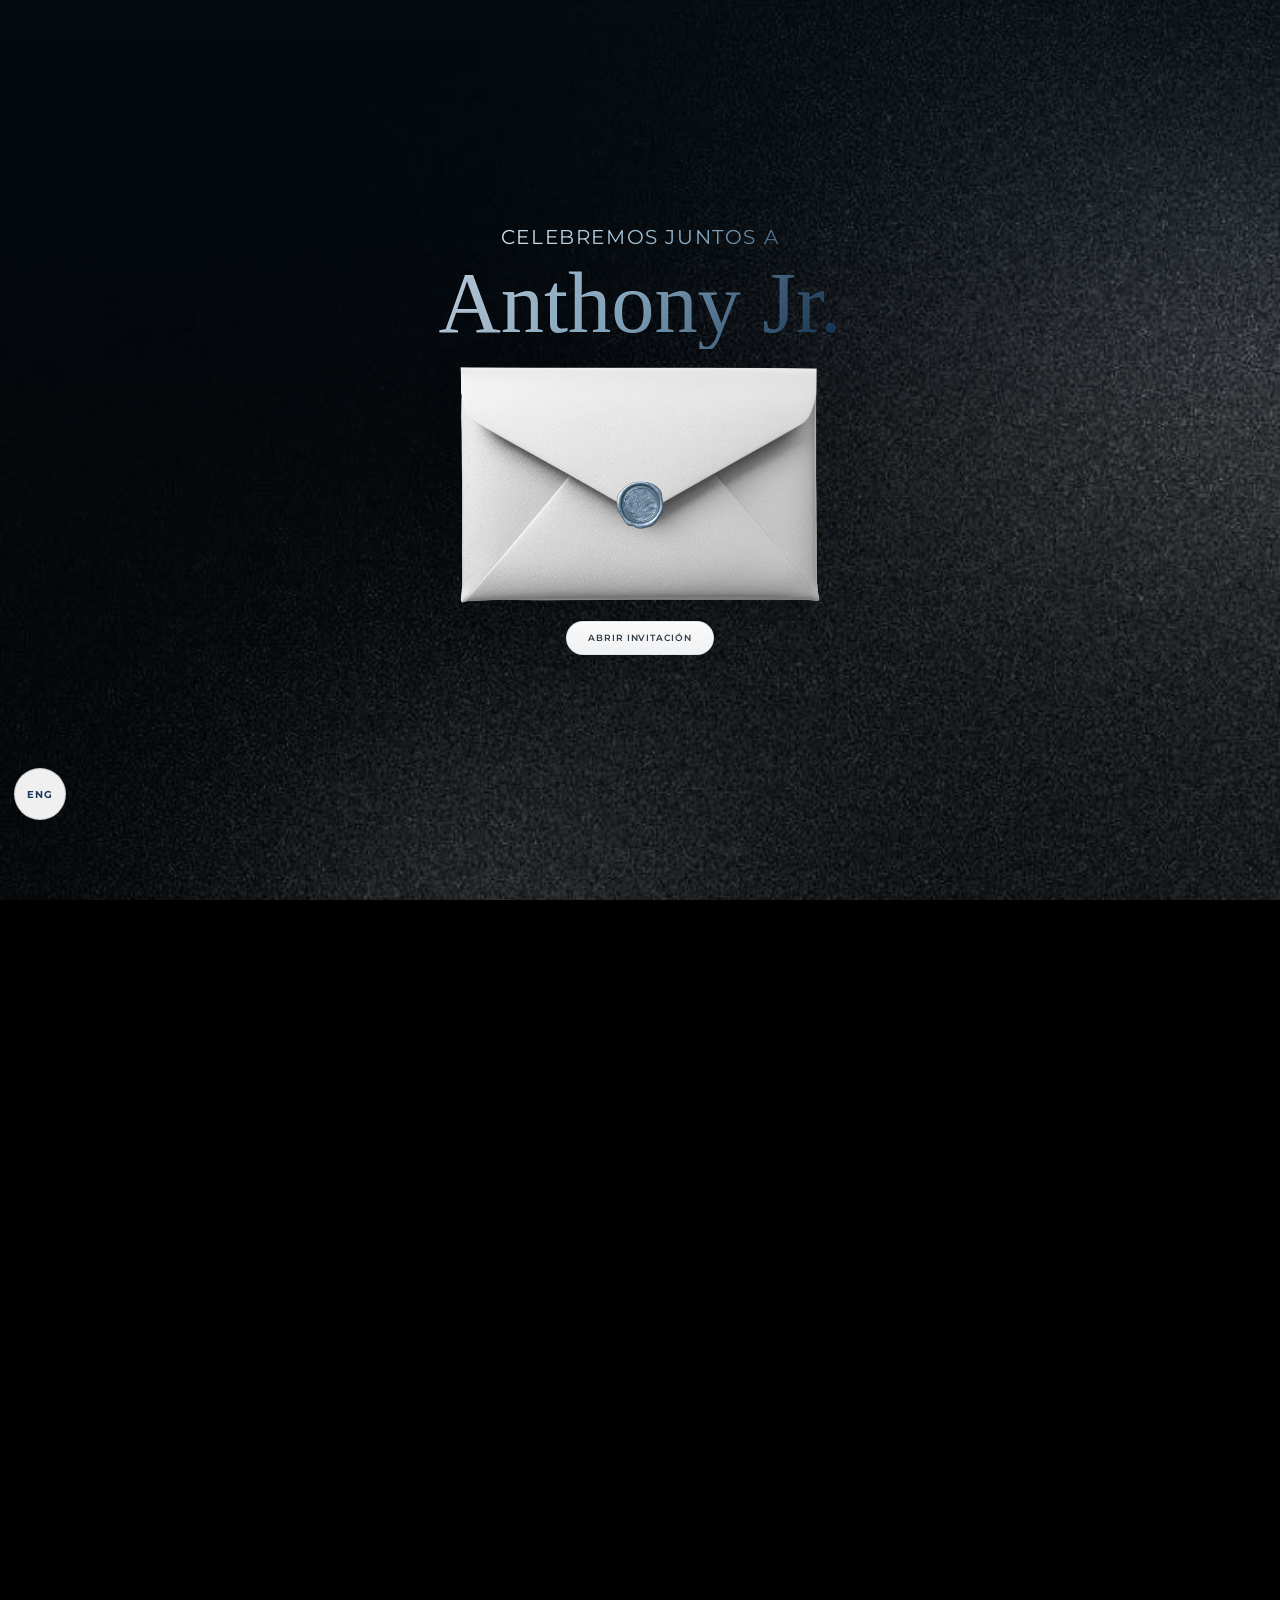
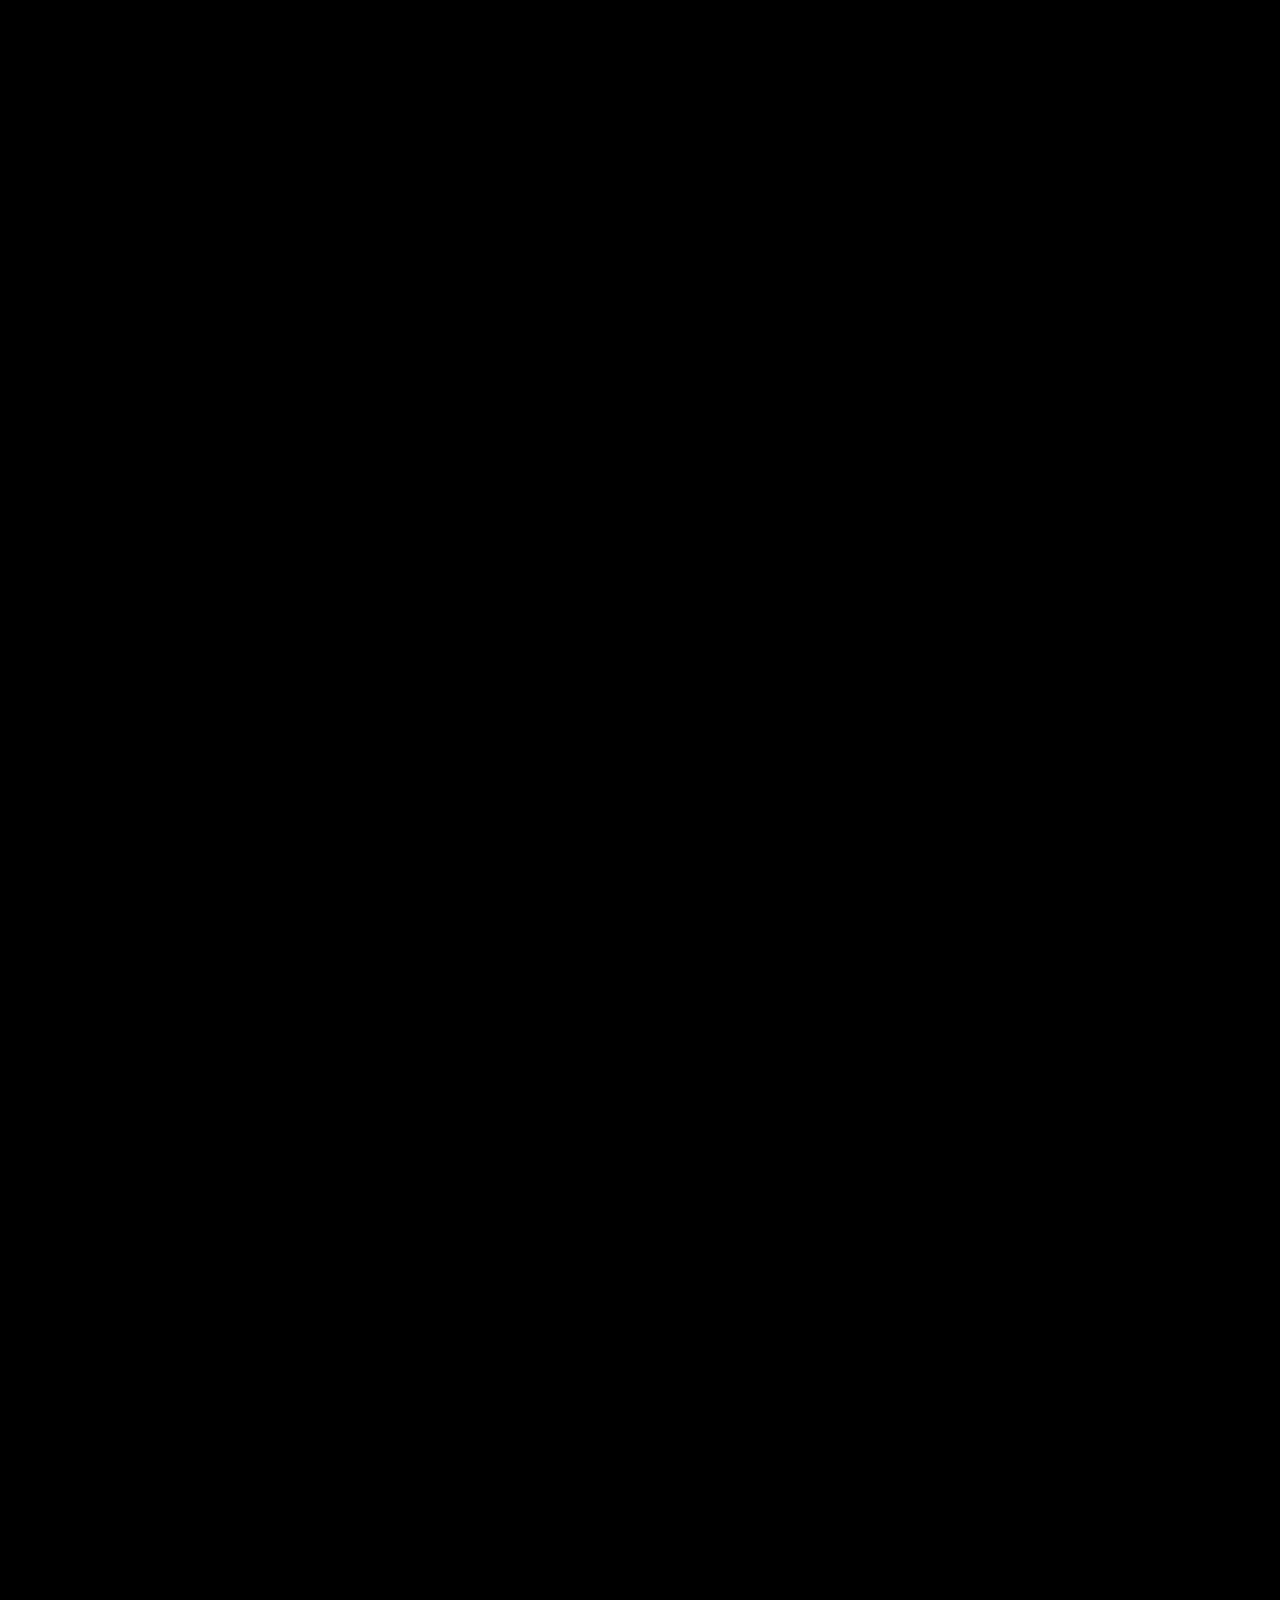
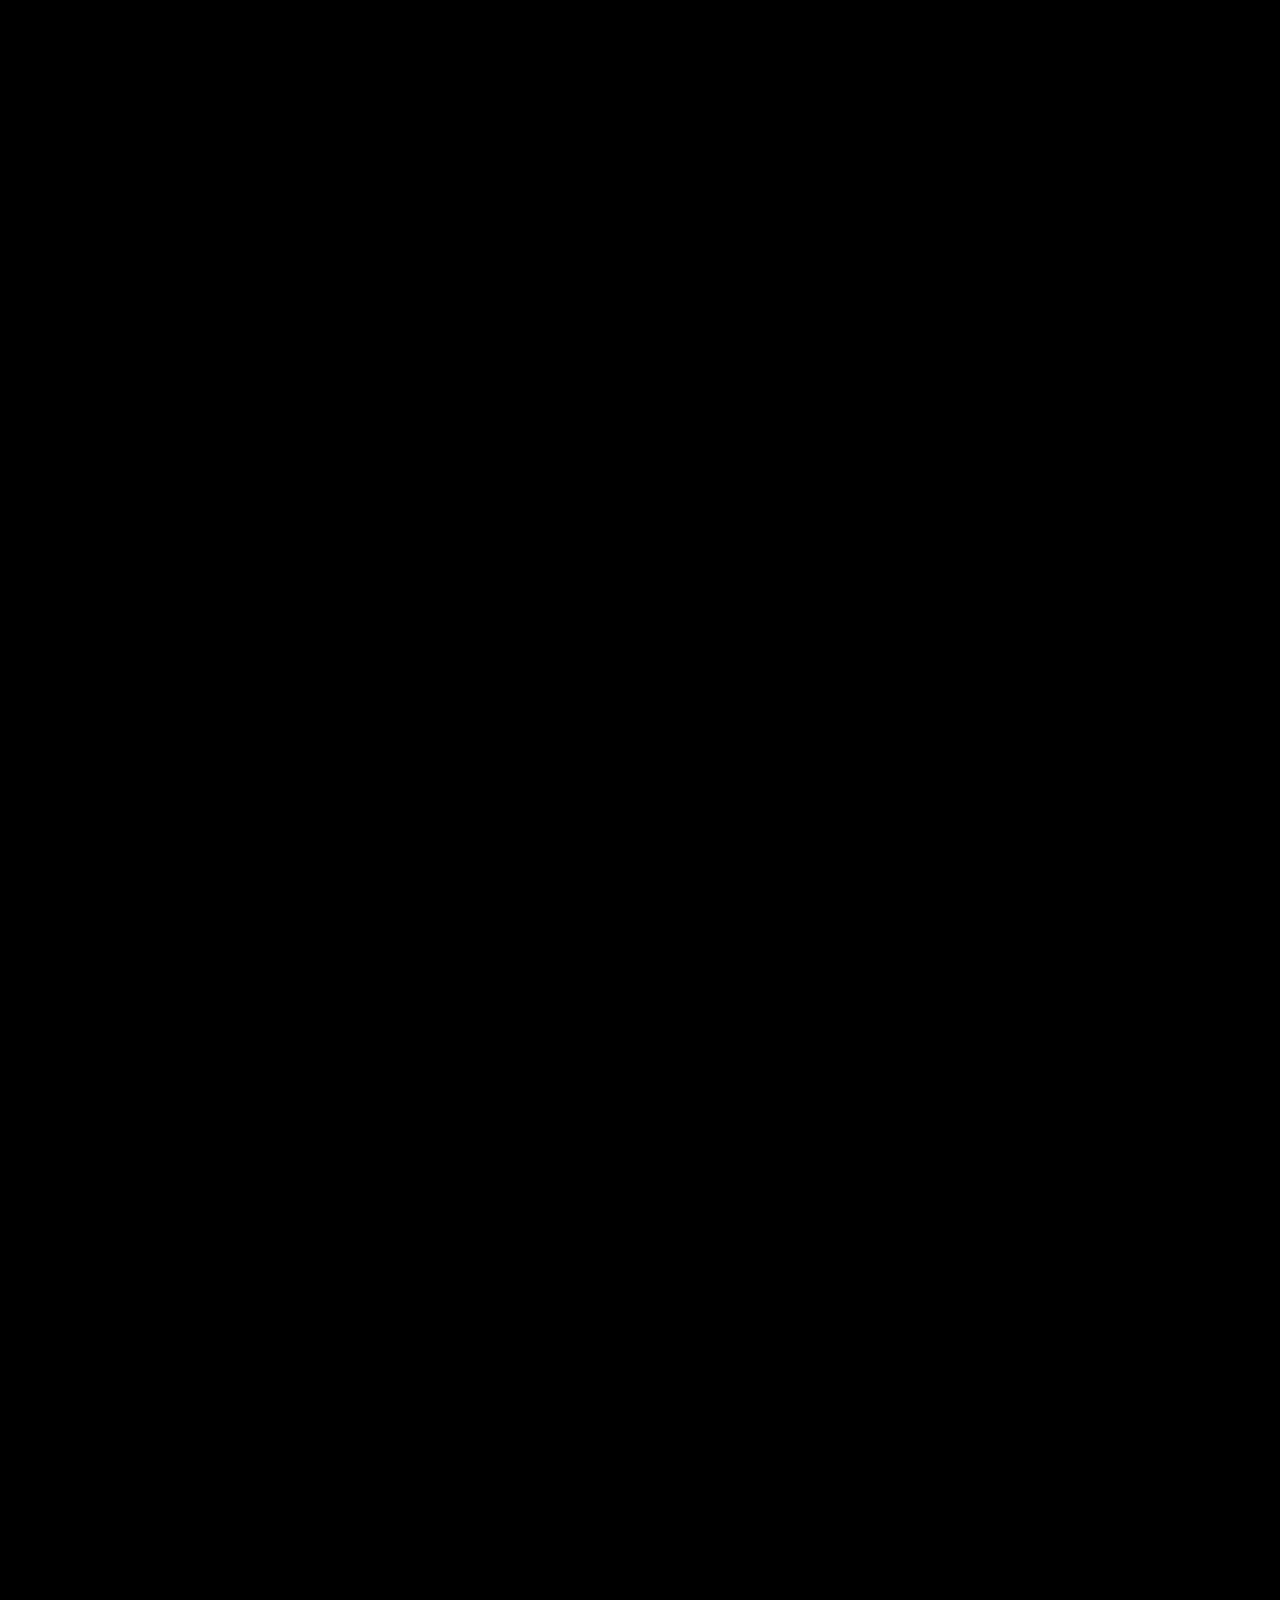
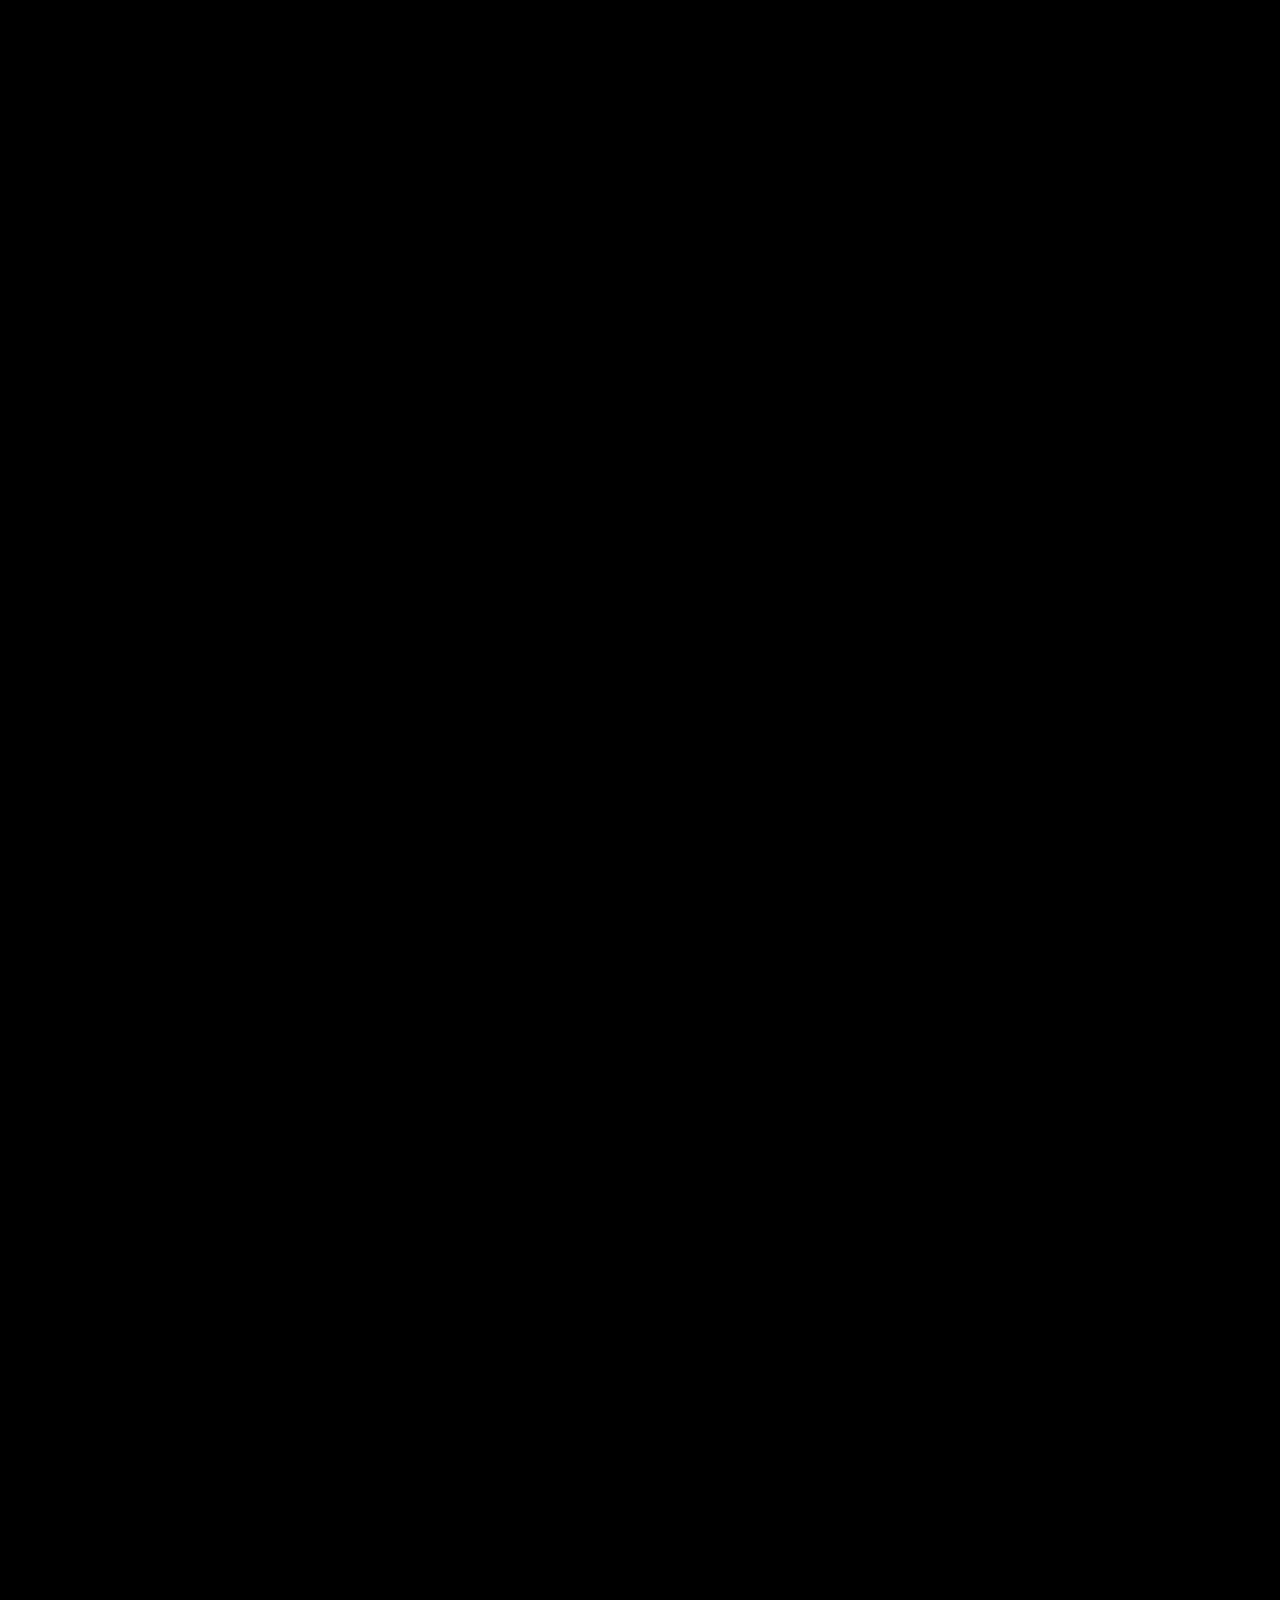
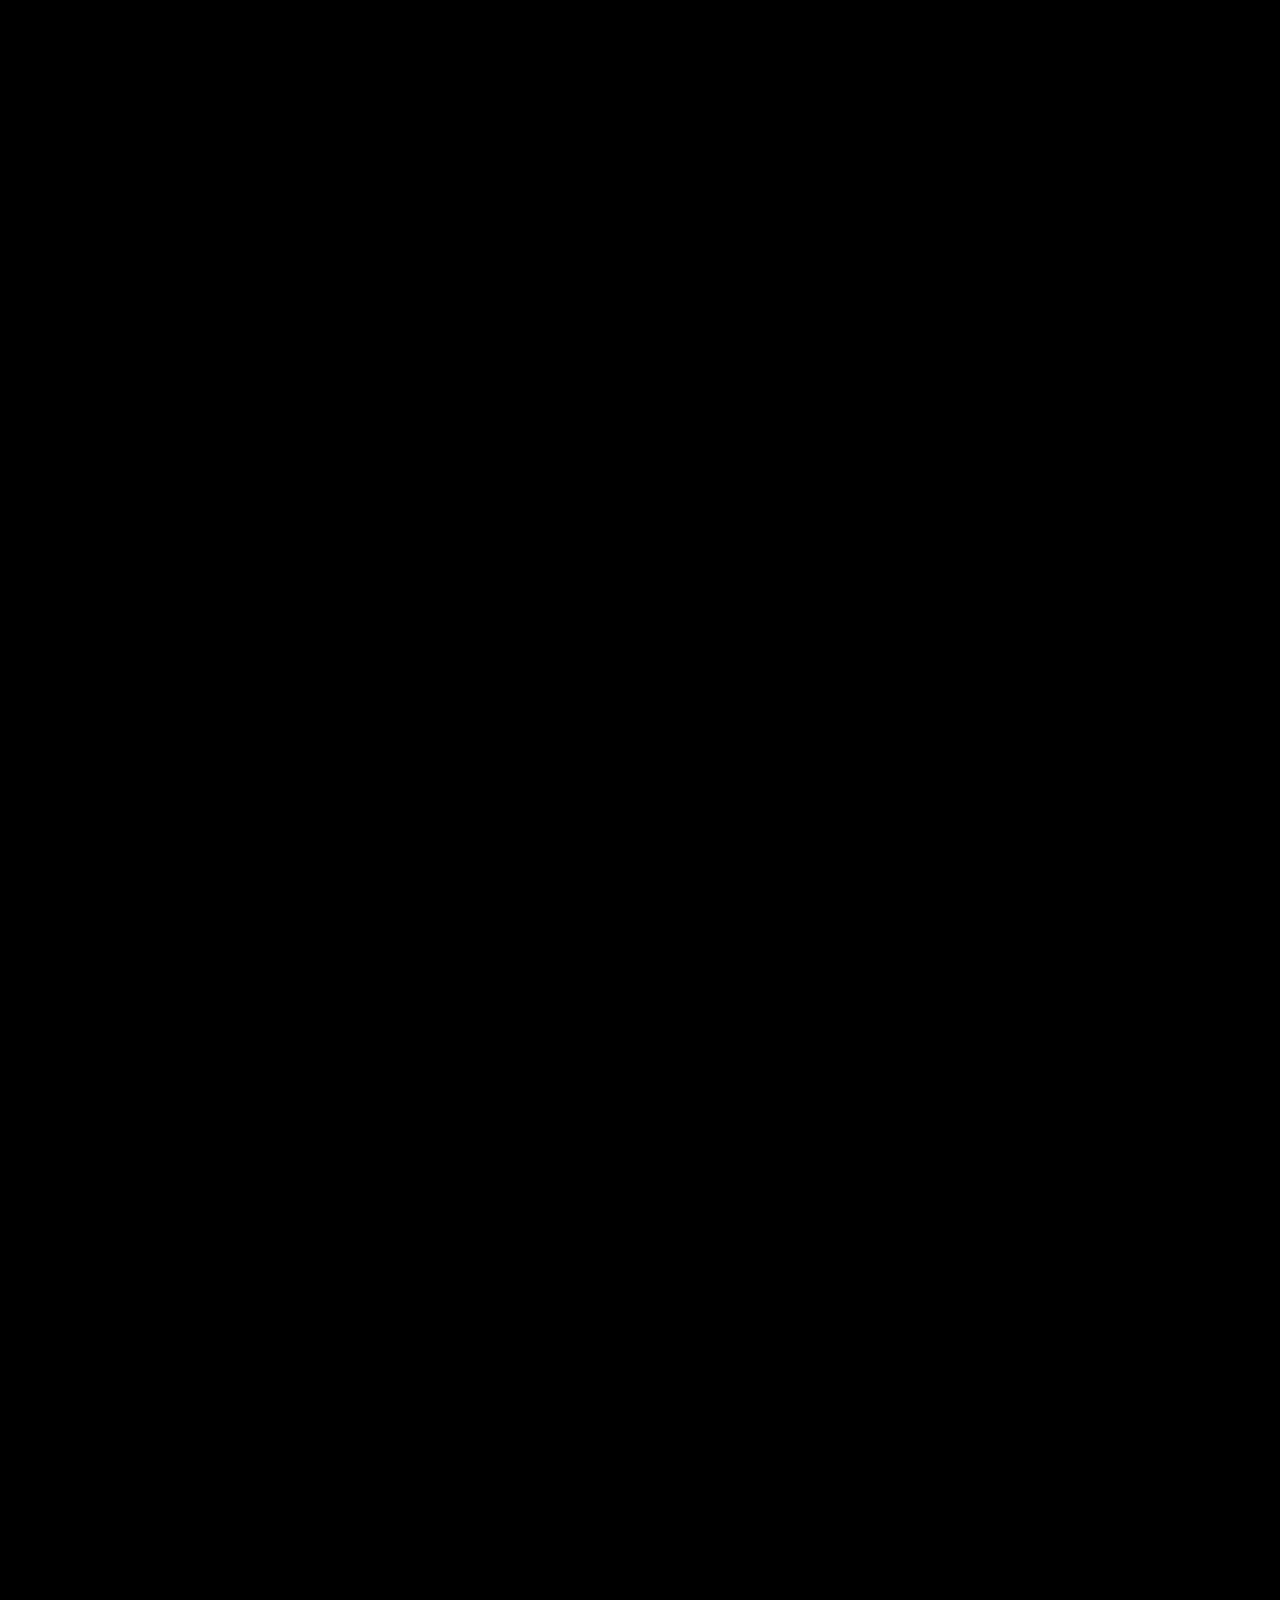
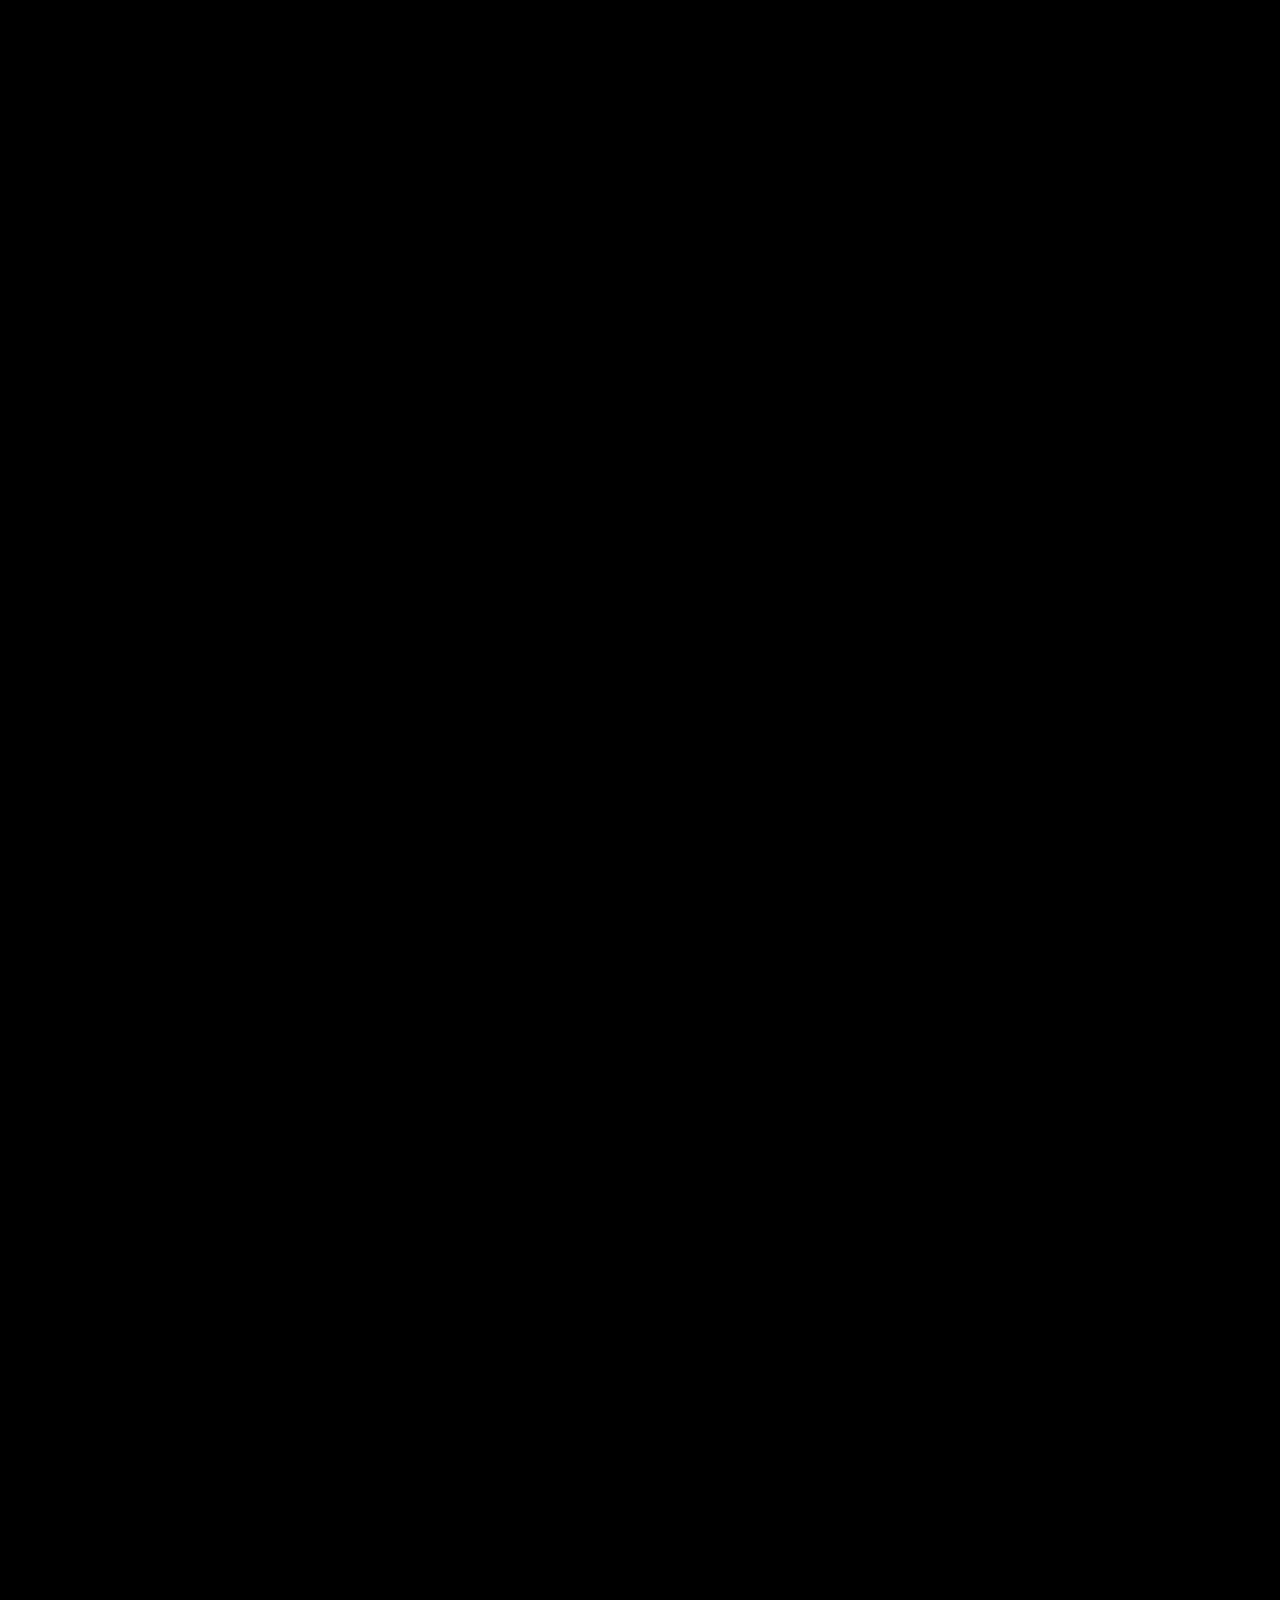
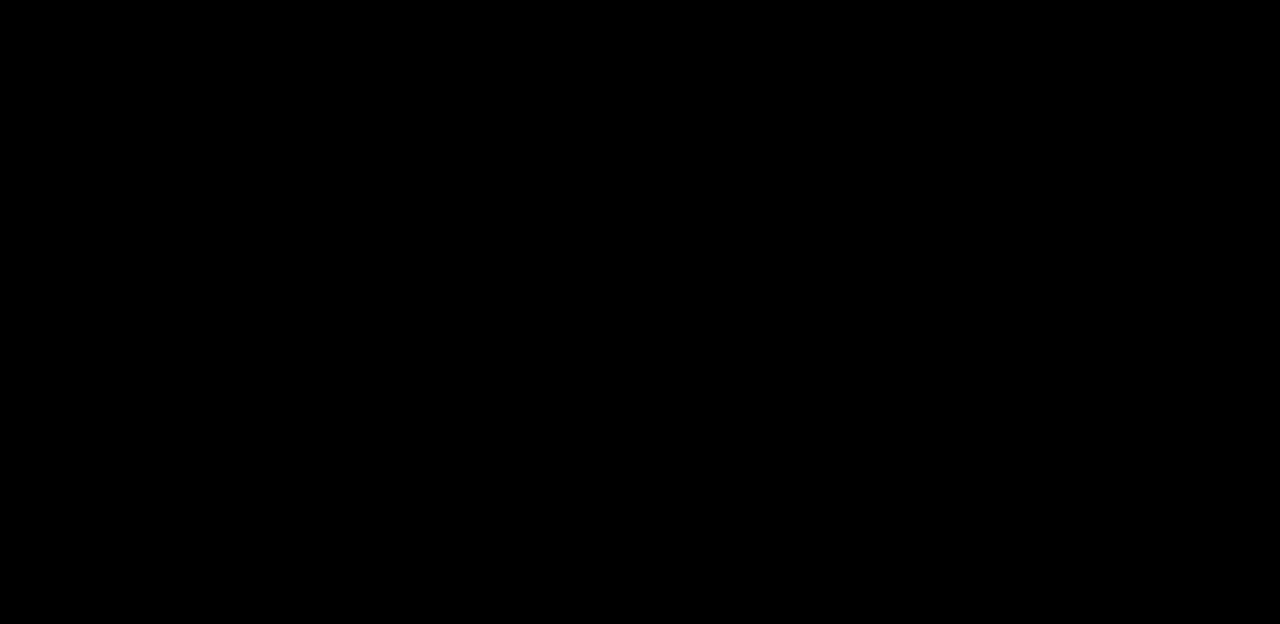
==== index.html @ a8fff2d1 "dashboard" ====
<!DOCTYPE html>
<html lang="es">
<head>
    <meta charset="UTF-8">
    <meta name="viewport" content="width=device-width, initial-scale=1.0">
    <meta name="author" content="Two Design">
    <title>Anthony Jr. Lopez</title>
  <meta name="description" content="Celebremos los éxitos y la vida.">

  <!-- Open Graph (WhatsApp, Facebook) -->
  <meta property="og:title" content="Anthony Jr. Lopez">
  <meta property="og:description" content="Celebremos los éxitos y la vida.">
  <meta property="og:image" content="https://i.postimg.cc/qBtnHQSG/Anthony-JR.png">
  <meta property="og:image:type" content="image/png">
  <meta property="og:url" content="https://anthonyjr.thetwodesign.com">
  <meta property="og:type" content="website">

  <!-- Twitter/X -->
  <meta name="twitter:card" content="summary_large_image">
  <meta name="twitter:title" content="Anthony Jr. Lopez">
  <meta name="twitter:description" content="Celebremos los éxitos y la vida.">
  <meta name="twitter:image" content="https://i.postimg.cc/qBtnHQSG/Anthony-JR.png">

    <link rel="preconnect" href="https://fonts.googleapis.com">
    <link rel="preconnect" href="https://fonts.gstatic.com" crossorigin>
    <link href="https://fonts.googleapis.com/css2?family=Cormorant+Garant:ital,wght@0,300;0,400;0,500;0,600;1,300;1,400&amp;family=Montserrat:wght@300;400;500;600;700&amp;display=swap" rel="stylesheet">
    <link rel="stylesheet" href="https://cdnjs.cloudflare.com/ajax/libs/font-awesome/6.5.2/css/all.min.css" crossorigin="anonymous" referrerpolicy="no-referrer">
    <!-- <script src="https://cdn.lordicon.com/lordicon.js"></script> -->
    <link rel="stylesheet" href="styles.css">
</head>
<body>
    <!-- PORTADA -->
    <section class="portada" id="portada">
        <div class="portada-fondo"></div>
        <div class="portada-contenido">
            <p class="portada-subtitulo" data-i18n="portada_kicker">Celebremos juntos a</p>
            <h1 class="portada-nombre-principal">Anthony Jr.</h1>
            <button type="button" class="portada-sobre-btn" id="portada-envelope-trigger" aria-label="Abrir invitación desde el sobre">
                <img src="images/ENVELOPE-TONY.svg" alt="Sobre de invitación" class="portada-sobre-img">
            </button>
            <button class="portada-boton" id="btn-abrir" data-i18n="portada_boton">Abrir invitación</button>
        </div>
    </section>

    <!-- CONTENIDO -->
    <main class="invitacion" id="invitacion">
        
        <!-- Hero Invitado -->
        <section class="hero-invitado" id="hero-invitado">
            <div class="hero-invitado-fondo"></div>
            <div class="hero-invitado-overlay"></div>
            <div class="hero-invitado-contenido">
                <div class="scroll-hint" id="scroll-hint">
                    <span class="scroll-hint-text" data-i18n="scroll_hint">Desliza hacia abajo</span>
                </div>
            </div>
        </section>

        <section class="section names-editorial fade-in-element" id="names">
            <div class="names-grid">
                <div class="names-block">
                    <div class="name-lines">
                        <div>Anthony Jr.</div>
                        <div>Lopez</div>
                    </div>
                </div>

                <div class="date-vertical">
                    <span>06</span>
                    <span>27</span>
                    <span>26</span>
                </div>
            </div>

            <p class="names-text" data-i18n="names_text">Hay logros que se construyen en silencio, con dedicación, constancia y pasión. Hoy quiero que seas parte de este momento que marca un nuevo capítulo en mi carrera.</p>
        </section>

        <!-- Sección Invitado -->
        <section class="section invitado-section events-section" id="invitado">
            <div class="invitado-fondo events-fondo"></div>
            <div class="events-overlay"></div>
            <div class="invitado-tarjeta event-card">
                <div class="invitado-contenido">
                    <p class="invitado-mensaje" data-i18n="invitado_mensaje">Tu presencia hace este logro aún más especial</p>
                    <p class="invitado-nombre" id="nombre-invitado">Nombre del Invitado</p>
                    <p class="invitado-lugares" data-i18n-template="invitado_lugares">Hemos reservado para ti <span id="numero-lugares">3</span><span id="texto-lugares"> espacios para adultos</span></p>
                </div>
            </div>
        </section>

        <!-- Cuenta Regresiva -->
        <section class="section countdown-section" id="countdown">
            <div class="countdown-fondo"></div>
            <div class="countdown-overlay"></div>
            <div class="section-inner">
                <h2 class="countdown-titulo">
                    <span class="countdown-palabra">
                        <span class="countdown-inicial">F</span><span class="countdown-resto">alta</span>
                    </span>
                    <span class="countdown-espacio"></span>
                    <span class="countdown-palabra">
                        <span class="countdown-inicial">m</span><span class="countdown-resto">uy</span>
                    </span>
                    <span class="countdown-espacio"></span>
                    <span class="countdown-palabra">
                        <span class="countdown-inicial">p</span><span class="countdown-resto">oco</span>
                    </span>
                    <span class="countdown-espacio"></span>
                    <span class="countdown-palabra">
                        <span class="countdown-inicial">p</span><span class="countdown-resto">ara</span>
                    </span>
                    <span class="countdown-espacio"></span>
                    <span class="countdown-palabra">
                        <span class="countdown-inicial">e</span><span class="countdown-resto">l</span>
                    </span>
                    <span class="countdown-espacio"></span>
                    <span class="countdown-palabra">
                        <span class="countdown-inicial">g</span><span class="countdown-resto">ran</span>
                    </span>
                    <span class="countdown-espacio"></span>
                    <span class="countdown-palabra">
                        <span class="countdown-inicial">d</span><span class="countdown-resto">ía</span>
                    </span>
                </h2>
                <div class="countdown" id="countdown-timer">
                    <div class="countdown-item">
                        <span class="countdown-number" id="days">00</span>
                        <span class="countdown-label" data-i18n="countdown_dias">Días</span>
                    </div>
                    <div class="countdown-separator">·</div>
                    <div class="countdown-item">
                        <span class="countdown-number" id="hours">00</span>
                        <span class="countdown-label" data-i18n="countdown_horas">Horas</span>
                    </div>
                    <div class="countdown-separator">·</div>
                    <div class="countdown-item">
                        <span class="countdown-number" id="minutes">00</span>
                        <span class="countdown-label" data-i18n="countdown_min">Min</span>
                    </div>
                    <div class="countdown-separator">·</div>
                    <div class="countdown-item">
                        <span class="countdown-number" id="seconds">00</span>
                        <span class="countdown-label" data-i18n="countdown_seg">Seg</span>
                    </div>
                </div>
                <a href="https://calendar.google.com/calendar/render?action=TEMPLATE&amp;text=Celebremos%20a%20Anthony%20Jr.%20Lopez&amp;dates=20260627T190000/20260627T230000&amp;ctz=America/New_York&amp;details=Celebremos%20juntos&amp;location=27-05%2039th%20Ave%2C%20Long%20Island%20City%2C%20NY%2011101%2C%20United%20States" target="_blank" class="btn-calendar" data-calendar-link="true" data-i18n="btn_calendar">
                    Agregar al calendario
                </a>
            </div>
        </section>

        <section class="section bendiciones-section" id="bendiciones">
            <div class="bendiciones-fondo"></div>
            <div class="events-overlay"></div>

            <div class="bendiciones-tarjeta">
                <div class="bendiciones-contenido">
                    <p class="bendiciones-texto" data-i18n="nuevo_texto">Este logro no sería posible sin la dedicación de años, el apoyo incondicional de quienes creyeron en mí, y la determinación de nunca conformarse con menos de lo mejor.</p>
                    <h2 class="bendiciones-nombre" data-i18n="nuevo_titulo">¡Celebremos juntos!</h2>
                </div>
            </div>
        </section>

        <!-- Agenda -->
        <section class="section agenda-section" id="agenda">
            <div class="agenda-panel">
                <h2 class="itinerary-title">
                    <span class="itinerary-inicial">I</span><span class="itinerary-resto">tinerario</span>
                </h2>

                <div class="agenda-itinerary">
                    <article class="itinerary-item">
                        <div class="itinerary-icon" aria-hidden="true"><i class="fa-solid fa-martini-glass-citrus"></i></div>
                        <p class="itinerary-name">Cocktail Hour</p>
                        <p class="itinerary-time">6:00 PM</p>
                        <p class="itinerary-divider" aria-hidden="true">|</p>
                    </article>

                    <article class="itinerary-item">
                        <div class="itinerary-icon" aria-hidden="true"><img class="itinerary-icon-img" src="images/CEREMONIAM.png" alt=""></div>
                        <p class="itinerary-name">Protocolo y gran anuncio</p>
                        <p class="itinerary-time">7:15 PM</p>
                        <p class="itinerary-divider" aria-hidden="true">|</p>
                    </article>

                    <article class="itinerary-item">
                        <div class="itinerary-icon" aria-hidden="true"><i class="fa-solid fa-utensils"></i></div>
                        <p class="itinerary-name">Cena</p>
                        <p class="itinerary-time">8:00 PM</p>
                        <p class="itinerary-divider" aria-hidden="true">|</p>
                    </article>

                    <article class="itinerary-item">
                        <div class="itinerary-icon" aria-hidden="true"><i class="fa-solid fa-heart"></i></div>
                        <p class="itinerary-name">Palabras emotivas</p>
                        <p class="itinerary-time">8:15 PM</p>
                        <p class="itinerary-divider" aria-hidden="true">|</p>
                    </article>

                    <article class="itinerary-item">
                        <div class="itinerary-icon" aria-hidden="true"><i class="fa-solid fa-champagne-glasses"></i></div>
                        <p class="itinerary-name">Despedida</p>
                        <p class="itinerary-time">11:30 PM</p>
                    </article>
                </div>
            </div>
        </section>

        <section class="section section-separador" id="separador-itinerario" aria-label="Separador visual">
            <img src="images/F1.jpeg" alt="Separador visual" class="separador-foto-img" loading="lazy">
        </section>

        <!-- Recepción -->
        <section class="section events-section" id="events">
            <div class="events-fondo"></div>
            <div class="events-overlay"></div>
            <div class="events-container">
                <div class="event-card">
                    <div class="event-icon zoom-in-element">
                        <img src="images/VENUE.jpg" alt="Lugar de recepción" class="event-photo-icon">
                    </div>
                    <h3 class="event-titulo" data-i18n="recepcion_titulo">
                        <span class="event-inicial">R</span><span class="event-resto">ecepción</span>
                    </h3>
                    <p class="event-time">7:00 PM</p>
                    <p class="event-lugar">Vista Penthouse Ballroom &amp; Catering</p>
                    <p class="event-direccion">27-05 39th Ave, Long Island City, NY 11101, United States</p>
                    <a href="https://maps.apple/p/_pXDYRpviixPmz" target="_blank" class="btn-location" data-i18n="btn_location">Ver ubicación</a>
                </div>
            </div>
        </section>

        <!-- Código de vestimenta -->
        <section class="section dresscode-section" id="dresscode">
            <div class="dresscode-fondo"></div>
            <div class="events-overlay"></div>
            <div class="section-inner dresscode-inner">
                <div class="dresscode-gifts-block" id="dresscode-block">
                    <img src="images/DRESSCODE.png" alt="Icono código de vestimenta" class="dresscode-icon">
                    <h2 class="dresscode-title" data-i18n="dresscode_title">Código de vestimenta</h2>

                    <p class="dresscode-text" data-i18n="dresscode_text">Esta noche merece tu mejor versión. Te invitamos a vestir formal en tono negro para celebrar juntos este gran logro.</p>
                </div>

                <div class="dresscode-gifts-divider" aria-hidden="true"></div>

                <div class="dresscode-gifts-block" id="gifts">
                    <h2 class="gifts-title" data-i18n="gifts_title">
                        <span class="gifts-title-inicial">L</span><span class="gifts-title-resto">luvia de </span><span class="gifts-title-inicial">S</span><span class="gifts-title-resto">obres</span>
                    </h2>

                    <p class="gifts-text" data-i18n="gifts_text">Tu presencia es mi mejor regalo. Si deseas tener un detalle conmigo, contaremos con lluvia de sobres.</p>
                </div>
            </div>
        </section>

        <section class="section section-separador" id="separador-regalos" aria-label="Separador visual">
            <img src="images/F2.jpeg" alt="Separador visual" class="separador-foto-img" loading="lazy">
        </section>

        <section class="section trayectoria-section" id="trayectoria-laboral">
            <div class="trayectoria-fondo"></div>
            <div class="events-overlay"></div>
            <div class="section-inner trayectoria-inner">
                <h2 class="trayectoria-title" data-i18n="trayectoria_title">Mi Trayectoria</h2>
                <div class="trayectoria-grid">
                    <figure class="trayectoria-item">
                        <button type="button" class="trayectoria-open" data-trayectoria-index="0" aria-label="Abrir foto 1 de Mi Trayectoria">
                            <img src="images/T1.jpeg" alt="Trayectoria 1" loading="lazy">
                        </button>
                    </figure>
                    <figure class="trayectoria-item">
                        <button type="button" class="trayectoria-open" data-trayectoria-index="1" aria-label="Abrir foto 2 de Mi Trayectoria">
                            <img src="images/T2.jpeg" alt="Trayectoria 2" loading="lazy">
                        </button>
                    </figure>
                    <figure class="trayectoria-item">
                        <button type="button" class="trayectoria-open" data-trayectoria-index="2" aria-label="Abrir foto 3 de Mi Trayectoria">
                            <img src="images/T3.jpeg" alt="Trayectoria 3" loading="lazy">
                        </button>
                    </figure>
                </div>
            </div>
        </section>

        <!-- Playlist -->
        <section class="section playlist-section events-section" id="playlist">
            <div class="events-fondo"></div>
            <div class="events-overlay"></div>
            <div class="playlist-media-wrap">
                <article class="playlist-block">
                    <!--
                    <div class="playlist-icon zoom-in-element">
                        <lord-icon src="https://cdn.lordicon.com/vvlnxtgv.json" trigger="loop" stroke="light" colors="primary:#1A3A5C,secondary:#C8D8E8"></lord-icon>
                    </div>
                    -->

                    <h2 class="playlist-title" data-i18n="playlist_title">
                        <span class="playlist-title-inicial">P</span><span class="playlist-title-resto">laylist</span>
                    </h2>

                    <p class="playlist-text" data-i18n="playlist_text">Ayúdame a crear la playlist perfecta para esta noche. Agrega esa canción que no puede faltar.</p>

                    <a href="#" target="_blank" class="btn-playlist" data-i18n="btn_playlist">Agregar canción</a>
                </article>
            </div>
        </section>

        <section class="section section-separador" id="separador-wishes" aria-label="Separador visual">
            <img src="images/F6.jpeg" alt="Separador visual" class="separador-foto-img" loading="lazy">
        </section>

        <!-- Buenos Deseos -->
        <section class="section wishes-section" id="wishes-section">
            <div class="wishes-fondo"></div>
            <div class="events-overlay"></div>
            <div class="section-inner wishes-inner">
                <!--
                <div class="wishes-icon zoom-in-element">
                    <lord-icon src="https://cdn.lordicon.com/okgbpdra.json" trigger="loop" stroke="light" colors="primary:#1A3A5C,secondary:#C8D8E8"></lord-icon>
                </div>
                -->

                <h2 class="wishes-title" data-i18n="wishes_title">
                    <span class="wishes-title-inicial">B</span><span class="wishes-title-resto">uenos</span>
                    <span class="wishes-title-space"></span>
                    <span class="wishes-title-inicial">D</span><span class="wishes-title-resto">eseos</span>
                </h2>

                <p class="wishes-text" data-i18n="wishes_text">Déjame un mensaje especial para guardar este recuerdo por siempre en mi corazón.</p>

                <div class="wishes-actions">
                    <div class="wishes-buttons">
                        <button type="button" class="btn-wish-toggle" onclick="toggleWishForm()" data-i18n="btn_wish_open">Déjanos tu deseo</button>
                        <button type="button" class="btn-wish-toggle" onclick="toggleWishes()" data-i18n="btn_wish_read">Leer buenos deseos</button>
                    </div>

                    <div id="wish-form-panel" class="wish-panel hidden">
                        <form id="wish-form" class="wish-form" onsubmit="return submitWish(event)">
                            <div class="wish-field">
                                <label for="wish-name" data-i18n="wish_label_nombre">Nombre</label>
                                <input type="text" id="wish-name" name="name" placeholder="Tu nombre" data-i18n-placeholder="wish_placeholder_nombre" required>
                            </div>
                            <div class="wish-field">
                                <label for="wish-message" data-i18n="wish_label_deseo">Deseo</label>
                                <textarea id="wish-message" name="message" placeholder="Escribe tu mensaje" data-i18n-placeholder="wish_placeholder_deseo" rows="5" required></textarea>
                            </div>
                            <button type="submit" class="btn-wish-submit" data-i18n="btn_wish_submit">Enviar deseo</button>
                            <p id="wish-status" class="wish-status" aria-live="polite"></p>
                        </form>
                    </div>

                    <div id="wishes" class="wishes-list hidden">
                        <p class="wishes-empty">Aún no hay deseos. Sé el primero en dejarnos uno.</p>
                    </div>
                </div>
            </div>
        </section>

        <!-- Confirmación de Asistencia -->
        <section class="section rsvp-section" id="rsvp-section">
            <div class="rsvp-fondo"></div>
            <div class="events-overlay"></div>
            <div class="section-inner rsvp-inner">
                <div class="rsvp-panel">
                    <!--
                    <div class="rsvp-icon zoom-in-element">
                        <lord-icon src="https://cdn.lordicon.com/unkasvor.json" trigger="loop" stroke="light" colors="primary:#1A3A5C,secondary:#C8D8E8"></lord-icon>
                    </div>
                    -->

                    <h2 class="rsvp-title" data-i18n="rsvp_title">
                        <span class="rsvp-title-palabra">
                            <span class="rsvp-title-inicial">C</span><span class="rsvp-title-resto">onfirmar</span>
                        </span>
                        <span class="rsvp-title-space"></span>
                        <span class="rsvp-title-palabra">
                            <span class="rsvp-title-inicial">A</span><span class="rsvp-title-resto">sistencia</span>
                        </span>
                    </h2>

                    <p class="rsvp-intro" data-i18n="rsvp_intro">Tu presencia hará este día aún más especial. Por favor confirma tu asistencia.</p>

                    <form id="rsvp-form" class="rsvp-form" novalidate>
                        <div class="form-group">
                            <label for="rsvp-name">Nombre del invitado</label>
                            <input type="text" id="rsvp-name" name="name" value="Nombre del Invitado" readonly>
                        </div>

                        <div class="form-group">
                            <p class="rsvp-label" data-i18n="rsvp_label_asistencia">Asistirás</p>
                            <div class="rsvp-response-group">
                                <label class="rsvp-radio-option" for="rsvp-response-yes">
                                    <input type="radio" id="rsvp-response-yes" name="attendance" value="yes">
                                    <span data-i18n="rsvp_si">Sí, con mucho gusto</span>
                                </label>
                                <label class="rsvp-radio-option" for="rsvp-response-no">
                                    <input type="radio" id="rsvp-response-no" name="attendance" value="no">
                                    <span data-i18n="rsvp_no">No, lamentablemente no podré</span>
                                </label>
                            </div>
                        </div>

                        <div class="form-group" id="guest-count-wrapper" style="display: none;">
                            <label for="guest-count" data-i18n="rsvp_label_pases">Passes</label>
                            <select id="guest-count" name="guests">
                                <option value="1">1 adulto</option>
                                <option value="2">2 adultos</option>
                                <option value="3">3 adultos</option>
                                <option value="4">4 adultos</option>
                                <option value="5">5 adultos</option>
                                <option value="6">6 adultos</option>
                            </select>
                        </div>

                        <button type="submit" class="btn-rsvp" id="rsvp-submit" data-i18n="btn_rsvp">Confirmar asistencia</button>
                    </form>

                    <div id="rsvp-success" class="rsvp-success rsvp-final-container" style="display: none;">
                        <p id="rsvp-final-message">Gracias por confirmar tu asistencia. Este mensaje quedará visible de forma permanente.</p>
                    </div>
                </div>
            </div>
        </section>

         <section class="section section-separador section-separador-rotativo" id="separador-rotativo" aria-label="Separador visual rotativo" data-rotativo-images="images/F3.jpeg,images/F4.jpeg,images/F5.jpeg,images/F6.jpeg">
            <img src="images/F5.jpeg" alt="Separador visual" class="separador-foto-img" loading="lazy">
        </section>

        <section id="frase-final" class="section final-cierre-section">
            <div class="final-cierre-fondo"></div>
            <div class="events-overlay"></div>
            <div class="section-inner final-cierre-inner">
                <article class="frase-card">
                    <p class="frase-texto" data-i18n="frase_final">La excelencia no se anuncia, se demuestra - y ahora viene la mejor parte: ¡celebrarlo juntos!</p>
                </article>
            </div>
        </section>

        <div class="trayectoria-lightbox" id="trayectoria-lightbox" aria-hidden="true">
            <button type="button" class="trayectoria-lightbox-close" id="trayectoria-lightbox-close" aria-label="Cerrar">&times;</button>
            <button type="button" class="trayectoria-lightbox-nav prev" id="trayectoria-prev" aria-label="Foto anterior">&#10094;</button>
            <img id="trayectoria-lightbox-img" src="" alt="Foto ampliada de Mi Trayectoria">
            <button type="button" class="trayectoria-lightbox-nav next" id="trayectoria-next" aria-label="Foto siguiente">&#10095;</button>
        </div>

        <footer id="footer" class="footer">
            <div id="social-icons">
                <a href="https://wa.me/50236011737" target="_blank" rel="noopener noreferrer" aria-label="WhatsApp">
                    <i class="fab fa-whatsapp"></i>
                </a>
                <a href="https://www.facebook.com/thetwodesign" target="_blank" rel="noopener noreferrer" aria-label="Facebook">
                    <i class="fab fa-facebook"></i>
                </a>
                <a href="https://www.instagram.com/thetwodesign" target="_blank" rel="noopener noreferrer" aria-label="Instagram">
                    <i class="fab fa-instagram"></i>
                </a>
            </div>

            <div class="footer-logo">
                <img id="footer-logo" alt="Logo de la empresa" src="images/logo.png">
            </div>
        </footer>
    </main>

    <div class="music-fab" id="music-fab" aria-live="polite">
        <audio id="musica-audio" loop>
            <source src="audio/goldenhour.mp3" type="audio/mpeg">
        </audio>
        <button id="musica-btn" class="music-fab-btn" type="button" aria-label="Pausar música" aria-pressed="true">
            <i class="fa-solid fa-volume-high music-fab-icon-on" aria-hidden="true"></i>
            <i class="fa-solid fa-volume-xmark music-fab-icon-off" aria-hidden="true"></i>
        </button>
    </div>

    <script src="config.js"></script>
    <script src="script.js"></script>
    <script type="module" src="database.js"></script>
</body>
</html>
---- styles.css ----
:root {
    --bg: #000000;
    --ink: #0D0D0D;
    --rose: #C8D8E8;
    --light: #D4E4F0;
    --rose-dark: #1A3A5C;
    --rose-deep: #0D2840;
    --gold-1: #D4E4F0;
    --gold-2: #8BAFC8;
    --gold-3: #4A7A9B;
    --line: rgba(13, 40, 64, 0.18);
    --card: rgba(255, 255, 255, 0.75);
    --white: #ffffff;
    --title-rose-gradient: linear-gradient(120deg, #C8D8E8 0%, #8BAFC8 25%, #1A3A5C 50%, #8BAFC8 75%, #C8D8E8 100%);
    --cursive: "Cormorant Garant", serif;
    --title: "Montserrat", sans-serif;
    --text: "Cormorant Garant", serif;
    --sans: "Montserrat", sans-serif;
    --section-space: clamp(52px, 8.5vh, 90px);
    --section-space-mobile: clamp(40px, 7vh, 40px);
    --title-size: clamp(2.3rem, 8vw, 3.3rem);
    --body-size: clamp(1.05rem, 2.2vw, 1.18rem);
}

/* Global rose-gold titles (countdown excluded) */
.invitado-nombre,
.dresscode-title,
.gifts-title,
.media-share-title,
.rsvp-title,
.frase-texto,
.playlist-title {
    font-family: var(--cursive) !important;
    background: var(--title-rose-gradient) !important;
    background-size: 200% auto;
    -webkit-background-clip: text !important;
    background-clip: text !important;
    color: transparent !important;
    -webkit-text-fill-color: transparent !important;
    animation: none !important;
    text-shadow: 0 1px 2px rgba(0, 0, 0, 0.08);
}

.itinerary-title, .event-titulo, .trayectoria-title, .wishes-title {
   font-family: var(--cursive) !important;
    background-size: 200% auto;
    -webkit-background-clip: text !important;
    background-clip: text !important;
    color: transparent !important;
    -webkit-text-fill-color: transparent !important;
    animation: none !important;
}

.event-inicial,
.event-resto,
.itinerary-inicial,
.itinerary-resto,
.gifts-title-inicial,
.gifts-title-resto,
.playlist-title-inicial,
.playlist-title-resto,
.dresscode-title-inicial,
.dresscode-title-resto,
.media-share-inicial,
.media-share-resto,
.wishes-title-inicial,
.wishes-title-resto,
.rsvp-title-inicial,
.rsvp-title-resto,
.frase-texto span {
    background: none !important;
    -webkit-background-clip: initial !important;
    background-clip: initial !important;
    color: inherit !important;
    -webkit-text-fill-color: inherit !important;
    animation: none !important;
}

*,
*::before,
*::after {
    box-sizing: border-box;
}

html,
body {
    margin: 0;
    padding: 0;
    overflow-x: hidden;
}

body {
    background-color: var(--bg);
    background-image: none;
    color: var(--ink);
    font-family: var(--text);
}

img {
    max-width: 100%;
    display: block;
}

a {
    text-decoration: none;
    color: inherit;
}

.hidden {
    display: none !important;
}

@keyframes foilShine {
    0% {
        background-position: 0% center;
    }
    100% {
        background-position: 200% center;
    }
}

.gold-gradient {
    background: linear-gradient(120deg, #D4E4F0 0%, #8BAFC8 35%, #1A3A5C 60%, #8BAFC8 100%);
    background-size: 200% auto;
    -webkit-background-clip: text;
    color: transparent;
    animation: foilShine 10s cubic-bezier(.4, 0, .2, 1) infinite alternate;
}

.rose-gradient {
    background: linear-gradient(120deg, #C8D8E8 0%, #8BAFC8 25%, #1A3A5C 50%, #8BAFC8 75%, #C8D8E8 100%);
    background-size: 200% auto;
    -webkit-background-clip: text;
    color: transparent;
    animation: foilShine 10s cubic-bezier(.4, 0, .2, 1) infinite alternate;
}

/* Portada */
.portada {
    position: fixed;
    inset: 0;
    z-index: 100;
    display: flex;
    align-items: center;
    justify-content: center;
    text-align: center;
    padding: 28px 18px 50px;
    transition: opacity .7s ease, transform .7s ease;
    overflow: hidden;
}

.portada.abrir {
    opacity: 0;
    transform: scale(1.02);
    pointer-events: none;
}

.portada-fondo {
    position: absolute;
    inset: 0;
    background: url("images/FN.png") center/cover no-repeat;
}

.portada-fondo::after {
    content: "";
    position: absolute;
    inset: 0;
    background: linear-gradient(to bottom, rgba(13, 40, 64, 0.22), rgba(13, 40, 64, 0.08));
}

.portada-contenido {
    position: relative;
    z-index: 2;
    width: min(520px, 100%);
    display: flex;
    flex-direction: column;
    align-items: center;
}

.portada-subtitulo {
    margin: 2px 0 0;
    font-family: var(--title);
    font-size: clamp(1rem, 4.2vw, 1.25rem);
    letter-spacing: .08em;
    text-transform: uppercase;
}

.hero-invitado .ampersand,
.historia-resto,
.countdown-resto,
.event-resto,
.itinerary-resto,
.gifts-title-resto,
.playlist-title-resto,
.dresscode-title-resto,
.media-share-resto,
.wishes-title-resto,
.rsvp-title-resto {
    color: var(--rose-dark);
}

.portada-nombre-principal {
    margin: 8px 0 16px;
    line-height: .95;
    text-align: center;
    font-family: var(--cursive);
    font-weight: 500;
    font-size: clamp(3.2rem, 14vw, 5.4rem);
    background: linear-gradient(120deg, #C8D8E8 0%, #8BAFC8 25%, #1A3A5C 50%, #8BAFC8 75%, #C8D8E8 100%);
    background-size: 200% auto;
    -webkit-background-clip: text;
    color: transparent;
    animation: foilShine 10s cubic-bezier(.4, 0, .2, 1) infinite alternate;
    text-shadow: 0 1px 2px rgba(0, 0, 0, 0.08);
    padding: 5px;
}

.portada-nombre-secundario {
    margin: -10px 0 16px;
    font-family: var(--title);
    font-size: clamp(1.15rem, 5vw, 1.8rem);
    letter-spacing: .22em;
    text-transform: uppercase;
    color: var(--white);
    text-shadow: 0 3px 14px rgba(13, 13, 13, 0.34);
}

.portada-sobre-btn {
    margin: 2px 0 16px;
    padding: 0;
    border: 0;
    background: transparent;
    cursor: pointer;
}

.portada-sobre-img {
    width: min(360px, 84vw);
    filter: drop-shadow(0 18px 24px rgba(0, 0, 0, 0.16));
    transition: transform .3s ease, filter .3s ease;
}

.portada-sobre-btn:hover .portada-sobre-img,
.portada-sobre-btn:focus-visible .portada-sobre-img {
    transform: translateY(-6px) scale(1.03);
    filter: drop-shadow(0 26px 34px rgba(0, 0, 0, 0.22));
}

.portada-sobre-btn:focus-visible {
    outline: 2px solid rgba(147, 82, 94, 0.45);
    outline-offset: 10px;
}

.portada-boton {
    margin-top: 2px;
    min-width: 210px;
}

.portada-subtitulo,
.invitado-nombre,
.historia-inicial,
.countdown-inicial,
.event-inicial,
.itinerary-inicial,
.gifts-title-inicial,
.playlist-title-inicial,
.dresscode-title-inicial,
.media-share-inicial,
.wishes-title-inicial,
.rsvp-title-inicial {
    background: linear-gradient(120deg, #D4E4F0 0%, #8BAFC8 35%, #1A3A5C 60%, #8BAFC8 100%);
    background-size: 200% auto;
    -webkit-background-clip: text;
    color: transparent;
    animation: foilShine 10s cubic-bezier(.4, 0, .2, 1) infinite alternate;
}

.portada-boton,
.btn-calendar,
.btn-location,
.btn-gift,
.btn-playlist,
.btn-dresscode,
.btn-media-share,
.btn-rsvp,
.btn-wish-toggle,
.btn-wish-submit {
    display: inline-flex;
    align-items: center;
    justify-content: center;
    gap: 7px;
    min-width: 148px;
    min-height: 34px;
    border: 1px solid rgba(220, 228, 236, 0.9);
    border-radius: 999px;
    background: linear-gradient(180deg, rgba(255, 255, 255, 0.98), rgba(252, 253, 255, 0.95));
    color: #2f3a46;
    font-family: var(--title);
    font-weight: 600;
    letter-spacing: .11em;
    text-transform: uppercase;
    font-size: .56rem;
    line-height: 1;
    padding: 8px 14px;
    cursor: pointer;
    position: relative;
    overflow: hidden;
    isolation: isolate;
    box-shadow: 0 6px 14px rgba(16, 24, 32, 0.08), inset 0 1px 0 rgba(255, 255, 255, 0.96);
    transition: transform .25s cubic-bezier(0.22, 1, 0.36, 1), box-shadow .25s cubic-bezier(0.22, 1, 0.36, 1), border-color .25s ease, color .25s ease;
}

.portada-boton::before,
.btn-calendar::before,
.btn-location::before,
.btn-gift::before,
.btn-playlist::before,
.btn-dresscode::before,
.btn-media-share::before,
.btn-rsvp::before,
.btn-wish-toggle::before,
.btn-wish-submit::before {
    content: "";
    position: absolute;
    inset: 0;
    z-index: -1;
    border-radius: inherit;
    background: linear-gradient(115deg, rgba(255, 255, 255, 0.2) 10%, rgba(240, 245, 250, 0.38) 50%, rgba(222, 231, 238, 0.56) 100%);
    transform: translateX(-105%);
    opacity: .72;
    transition: transform .45s cubic-bezier(0.22, 1, 0.36, 1), opacity .45s ease;
}

.portada-boton:hover,
.btn-calendar:hover,
.btn-location:hover,
.btn-gift:hover,
.btn-playlist:hover,
.btn-dresscode:hover,
.btn-media-share:hover,
.btn-rsvp:hover,
.btn-wish-toggle:hover,
.btn-wish-submit:hover {
    transform: translateY(-1px);
    border-color: rgba(198, 210, 222, 0.98);
    box-shadow: 0 10px 20px rgba(16, 24, 32, 0.11), inset 0 1px 0 rgba(255, 255, 255, 0.97);
    color: #252f3a;
}

.portada-boton:hover::before,
.btn-calendar:hover::before,
.btn-location:hover::before,
.btn-gift:hover::before,
.btn-playlist:hover::before,
.btn-dresscode:hover::before,
.btn-media-share:hover::before,
.btn-rsvp:hover::before,
.btn-wish-toggle:hover::before,
.btn-wish-submit:hover::before {
    transform: translateX(0);
    opacity: .92;
}

.portada-boton:focus-visible,
.btn-calendar:focus-visible,
.btn-location:focus-visible,
.btn-gift:focus-visible,
.btn-playlist:focus-visible,
.btn-dresscode:focus-visible,
.btn-media-share:focus-visible,
.btn-rsvp:focus-visible,
.btn-wish-toggle:focus-visible,
.btn-wish-submit:focus-visible {
    outline: 1.5px solid rgba(214, 224, 234, 0.95);
    outline-offset: 2px;
    border-color: rgba(198, 210, 222, 0.98);
}

.portada-boton:active,
.btn-calendar:active,
.btn-location:active,
.btn-gift:active,
.btn-playlist:active,
.btn-dresscode:active,
.btn-media-share:active,
.btn-rsvp:active,
.btn-wish-toggle:active,
.btn-wish-submit:active,
.music-btn:active,
.rsvp-popup-close:active,
.music-fab-btn:active {
    transform: scale(0.97);
}

.invitacion {
    position: relative;
    opacity: 0;
    transition: opacity .6s ease;
}

.invitacion.revelar {
    opacity: 1;
}

/* Hero */
.hero-invitado {
    position: relative;
    min-height: 100vh;
    min-height: 100dvh;
    display: flex;
    justify-content: center;
    z-index: 1;
}

.hero-invitado::after {
    content: "";
    position: absolute;
    left: 0;
    right: 0;
    bottom: -1px;
    height: clamp(120px, 20vh, 220px);
    background: linear-gradient(to bottom, rgba(247, 244, 239, 0), rgba(247, 244, 239, 0.45) 65%, rgba(247, 244, 239, 0.75));
    pointer-events: none;
    z-index: 2;
}

.hero-invitado-fondo {
    position: absolute;
    inset: 0;
    background: url("images/F5.jpeg") center/cover no-repeat;
    transform: scale(1.012);
    transform-origin: center;
}

.hero-invitado-overlay {
    position: absolute;
    inset: 5px 0 0 0;
    background: linear-gradient(to bottom, rgba(26, 12, 19, 0.32), rgba(26, 12, 19, 0.05) 58%, rgba(255, 248, 250, 0.18));
}

.hero-invitado-contenido {
    position: relative;
    z-index: 2;
    text-align: center;
    width: min(620px, 100%);
    min-height: 100vh;
    min-height: 100dvh;
    padding: 24px 16px 18px;
    display: flex;
    flex-direction: column;
    align-items: center;
    justify-content: space-between;
}

.hero-meta-hidden {
    display: none;
}

.hero-invitado-nombres {
    margin: 0;
    display: flex;
    align-items: baseline;
    justify-content: center;
    gap: 10px;
    font-size: clamp(2rem, 8vw, 4rem);
}

.hero-invitado-nombres .nombre {
    display: inline-flex;
    align-items: baseline;
    font-family: var(--cursive);
    line-height: 1;
}

.hero-invitado-nombres .inicial,
.hero-invitado-nombres .resto,
.event-titulo,
.historia-titulo,
.countdown-titulo,
.gifts-title,
.playlist-title,
.dresscode-title,
.media-share-title,
.wishes-title,
.rsvp-title,
.album-title,
.frase-texto {
    background: linear-gradient(120deg, #C8D8E8 0%, #8BAFC8 25%, #1A3A5C 50%, #8BAFC8 75%, #C8D8E8 100%);
    background-size: 200% auto;
    -webkit-background-clip: text;
    color: transparent;
    animation: foilShine 10s cubic-bezier(.4, 0, .2, 1) infinite alternate;
}

.hero-invitado-fecha {
    margin-top: 18px;
    letter-spacing: .32em;
    font-family: var(--title);
    font-size: .9rem;
    color: var(--white);
}

/* Names editorial */
.names-editorial {
    padding: 44px 18px;
    text-align: center;
    background-image: url("images/FN.png");
    background-size: cover;
    background-position: center;
    background-repeat: no-repeat;
    background-attachment: fixed;
    position: relative;
    z-index: 5;
}

html.js-anim .names-editorial.fade-in-element,
html.js-anim .names-editorial.fade-in-element.visible,
html.js-anim .names-editorial.fade-in-element.is-visible {
    opacity: 1;
    transform: none;
    transition: none;
}

#names,
#names * {
    animation: none !important;
    transform: none !important;
}

#names {
    background-attachment: scroll;
}

.names-grid {
    display: flex;
    align-items: center;
    justify-content: center;
    gap: 18px;
    max-width: 720px;
    margin: 0 auto;
}

.name-lines {
    font-size: 50px;
    line-height: 1.3;
    display: flex;
    flex-direction: column;
    align-items: flex-end;
    justify-content: center;
    font-family: var(--cursive);
    background: linear-gradient(120deg, #C8D8E8 0%, #8BAFC8 25%, #1A3A5C 50%, #8BAFC8 75%, #C8D8E8 100%);
    background-size: 200% auto;
    -webkit-background-clip: text;
    color: transparent;
    animation: foilShine 10s cubic-bezier(.4, 0, .2, 1) infinite alternate;
    text-shadow: 0 1px 2px rgba(0, 0, 0, 0.1);
}

.date-vertical {
    border-left: 1px solid var(--line);
    padding-left: 16px;
    display: flex;
    flex-direction: column;
    gap: 8px;
    letter-spacing: .12em;
    font-weight: 600;
    font-size: 50px;
    font-family: var(--text);
    font-style: italic;
    background: linear-gradient(120deg, #D4E4F0 0%, #8BAFC8 35%, #1A3A5C 60%, #8BAFC8 100%);
    background-size: 200% auto;
    -webkit-background-clip: text;
    color: transparent;
    animation: foilShine 10s cubic-bezier(.4, 0, .2, 1) infinite alternate;
    text-shadow: 0 1px 2px rgba(0, 0, 0, 0.1);
}

.music-text {
    margin: 30px 0 0;
    font-size: 25px;
    color: var(--rose-dark);
    font-family: var(--cursive);
}

.music-btn {
    margin-top: 10px;
    width: 52px;
    height: 52px;
    border-radius: 50%;
    border: 1px solid var(--line);
    background: transparent;
    cursor: pointer;
    font-size: 16px;
    color: var(--rose-dark);
    transition: transform .2s ease, box-shadow .2s ease, background-color .2s ease, color .2s ease;
}

.music-btn:hover {
    transform: translateY(-2px);
    background: rgba(255, 255, 255, 0.95);
    box-shadow: 0 10px 24px rgba(31, 17, 21, 0.16);
}

.music-btn.is-playing {
    background: var(--rose-dark);
    color: #fff;
}

.names-text {
    max-width: 560px;
    margin: 18px auto 18px;
    font-size: 20px;
    color: var(--light);
    font-family: var(--text);
    line-height: 1.45;
}

.mono {
    display: flex;
    justify-content: center;
    align-items: center;
}

.mono-img {
    width: 120px;
    max-width: 40vw;
    height: auto;
    object-fit: contain;
}

.mono.hero-mono {
    margin-top: 0;
}

.hero-mono-img {
    width: 100px;
    filter: drop-shadow(0 5px 15px rgba(0, 0, 0, .1));
}

.quote-names {
    font-size: 40px;
    margin-top: 30px;
    display: flex;
    flex-direction: column;
    align-items: center;
    justify-content: center;
    font-family: var(--cursive);
    background: linear-gradient(120deg, #D4E4F0 0%, #8BAFC8 35%, #1A3A5C 60%, #8BAFC8 100%);
    background-size: 200% auto;
    -webkit-background-clip: text;
    color: transparent;
    animation: foilShine 10s cubic-bezier(.4, 0, .2, 1) infinite alternate;
    text-shadow: 0 1px 2px rgba(0, 0, 0, 0.1);
}

/* Base sections */
.section {
    position: relative;
    padding: var(--section-space) 18px;
    text-align: center;
}

.events-section,
.agenda-section,
.dresscode-section,
.gifts-section,
.playlist-section,
.media-share-section,
.wishes-section,
.rsvp-section,
.final-cierre-section,
.bendiciones-section,
.invitado-section {
    padding-left: 18px;
    padding-right: 18px;
}

.section-inner,
.events-container,
.agenda-panel,
.container {
    position: relative;
    z-index: 2;
    width: min(760px, 100%);
    margin: 0 auto;
}

.events-fondo,
.historia-fondo,
.countdown-fondo,
.invitado-fondo {
    position: absolute;
    inset: 0;
    background-size: cover;
    background-position: center;
}

.events-overlay,
.historia-overlay,
.countdown-overlay {
    position: absolute;
    inset: 0;
    background: rgba(255, 250, 252, 0.5);
}

.countdown-section {
    min-height: 90vh;
    min-height: 90dvh;
    padding: 26px 18px 56px;
    display: flex;
    align-items: stretch;
}

.countdown-section .countdown-fondo {
    background-image: url("images/F3.jpeg");
    background-position: center;
}

.countdown-section .countdown-overlay {
    background: linear-gradient(to bottom, rgba(24, 11, 18, 0.62) 0%, rgba(24, 11, 18, 0.34) 36%, rgba(255, 248, 250, 0.22) 100%);
}

.countdown-section .section-inner {
    width: min(940px, 100%);
    min-height: calc(90vh - 82px);
    min-height: calc(90dvh - 82px);
    display: flex;
    flex-direction: column;
    align-items: center;
    justify-content: flex-start;
    padding-top: clamp(42px, 9vh, 88px);
}

.countdown-section .countdown-titulo {
    margin: 0 0 20px;
    text-align: center;
    background: none;
    -webkit-background-clip: initial;
    animation: none;
    color: #f8f4ef;
    text-shadow: 0 2px 16px rgba(20, 10, 15, 0.35);
}

.countdown-section .countdown-inicial,
.countdown-section .countdown-resto,
.countdown-section .countdown-espacio {
    background: none;
    -webkit-background-clip: initial;
    animation: none;
    color: #f8f4ef;
    text-shadow: 0 2px 10px rgba(20, 10, 15, 0.3);
}

.countdown-section .countdown {
    margin-top: 0;
}

.countdown-section .countdown-number {
    min-width: 78px;
    padding: 16px 12px;
    color: #0D2840;
    background: linear-gradient(to bottom, rgba(212, 228, 240, 0.88), rgba(200, 216, 232, 0.78));
    border: 1px solid rgba(139, 175, 200, 0.45);
    box-shadow: 0 14px 28px rgba(22, 10, 15, 0.2), inset 0 1px 0 rgba(255, 255, 255, 0.45);
    backdrop-filter: blur(8px);
    -webkit-backdrop-filter: blur(8px);
    text-shadow: 0 2px 8px rgba(16, 8, 12, 0.38);
}

.countdown-section .countdown-label,
.countdown-section .countdown-separator {
    color: #f5efe8;
    text-shadow: 0 2px 8px rgba(16, 8, 12, 0.3);
}

.countdown-section .countdown-label {
    letter-spacing: .14em;
}

.countdown-section .btn-calendar {
    margin-top: 20px;
    padding: 8px 14px;
    font-size: .56rem;
    letter-spacing: .11em;
    color: #f7f0e8;
    border-color: rgba(255, 255, 255, 0.66);
    background: rgba(255, 255, 255, 0.1);
    backdrop-filter: blur(4px);
    -webkit-backdrop-filter: blur(4px);
    box-shadow: 0 10px 20px rgba(20, 10, 15, 0.14);
}

.countdown-section .btn-calendar:hover {
    background: rgba(255, 255, 255, 0.24);
    color: #fff;
    border-color: rgba(255, 255, 255, 0.9);
}

.countdown-section .btn-calendar::before {
    background: linear-gradient(115deg, rgba(255, 255, 255, 0.22) 10%, rgba(212, 228, 240, 0.24) 52%, rgba(255, 255, 255, 0.52) 100%);
}

.invitado-fondo,
.invitado-fondo.events-fondo,
.bendiciones-fondo {
    background-image: none;
    background:
        radial-gradient(circle at 14% 20%, rgba(212, 228, 240, 0.46) 0%, rgba(212, 228, 240, 0) 46%),
        radial-gradient(circle at 86% 18%, rgba(200, 216, 232, 0.34) 0%, rgba(200, 216, 232, 0) 50%),
        radial-gradient(circle at 74% 84%, rgba(238, 244, 248, 0.4) 0%, rgba(238, 244, 248, 0) 52%),
        linear-gradient(152deg, #FAFAFA 0%, #EEF4F8 52%, #F8F8F6 100%);
}

.events-fondo {
    background-image: url("images/FN.png");
}

.historia-fondo {
    background-image: url("images/FN.png");
}

.historia-section,
.agenda-section,
.dresscode-section,
.wishes-section,
.rsvp-section,
.media-share-section,
.gifts-section {
    background: var(--white);
}

/* Invitado */
.invitado-section {
    margin-top: 0;
    border-radius: 0;
    box-shadow: none;
    position: relative;
    z-index: 4;
    overflow: hidden;
    display: flex;
    align-items: center;
    justify-content: center;
}

.bendiciones-section {
    min-height: 58vh;
    padding: clamp(56px, 9vh, 96px) 18px;
    position: relative;
    z-index: 4;
    overflow: hidden;
    display: flex;
    align-items: center;
    justify-content: center;
}

.invitado-section .events-overlay {
    background: linear-gradient(to bottom, rgba(255, 250, 252, 0.74), rgba(255, 250, 252, 0.66));
}

.bendiciones-section .events-overlay {
    background: linear-gradient(to bottom, rgba(255, 250, 252, 0.68), rgba(255, 250, 252, 0.6));
}

.invitado-tarjeta {
    position: relative;
    width: min(720px, 100%);
    margin: 0 auto;
    padding: clamp(34px, 5.2vw, 56px) clamp(22px, 4.5vw, 44px);
    background: url("images/FN.png") center/cover no-repeat;
    box-shadow: 0 20px 38px rgba(69, 33, 42, 0.2);
    overflow: hidden;
}

.invitado-tarjeta,
.bendiciones-tarjeta,
.section-inner.dresscode-inner,
.gifts-inner,
.section-inner.wishes-inner,
.rsvp-section .rsvp-panel,
.final-cierre-inner,
.agenda-section .agenda-panel {
    transition: transform .35s cubic-bezier(0.22, 1, 0.36, 1), box-shadow .35s cubic-bezier(0.22, 1, 0.36, 1);
}

.bendiciones-tarjeta {
    position: relative;
    width: min(760px, 100%);
    margin: 0 auto;
    padding: clamp(36px, 5.6vw, 62px) clamp(24px, 5vw, 52px);
    background: url("images/FN.png") center/cover no-repeat;
    box-shadow: 0 20px 38px rgba(69, 33, 42, 0.2);
    overflow: hidden;
}

.invitado-tarjeta::before {
    content: "";
    position: absolute;
    inset: 10px;
    pointer-events: none;
}

.bendiciones-tarjeta::before {
    content: "";
    position: absolute;
    inset: 10px;
    pointer-events: none;
}

.invitado-tarjeta::after {
    content: "";
    position: absolute;
    inset: 0;
    background: linear-gradient(to bottom, rgba(255, 253, 250, 0.83), rgba(255, 250, 246, 0.76));
    pointer-events: none;
}

.bendiciones-tarjeta::after {
    content: "";
    position: absolute;
    inset: 0;
    background: linear-gradient(to bottom, rgba(255, 253, 250, 0.85), rgba(255, 250, 246, 0.78));
    pointer-events: none;
}

.invitado-contenido {
    position: relative;
    z-index: 2;
}

.bendiciones-contenido {
    position: relative;
    z-index: 2;
    text-align: center;
}

.bendiciones-texto {
    margin: 0;
    color: #1A3A5C;
    font-family: var(--text);
    font-size: clamp(1.08rem, 2.5vw, 1.34rem);
    line-height: 1.75;
    text-shadow: 0 1px 1px rgba(255, 255, 255, 0.56);
}

.bendiciones-nombre {
    margin: 0 0 20px;
    font-family: var(--cursive);
    font-size: clamp(2rem, 7vw, 3.05rem);
    line-height: 1.08;
    background: linear-gradient(120deg, #C8D8E8 0%, #8BAFC8 25%, #1A3A5C 50%, #8BAFC8 75%, #C8D8E8 100%);
    background-size: 200% auto;
    -webkit-background-clip: text;
    color: transparent;
    animation: foilShine 10s cubic-bezier(.4, 0, .2, 1) infinite alternate;
    text-shadow: 0 1px 2px rgba(0, 0, 0, 0.08);
}

.bendiciones-linea,
.dresscode-code {
    margin: 18px 0 0;
    font-family: var(--sans);
    font-size: 0.78rem;
    font-weight: 600;
    letter-spacing: 0.16em;
    text-transform: uppercase;
    color: var(--rose-deep);
}

.dresscode-icon {
    width: 90px;
    margin-top: 10px;
}

.bendiciones-separador {
    margin: 10px 0 0;
    font-family: var(--text);
    font-style: italic;
    font-size: clamp(1.8rem, 6vw, 2.4rem);
    color: #a4764c;
    text-shadow: 0 1px 2px rgba(255, 255, 255, 0.46);
}

.invitado-mensaje,
.invitado-lugares {
    color: #1A3A5C;
    text-shadow: 0 1px 1px rgba(255, 255, 255, 0.55);
}

.invitado-section::before {
    display: none;
}

.event-card,
.invitado-tarjeta,
.agenda-panel,
.rsvp-panel,
.gift-option,
.section-inner.media-share-inner,
.section-inner.wishes-inner,
.section-inner.gifts-inner,
.section-inner.playlist-inner {
    border: 1px solid var(--line);
    background: var(--card);
    backdrop-filter: blur(6px);
    border-radius: 0;
    padding: 18px;
}

.invitado-mensaje,
.historia-texto,
.playlist-text,
.dresscode-text,
.media-share-text,
.wishes-text,
.rsvp-intro,
.gifts-text,
.gift-option-text,
.event-direccion {
    color: var(--rose-dark);
    font-family: var(--text);
    font-size: var(--body-size);
    line-height: 1.55;
}

.invitado-mensaje {
    font-family: var(--cursive);
    font-size: 20px;
    margin: 0;
}

.invitado-nombre {
    margin: 10px 0 6px;
    font-family: var(--cursive);
    font-size: 35px;
}

.invitado-lugares {
    margin: 0;
    font-size: 1.2rem;
    font-style: italic;
    color: var(--rose-dark);
}

#numero-lugares {
    font-weight: 700;
}

/* Historia */
.countdown-titulo{
    font-family: var(--cursive);
    font-weight: 400;
}

.historia-titulo,
.event-titulo,
.itinerary-title,
.gifts-title,
.playlist-title,
.dresscode-title,
.media-share-title,
.wishes-title,
.rsvp-title, 
.trayectoria-title{
    margin: 0 0 14px;
    font-family: var(--title);
    font-size: var(--title-size);
    font-weight: 500;
}

.historia-palabra,
.countdown-palabra,
.rsvp-title-palabra {
    display: inline-flex;
    align-items: baseline;
}

.historia-fotos {
    margin-top: 22px;
    display: grid;
    grid-template-columns: 1fr 1fr;
    gap: 16px;
}

.historia-foto {
    position: relative;
    overflow: hidden;
    box-shadow: 0 12px 28px rgba(0, 0, 0, 0.16);
}

.historia-foto img {
    width: 100%;
    height: 260px;
    object-fit: cover;
}

.historia-pin {
    position: absolute;
    width: 10px;
    height: 10px;
    border-radius: 999px;
    background: var(--gold-2);
    top: 10px;
    left: 10px;
    box-shadow: 0 0 0 3px rgba(255, 255, 255, 0.7);
    z-index: 2;
}

/* Countdown */
.countdown {
    display: flex;
    justify-content: center;
    gap: 8px;
    align-items: center;
    flex-wrap: nowrap;
    margin: 8px 0 0;
}

.countdown-item {
    display: flex;
    flex-direction: column;
    align-items: center;
}

.countdown-number {
    min-width: 72px;
    display: inline-flex;
    justify-content: center;
    padding: 14px 10px;
    background: #0D0D0D;
    color: var(--rose-dark);
    font-family: var(--text);
    font-size: 1.8rem;
    font-weight: 700;
    box-shadow: 0 8px 16px rgba(0, 0, 0, 0.14);
}

.countdown-label {
    margin-top: 8px;
    color: var(--rose-dark);
    font-family: var(--title);
    font-size: .68rem;
    letter-spacing: .16em;
    text-transform: uppercase;
}

.countdown-separator {
    color: var(--rose-dark);
    transform: translateY(-12px);
}

.btn-calendar {
    display: inline-flex;
    margin-top: 22px;
}

/* Events */
.events-container {
    display: grid;
    gap: 18px;
}

#events .event-card {
    border: none;
    background: transparent;
    backdrop-filter: none;
    box-shadow: none;
    padding: 40px;
}

#events .event-icon {
    width: 124px;
    height: 124px;
    margin: 0 auto 14px;
}

.event-photo-icon {
    width: 100%;
    height: 100%;
    object-fit: cover;
    border-radius: 50%;
    border: 2px solid rgba(139, 175, 200, 0.92);
    box-shadow: 0 0 0 3px rgba(235, 245, 252, 0.8), 0 14px 28px rgba(20, 35, 52, 0.2);
}

#events .event-time,
#events .event-lugar,
#events .event-direccion {
    text-shadow: 0 1px 2px rgba(255, 255, 255, 0.4);
}

.event-icon,
.playlist-icon,
.gifts-icon {
    width: 90px;
    height: 90px;
    margin: 0 auto 8px;
}

.event-icon lord-icon,
.playlist-icon lord-icon,
.gifts-icon lord-icon {
    width: 100%;
    height: 100%;
}

.event-time,
.event-lugar,
.event-direccion,
.itinerary-time,
.itinerary-name,
.gift-option-title,
.dresscode-tone-name {
    margin: 6px 0;
    color: var(--rose-dark);
    font-family: var(--text);
}

.event-time,
.itinerary-time {
    font-size: 1.35rem;
    font-style: italic;
}

.event-lugar,
.gift-option-title {
    font-size: 1.45rem;
    font-family: var(--title);
}

.btn-location,
.btn-gift,
.btn-playlist,
.btn-dresscode,
.btn-media-share {
    display: inline-flex;
    margin-top: 10px;
}

/* Agenda */
.agenda-section {
    padding: clamp(56px, 9vh, 88px) 18px;
    text-align: center;
    background-image: url("images/FN.png");
    background-size: cover;
    background-position: center;
    background-repeat: no-repeat;
    position: relative;
}

.agenda-section::before {
    content: "";
    position: absolute;
    inset: 0;
    background: linear-gradient(to bottom, rgba(13, 40, 64, 0.08), rgba(13, 40, 64, 0.04) 35%, rgba(13, 40, 64, 0.1));
    pointer-events: none;
    z-index: 1;
}

.agenda-section .agenda-panel {
    border: 1px solid rgba(255, 245, 234, 0.44);
    background: linear-gradient(to bottom, rgba(255, 255, 255, 0.2), rgba(255, 255, 255, 0.1));
    backdrop-filter: blur(10px);
    -webkit-backdrop-filter: blur(10px);
    box-shadow: 0 20px 36px rgba(36, 15, 23, 0.18), inset 0 1px 0 rgba(255, 255, 255, 0.35);
    padding: clamp(24px, 4vw, 34px) clamp(16px, 3.4vw, 28px);
    width: min(680px, 100%);
    position: relative;
    z-index: 2;
}

.agenda-section .itinerary-title {
    margin-bottom: 20px;
    text-align: center;
    font-family: var(--title);
    font-size: var(--title-size);
    font-weight: 500;
}

.agenda-itinerary {
    display: grid;
    gap: 16px;
}

.itinerary-item {
    display: flex;
    flex-direction: column;
    align-items: center;
    justify-content: center;
    gap: 8px;
    padding: 0;
}

.itinerary-name {
    text-align: center;
    margin: 0;
    font-family: var(--title);
    font-size: clamp(1.35rem, 3.2vw, 1.65rem);
    line-height: 1.25;
}

.itinerary-time {
    margin: 0;
    white-space: nowrap;
    font-size: clamp(1.06rem, 2.7vw, 1.25rem);
}

.agenda-section .itinerary-name,
.agenda-section .itinerary-time,
.agenda-section .itinerary-divider,
.agenda-section .itinerary-title {
    background: linear-gradient(120deg, #F8FCFF 0%, #EAF3FA 24%, #D8E8F4 50%, #EAF3FA 76%, #F8FCFF 100%);
    background-size: 200% auto;
    -webkit-background-clip: text;
    color: transparent;
    animation: foilShine 10s cubic-bezier(.4, 0, .2, 1) infinite alternate;
    text-shadow: 0 2px 8px rgba(30, 12, 19, 0.24);
}

.gift-option-title {
    background: linear-gradient(120deg, #C8D8E8 0%, #8BAFC8 25%, #1A3A5C 50%, #8BAFC8 75%, #C8D8E8 100%);
    background-size: 200% auto;
    -webkit-background-clip: text;
    color: transparent;
    animation: foilShine 10s cubic-bezier(.4, 0, .2, 1) infinite alternate;
}

.itinerary-icon {
    width: auto;
    height: auto;
    display: inline-flex;
    align-items: center;
    justify-content: center;
    font-size: 2.05rem;
    line-height: 1;
}

.itinerary-icon i {
    background: linear-gradient(120deg, #F8FCFF 0%, #EAF3FA 24%, #D8E8F4 50%, #EAF3FA 76%, #F8FCFF 100%);
    background-size: 200% auto;
    -webkit-background-clip: text;
    color: transparent;
    animation: foilShine 10s cubic-bezier(.4, 0, .2, 1) infinite alternate;
    text-shadow: 0 2px 10px rgba(94, 76, 30, 0.16);
    animation: itineraryIconFloat 2.4s ease-in-out infinite;
}

.itinerary-icon img {
    width: 1em;
    height: 1em;
    object-fit: contain;
    display: block;
    animation: itineraryIconFloat 2.4s ease-in-out infinite;
}

#agenda .itinerary-icon-img {
    width: 1em !important;
    height: 1em !important;
    max-width: none !important;
    object-fit: contain;
    flex: 0 0 auto;
}

.agenda-section .itinerary-item {
    opacity: 0;
    transform: translateY(14px);
}

.agenda-section.visible .itinerary-item {
    animation: itineraryReveal .75s cubic-bezier(.22, .61, .36, 1) forwards;
}

.agenda-section.visible .itinerary-item:nth-child(1) { animation-delay: .04s; }
.agenda-section.visible .itinerary-item:nth-child(2) { animation-delay: .12s; }
.agenda-section.visible .itinerary-item:nth-child(3) { animation-delay: .2s; }
.agenda-section.visible .itinerary-item:nth-child(4) { animation-delay: .28s; }
.agenda-section.visible .itinerary-item:nth-child(5) { animation-delay: .36s; }
.agenda-section.visible .itinerary-item:nth-child(6) { animation-delay: .44s; }
.agenda-section.visible .itinerary-item:nth-child(7) { animation-delay: .52s; }

@keyframes itineraryReveal {
    from {
        opacity: 0;
        transform: translateY(14px);
    }
    to {
        opacity: 1;
        transform: translateY(0);
    }
}

@keyframes itineraryIconFloat {
    0%,
    100% {
        transform: translateY(0);
    }
    50% {
        transform: translateY(-3px);
    }
}

.itinerary-divider {
    display: block;
    margin: 2px 0 0;
    font-size: 1.35rem;
    line-height: 1;
}

/* Separador itinerary -> events */
.section-separador {
    padding: 0;
    margin: 0;
    background: transparent;
    line-height: 0;
    position: relative;
    min-height: clamp(320px, 52vh, 560px);
    overflow: hidden;
}

.separador-foto-img {
    width: 100%;
    height: 100%;
    display: block;
    object-fit: cover;
    object-position: center;
}

html.js-anim .separador-foto-img {
    opacity: 0;
    transform: translateY(18px);
    transition: opacity .82s cubic-bezier(0.22, 1, 0.36, 1), transform .82s cubic-bezier(0.22, 1, 0.36, 1);
}

html.js-anim .section-separador.visible .separador-foto-img {
    opacity: 1;
    transform: translateY(0);
}

#separador-itinerario,
#separador-regalos,
#separador-momentos,
.section-separador {
    padding: 0;
    margin: 0;
}

/* Separators */
.photo-separator-section {
    padding: 0;
}

.photo-separator-image {
    width: 100%;
    height: 64vh;
    object-fit: cover;
}

.photo-separator-image-secondary {
    object-position: center;
}

/* Gifts */
.gifts-section {
    min-height: 56vh;
    padding: clamp(56px, 9vh, 92px) 18px;
    position: relative;
    overflow: hidden;
    display: flex;
    align-items: center;
    justify-content: center;
}

.gifts-fondo {
    position: absolute;
    inset: 0;
    background:
        radial-gradient(circle at 14% 20%, rgba(212, 228, 240, 0.46) 0%, rgba(212, 228, 240, 0) 46%),
        radial-gradient(circle at 86% 18%, rgba(200, 216, 232, 0.34) 0%, rgba(200, 216, 232, 0) 50%),
        radial-gradient(circle at 74% 84%, rgba(238, 244, 248, 0.4) 0%, rgba(238, 244, 248, 0) 52%),
        linear-gradient(152deg, #FAFAFA 0%, #EEF4F8 52%, #F8F8F6 100%);
}

.gifts-section .events-overlay {
    background: linear-gradient(to bottom, rgba(255, 250, 252, 0.66), rgba(255, 250, 252, 0.58));
}

.gifts-inner {
    position: relative;
    z-index: 2;
    width: min(760px, 100%);
    margin: 0 auto;
    display: grid;
    gap: 16px;
    border: 2px solid rgba(200, 173, 98, 0.66);
    background: url("images/FN.png") center/cover no-repeat;
    box-shadow: 0 20px 38px rgba(69, 33, 42, 0.2);
    padding: clamp(34px, 5.4vw, 56px) clamp(22px, 4.6vw, 46px);
    overflow: hidden;
}

.gifts-inner::before {
    content: "";
    position: absolute;
    inset: 10px;
    border: 2px solid rgba(214, 194, 122, 0.94);
    pointer-events: none;
}

.gifts-inner::after {
    content: "";
    position: absolute;
    inset: 0;
    background: linear-gradient(to bottom, rgba(255, 253, 250, 0.85), rgba(255, 250, 246, 0.78));
    pointer-events: none;
}

.gifts-inner > * {
    position: relative;
    z-index: 2;
}

.gift-option {
    background: transparent;
    border: none;
    padding: 0;
}

.gifts-title,
.gifts-text {
    text-align: center;
}

.gifts-text {
    max-width: 620px;
    margin: 0 auto;
}

.gift-option-envelope {
    margin-top: 4px;
    display: flex;
    justify-content: center;
}

/* Playlist */
.playlist-inner {
    border: none;
    background: transparent;
    backdrop-filter: none;
    box-shadow: none;
    padding: 10px 8px;
}

.playlist-media-wrap {
    width: min(760px, 100%);
    margin: 0 auto;
    display: grid;
    gap: 22px;
    position: relative;
    z-index: 2;
}

.playlist-block {
    display: grid;
    justify-items: center;
    gap: 10px;
    text-align: center;
    padding: 20px;
}

.playlist-divider {
    width: min(420px, 78%);
    height: 1px;
    margin: 0 auto;
    background: linear-gradient(to right, rgba(214, 194, 122, 0), rgba(214, 194, 122, 0.9), rgba(214, 194, 122, 0));
}

#playlist .playlist-icon {
    width: 104px;
    height: 104px;
    margin: 0 auto 10px;
}

#playlist .playlist-text {
    max-width: 620px;
    margin: 0 auto;
    text-shadow: 0 1px 2px rgba(255, 255, 255, 0.38);
}

#playlist .btn-playlist {
    margin-top: 14px;
}

#playlist .media-share-icon {
    width: 104px;
    height: 104px;
    margin: 0 auto 8px;
}

#playlist .media-share-text {
    max-width: 640px;
    margin: 0 auto;
    text-shadow: 0 1px 2px rgba(255, 255, 255, 0.38);
}

#playlist .media-share-qr-wrap {
    width: min(228px, 100%);
    margin: 10px auto 6px;
    border: none;
    background: transparent;
    box-shadow: none;
    padding: 0;
}

/* Dresscode */
.dresscode-palette {
    margin: 18px 0;
    display: grid;
    grid-template-columns: repeat(2, minmax(0, 1fr));
    gap: 10px;
}

.dresscode-section {
    min-height: 56vh;
    padding: clamp(56px, 9vh, 92px) 18px;
    position: relative;
    overflow: hidden;
    display: flex;
    align-items: center;
    justify-content: center;
}

.dresscode-section + .gifts-section {
    margin-top: -1px;
}

.dresscode-fondo {
    position: absolute;
    inset: 0;
    background:
        radial-gradient(circle at 14% 20%, rgba(212, 228, 240, 0.46) 0%, rgba(212, 228, 240, 0) 46%),
        radial-gradient(circle at 86% 18%, rgba(200, 216, 232, 0.34) 0%, rgba(200, 216, 232, 0) 50%),
        radial-gradient(circle at 74% 84%, rgba(238, 244, 248, 0.4) 0%, rgba(238, 244, 248, 0) 52%),
        linear-gradient(152deg, #FAFAFA 0%, #EEF4F8 52%, #F8F8F6 100%);
}

.dresscode-fondo,
.gifts-fondo {
    background-attachment: scroll;
}

.dresscode-section .events-overlay {
    background: linear-gradient(to bottom, rgba(255, 250, 252, 0.66), rgba(255, 250, 252, 0.58));
}

.section-inner.dresscode-inner {
    position: relative;
    z-index: 2;
    width: min(760px, 100%);
    margin: 0 auto;
    padding: clamp(34px, 5.4vw, 56px) clamp(22px, 4.6vw, 46px);
    border: 2px solid rgba(200, 173, 98, 0.66);
    background: url("images/FN.png") center/cover no-repeat;
    box-shadow: 0 20px 38px rgba(69, 33, 42, 0.2);
    overflow: hidden;
    display: grid;
    gap: 24px;
}

.dresscode-gifts-block {
    display: grid;
    gap: 14px;
    justify-items: center;
}

.dresscode-gifts-divider {
    width: min(420px, 78%);
    height: 1px;
    margin: 4px auto;
    background: linear-gradient(to right, rgba(214, 194, 122, 0), rgba(214, 194, 122, 0.9), rgba(214, 194, 122, 0));
}

.section-inner.dresscode-inner,
.gifts-inner {
    border: 2px solid rgba(200, 173, 98, 0.66);
    background: url("images/FN.png") center/cover no-repeat;
    box-shadow: 0 20px 38px rgba(69, 33, 42, 0.2);
}

.section-inner.dresscode-inner::before,
.gifts-inner::before {
    border: 2px solid rgba(214, 194, 122, 0.94);
}

.section-inner.dresscode-inner::after,
.gifts-inner::after {
    background: linear-gradient(to bottom, rgba(255, 253, 250, 0.85), rgba(255, 250, 246, 0.78));
}

.section-inner.dresscode-inner::before {
    content: "";
    position: absolute;
    inset: 10px;
    border: 2px solid rgba(214, 194, 122, 0.94);
    pointer-events: none;
}

.section-inner.dresscode-inner::after {
    content: "";
    position: absolute;
    inset: 0;
    background: linear-gradient(to bottom, rgba(255, 253, 250, 0.85), rgba(255, 250, 246, 0.78));
    pointer-events: none;
}

.section-inner.dresscode-inner > * {
    position: relative;
    z-index: 2;
}

.dresscode-title {
    text-align: center;
}

.dresscode-text {
    max-width: 620px;
    margin: 0 auto 18px;
    text-align: center;
}

.gifts-text {
    max-width: 620px;
    margin: 0 auto;
}

.dresscode-palette {
    display: none;
}

.dresscode-tone {
    display: flex;
    align-items: center;
    gap: 10px;
    justify-content: center;
}

.dresscode-circle {
    width: 22px;
    height: 22px;
    border-radius: 999px;
    border: 1px solid rgba(0, 0, 0, 0.1);
}

.tone-green-eyes { background: #5d6a45; }
.tone-cabernet { background: #7e3349; }
.tone-potting-soil { background: #5b4035; }
.tone-buttercream { background: #eadfbd; }

.dresscode-actions {
    display: grid;
    grid-template-columns: 1fr 1fr;
    gap: 12px;
    max-width: 560px;
    margin: 0 auto;
}

/* Wishes */
.wishes-section {
    min-height: 56vh;
    padding: clamp(56px, 9vh, 92px) 18px;
    position: relative;
    overflow: hidden;
    display: flex;
    align-items: center;
    justify-content: center;
}

.wishes-fondo {
    position: absolute;
    inset: 0;
    background:
        radial-gradient(circle at 14% 20%, rgba(212, 228, 240, 0.46) 0%, rgba(212, 228, 240, 0) 46%),
        radial-gradient(circle at 86% 18%, rgba(200, 216, 232, 0.34) 0%, rgba(200, 216, 232, 0) 50%),
        radial-gradient(circle at 74% 84%, rgba(238, 244, 248, 0.4) 0%, rgba(238, 244, 248, 0) 52%),
        linear-gradient(152deg, #FAFAFA 0%, #EEF4F8 52%, #F8F8F6 100%);
}

.wishes-section .events-overlay {
    background: linear-gradient(to bottom, rgba(255, 250, 252, 0.66), rgba(255, 250, 252, 0.58));
}

.section-inner.wishes-inner {
    position: relative;
    z-index: 2;
    width: min(760px, 100%);
    margin: 0 auto;
    border: 2px solid rgba(200, 173, 98, 0.66);
    background: url("images/FN.png") center/cover no-repeat;
    box-shadow: 0 20px 38px rgba(69, 33, 42, 0.2);
    padding: clamp(34px, 5.4vw, 56px) clamp(22px, 4.6vw, 46px);
    overflow: hidden;
}

.section-inner.wishes-inner > * {
    position: relative;
    z-index: 2;
}

.wishes-icon {
    width: 98px;
    height: 98px;
    margin: 0 auto 10px;
}

.wishes-icon lord-icon {
    width: 100%;
    height: 100%;
}

.wishes-title,
.wishes-text {
    text-align: center;
}

.wishes-text {
    max-width: 620px;
    margin: 0 auto 14px;
}

/* Final closing section */
.final-cierre-section {
    min-height: 50vh;
    padding: clamp(52px, 8vh, 84px) 18px;
    position: relative;
    overflow: hidden;
    display: flex;
    align-items: center;
    justify-content: center;
}

.final-cierre-fondo {
    position: absolute;
    inset: 0;
    background:
        radial-gradient(circle at 14% 20%, rgba(212, 228, 240, 0.46) 0%, rgba(212, 228, 240, 0) 46%),
        radial-gradient(circle at 86% 18%, rgba(200, 216, 232, 0.34) 0%, rgba(200, 216, 232, 0) 50%),
        radial-gradient(circle at 74% 84%, rgba(238, 244, 248, 0.4) 0%, rgba(238, 244, 248, 0) 52%),
        linear-gradient(152deg, #FAFAFA 0%, #EEF4F8 52%, #F8F8F6 100%);
}

.final-cierre-section .events-overlay {
    background: linear-gradient(to bottom, rgba(255, 250, 252, 0.66), rgba(255, 250, 252, 0.58));
}

.final-cierre-inner {
    position: relative;
    z-index: 2;
    width: min(760px, 100%);
    margin: 0 auto;
    background: url("images/FN.png") center/cover no-repeat;
    box-shadow: 0 20px 38px rgba(69, 33, 42, 0.2);
    padding: clamp(34px, 5.4vw, 56px) clamp(22px, 4.6vw, 46px);
    overflow: hidden;
}

.final-cierre-inner::before {
    content: "";
    position: absolute;
    inset: 10px;
    border: 2px solid rgba(214, 194, 122, 0.94);
    pointer-events: none;
}

.final-cierre-inner::after {
    content: "";
    position: absolute;
    inset: 0;
    background: linear-gradient(to bottom, rgba(255, 253, 250, 0.85), rgba(255, 250, 246, 0.78));
    pointer-events: none;
}

.final-cierre-inner > * {
    position: relative;
    z-index: 2;
}

.final-cierre-section .frase-texto {
    text-align: center;
    font-size: clamp(2.2rem, 8vw, 3.6rem);
    line-height: 1.15;
}

/* Media share */
.media-share-inner {
    border: none;
    background: transparent;
    backdrop-filter: none;
    box-shadow: none;
    padding: 10px 8px;
}

.media-share-icon {
    width: 104px;
    height: 104px;
    margin: 0 auto 10px;
}

.media-share-icon lord-icon {
    width: 100%;
    height: 100%;
}

.media-share-text {
    max-width: 640px;
    margin: 0 auto;
    text-shadow: 0 1px 2px rgba(255, 255, 255, 0.38);
}

.media-share-qr-wrap {
    width: min(248px, 100%);
    margin: 16px auto 8px;
    border: 1px solid rgba(214, 194, 122, 0.44);
    background: rgba(255, 255, 255, 0.78);
    padding: 10px;
    box-shadow: 0 10px 22px rgba(71, 35, 44, 0.12);
}

.media-share-qr {
    width: 100%;
}

#media-share .btn-media-share {
    margin-top: 10px;
}

/* Wishes */
.wishes-buttons {
    display: flex;
    flex-wrap: wrap;
    gap: 8px;
    justify-content: center;
    margin-top: 14px;
}

.wish-panel {
    margin-top: 14px;
}

.wish-form {
    display: grid;
    gap: 10px;
}

.wish-field {
    text-align: left;
}

.wish-field label {
    display: block;
    margin-bottom: 4px;
    color: var(--light);
    font-family: var(--text);
    font-size: .76rem;
    letter-spacing: .08em;
    text-transform: uppercase;
}

.wish-field input,
.wish-field textarea,
#rsvp-name,
#guest-count,
.rsvp-radio-option {
    width: 100%;
    border: 1px solid var(--line);
    background: rgba(255, 255, 255, 0.92);
    color: var(--ink);
    font-family: var(--text);
    font-size: 1rem;
    padding: 10px 12px;
}

.wish-status {
    margin: 6px 0 0;
    color: var(--rose-dark);
    font-size: .95rem;
}

.wishes-list {
    margin-top: 16px;
    display: grid;
    gap: 10px;
}

.wish-card {
    background: rgba(255, 255, 255, 0.95);
    border: 1px solid var(--line);
    text-align: left;
    padding: 14px;
}

.wish-card-name {
    margin: 0;
    font-family: var(--title);
    color: var(--rose-dark);
}

.wish-card-message {
    margin: 8px 0;
    color: var(--rose-dark);
}

.wish-card-date,
.wishes-empty {
    margin: 0;
    font-size: .88rem;
}

.wish-card-date {
    color: var(--rose-deep);
}

.wishes-empty {
    color: var(--light);
}

/* Gift modal */
.gift-modal {
    position: fixed;
    inset: 0;
    z-index: 9999;
    display: none;
}

.gift-modal.active {
    display: block;
}

.gift-modal-backdrop {
    position: absolute;
    inset: 0;
    background: rgba(0, 0, 0, 0.56);
}

.gift-modal-card {
    position: relative;
    width: min(430px, calc(100% - 28px));
    margin: 10vh auto 0;
    background: var(--white);
    border: 1px solid var(--line);
    padding: 22px 18px 16px;
    text-align: center;
}

.gift-modal-close {
    position: absolute;
    top: 6px;
    right: 10px;
    font-size: 1.7rem;
    color: var(--rose-dark);
}

.gift-modal-title {
    margin: 0 0 8px;
    font-family: var(--cursive);
    font-size: 2rem;
}

.gift-modal-title,
.gift-option-title-envelope .gift-inicial,
.gift-option-title-envelope .gift-resto {
    background: linear-gradient(120deg, #C8D8E8 0%, #8BAFC8 25%, #1A3A5C 50%, #8BAFC8 75%, #C8D8E8 100%);
    background-size: 200% auto;
    -webkit-background-clip: text;
    color: transparent;
    animation: foilShine 10s cubic-bezier(.4, 0, .2, 1) infinite alternate;
}

.gift-modal-data,
.gift-copy-feedback {
    color: var(--rose-dark);
    font-size: 1.05rem;
}

/* RSVP */
.rsvp-form {
    margin-top: 12px;
    display: grid;
    gap: 12px;
    text-align: left;
}

.rsvp-form.is-locked {
    opacity: .75;
}

.form-group label,
.rsvp-label {
    display: block;
    margin-bottom: 6px;
    color: var(--rose-dark);
    font-family: var(--text);
    font-size: .76rem;
    letter-spacing: .08em;
    text-transform: uppercase;
}

.rsvp-response-group {
    display: grid;
    gap: 8px;
}

.rsvp-radio-option {
    display: flex;
    gap: 8px;
    align-items: center;
    cursor: pointer;
}

.rsvp-radio-option input {
    width: auto;
    margin: 0;
}

.btn-rsvp {
    width: 100%;
}

.rsvp-final-container {
    margin-top: 14px;
    border: 1px solid var(--line);
    background: rgba(255, 255, 255, 0.88);
    padding: 12px;
}

.rsvp-final-container p {
    margin: 0;
    color: var(--rose-dark);
}

.rsvp-popup-overlay {
    position: fixed;
    inset: 0;
    z-index: 99999;
    display: none;
    align-items: center;
    justify-content: center;
    background: rgba(0, 0, 0, 0.5);
}

/* RSVP section styling */
.rsvp-section {
    min-height: 62vh;
    padding: clamp(56px, 9vh, 92px) 18px;
    position: relative;
    overflow: hidden;
    display: flex;
    align-items: center;
    justify-content: center;
}

.rsvp-fondo {
    position: absolute;
    inset: 0;
    background-image: url("images/FN.png");
    background-size: cover;
    background-position: center;
    background-repeat: no-repeat;
}

.rsvp-section .events-overlay {
    background: none;
}

.rsvp-inner {
    position: relative;
    z-index: 2;
    width: min(760px, 100%);
}

.rsvp-section .rsvp-panel {
    border: 1px solid rgba(255, 245, 234, 0.46);
    background: linear-gradient(to bottom, rgba(255, 255, 255, 0.22), rgba(255, 255, 255, 0.12));
    backdrop-filter: blur(10px);
    -webkit-backdrop-filter: blur(10px);
    box-shadow: 0 20px 36px rgba(36, 15, 23, 0.18), inset 0 1px 0 rgba(255, 255, 255, 0.34);
    padding: clamp(28px, 4.5vw, 42px) clamp(18px, 4vw, 30px);
}

.rsvp-icon {
    width: 98px;
    height: 98px;
    margin: 0 auto 10px;
}

.rsvp-icon lord-icon {
    width: 100%;
    height: 100%;
}

.rsvp-title,
.rsvp-intro {
    text-align: center;
}

.rsvp-intro {
    max-width: 620px;
    margin: 0 auto 14px;
    text-shadow: 0 1px 2px rgba(255, 255, 255, 0.38);
}

.rsvp-popup-overlay.active {
    display: flex;
}

.rsvp-popup {
    width: min(420px, calc(100% - 28px));
    background: var(--white);
    border: 1px solid var(--line);
    padding: 18px;
    text-align: center;
}

.rsvp-popup-message {
    margin: 0 0 12px;
    color: var(--rose-dark);
    font-size: 1.05rem;
}

.rsvp-popup-close {
    border: 1px solid var(--rose-dark);
    background: var(--white);
    color: var(--rose-dark);
    font-family: var(--title);
    text-transform: uppercase;
    letter-spacing: .1em;
    font-size: .65rem;
    padding: 10px 12px;
}

.rsvp-popup.is-error {
    border-color: rgba(147, 82, 94, 0.42);
}

.rsvp-popup.is-error .rsvp-popup-message {
    color: var(--rose-deep);
}

/* Frase + trayectoria */
.frase-texto {
    margin: 0;
    font-family: var(--cursive);
    font-size: clamp(2rem, 8vw, 3rem);
    line-height: 1.2;
}

.trayectoria-section {
    min-height: 56vh;
    padding: clamp(56px, 9vh, 92px) 18px;
    position: relative;
    overflow: hidden;
    display: flex;
    align-items: center;
    justify-content: center;
}

.trayectoria-fondo {
    position: absolute;
    inset: 0;
    background:
        radial-gradient(circle at 14% 20%, rgba(212, 228, 240, 0.46) 0%, rgba(212, 228, 240, 0) 46%),
        radial-gradient(circle at 86% 18%, rgba(200, 216, 232, 0.34) 0%, rgba(200, 216, 232, 0) 50%),
        radial-gradient(circle at 74% 84%, rgba(238, 244, 248, 0.4) 0%, rgba(238, 244, 248, 0) 52%),
        linear-gradient(152deg, #FAFAFA 0%, #EEF4F8 52%, #F8F8F6 100%);
}

.trayectoria-inner {
    position: relative;
    z-index: 2;
    width: min(1020px, 100%);
    margin: 0 auto;
}

.trayectoria-inner .playlist-title {
    text-align: center;
    margin-bottom: 22px;
}

.trayectoria-grid {
    display: grid;
    grid-template-columns: repeat(3, minmax(0, 1fr));
    gap: 16px;
}

.trayectoria-item {
    margin: 0;
    border: 1px solid var(--line);
    box-shadow: 0 10px 24px rgba(13, 40, 64, 0.12);
    background: var(--white);
    overflow: hidden;
}

.trayectoria-open {
    display: block;
    width: 100%;
    padding: 0;
    border: 0;
    background: transparent;
    cursor: pointer;
}

.trayectoria-item img {
    width: 100%;
    aspect-ratio: 4 / 3;
    object-fit: cover;
    object-position: center;
}

.trayectoria-lightbox {
    position: fixed;
    inset: 0;
    z-index: 200;
    display: none;
    align-items: center;
    justify-content: center;
    background: rgba(8, 10, 14, 0.92);
}

.trayectoria-lightbox.active {
    display: flex;
}

.trayectoria-lightbox img {
    width: min(92vw, 980px);
    max-height: 86vh;
    object-fit: contain;
    box-shadow: 0 18px 40px rgba(0, 0, 0, 0.45);
    border: 1px solid rgba(255, 255, 255, 0.2);
}

.trayectoria-lightbox-close,
.trayectoria-lightbox-nav {
    position: absolute;
    border: 1px solid rgba(255, 255, 255, 0.4);
    background: rgba(12, 18, 26, 0.66);
    color: #f8f8f6;
    cursor: pointer;
}

.trayectoria-lightbox-close {
    top: 22px;
    right: 24px;
    width: 42px;
    height: 42px;
    font-size: 1.6rem;
    line-height: 1;
}

.trayectoria-lightbox-nav {
    top: 50%;
    transform: translateY(-50%);
    width: 44px;
    height: 56px;
    font-size: 1.5rem;
}

.trayectoria-lightbox-nav.prev {
    left: 18px;
}

.trayectoria-lightbox-nav.next {
    right: 18px;
}

/* Footer */
.footer {
    padding: 20px 18px 30px;
    display: flex;
    flex-direction: column;
    gap: 14px;
    align-items: center;
    background: #0D0D0D;
    color: #F8F8F6;
}

#social-icons {
    display: flex;
    gap: 16px;
}

#social-icons a {
    width: 40px;
    height: 40px;
    display: inline-flex;
    align-items: center;
    justify-content: center;
    border-radius: 999px;
    color: var(--white);
    border: 1px solid rgba(255, 255, 255, 0.4);
    transition: transform .2s ease, background-color .2s ease;
}

#social-icons a:hover {
    transform: translateY(-2px);
    background: rgba(255, 255, 255, 0.14);
}

.footer-logo img {
    width: 90px;
}

/* Scroll hint */
.scroll-hint {
    position: absolute;
    left: 50%;
    bottom: 20px;
    z-index: 3;
    display: inline-flex;
    align-items: center;
    gap: 8px;
    background: rgba(13, 40, 64, 0.22);
    border: 1px solid rgba(255, 255, 255, 0.56);
    padding: 8px 12px;
    color: #fff;
    font-weight: 600;
    font-family: var(--title);
    text-transform: uppercase;
    letter-spacing: .07em;
    font-size: .6rem;
    opacity: 0;
    transform: translate(-50%, 14px);
    pointer-events: none;
    transition: opacity .35s ease, transform .35s ease;
}

.scroll-hint,
.scroll-hint svg {
    text-shadow: 0 3px 8px rgba(0, 0, 0, 0.45);
    filter: drop-shadow(0 3px 8px rgba(0, 0, 0, 0.38));
}

.scroll-hint.mostrar {
    opacity: 1;
    transform: translate(-50%, 0);
}

.scroll-hint-hand {
    width: 16px;
    height: 16px;
    animation: hintPulse 1.5s ease-in-out infinite;
}

@keyframes hintPulse {
    0%,
    100% {
        transform: translateY(0);
    }
    50% {
        transform: translateY(3px);
    }
}

/* Music button */
.music-fab {
    position: fixed;
    left: 14px;
    bottom: 14px;
    z-index: 95;
    opacity: 0;
    transform: translateY(14px);
    pointer-events: none;
    transition: opacity .35s ease, transform .35s ease;
}

.music-fab.is-visible {
    opacity: 1;
    transform: translateY(0);
    pointer-events: auto;
}

.music-fab-btn {
    width: 52px;
    height: 52px;
    border-radius: 999px;
    border: 1px solid var(--line);
    background: rgba(255, 255, 255, 0.94);
    color: var(--rose-dark);
    font-size: 1.1rem;
}

.music-fab-icon-off {
    display: none;
}

.music-fab.playing .music-fab-icon-on {
    display: inline-block;
}

.music-fab.playing .music-fab-icon-off {
    display: none;
}

.music-fab:not(.playing) .music-fab-icon-on {
    display: none;
}

.music-fab:not(.playing) .music-fab-icon-off {
    display: inline-block;
}

.musica-status,
.musica-progress-fill {
    display: none;
}

/* Reveal animation targets from script */
html.js-anim .section,
html.js-anim .separator,
html.js-anim .footer,
html.js-anim .fade-in-element {
    opacity: 0;
    transform: translateY(28px);
    transition: opacity .82s cubic-bezier(0.22, 1, 0.36, 1), transform .82s cubic-bezier(0.22, 1, 0.36, 1);
}

html.js-anim .section.visible,
html.js-anim .separator.visible,
html.js-anim .footer.visible,
html.js-anim .fade-in-element.is-visible,
html.js-anim .fade-in-element.visible {
    opacity: 1;
    transform: translateY(0);
}

html.js-anim .section.visible h2,
html.js-anim .section.visible h3,
html.js-anim .section.visible p,
html.js-anim .section.visible label,
html.js-anim .section.visible .itinerary-item,
html.js-anim .section.visible .gift-option,
html.js-anim .section.visible .wish-panel,
html.js-anim .section.visible .wishes-list,
html.js-anim .section.visible .wishes-actions,
html.js-anim .section.visible .rsvp-form,
html.js-anim .section.visible .rsvp-panel,
html.js-anim .section.visible .dresscode-gifts-block,
html.js-anim .section.visible .invitado-tarjeta,
html.js-anim .section.visible .bendiciones-tarjeta,
html.js-anim .section.visible .final-cierre-inner {
    animation: sectionSoftReveal .78s cubic-bezier(0.22, 1, 0.36, 1) both;
    animation-delay: calc(var(--reveal-order, 0) * 90ms);
}

html.js-anim .section.visible h2,
html.js-anim .section.visible h3 {
    animation-delay: calc(var(--reveal-order, 0) * 90ms + 40ms);
}

html.js-anim .section.visible p,
html.js-anim .section.visible label {
    animation-delay: calc(var(--reveal-order, 0) * 90ms + 120ms);
}

@keyframes sectionSoftReveal {
    from {
        opacity: 0;
        transform: translateY(12px);
    }
    to {
        opacity: 1;
        transform: translateY(0);
    }
}

/* Shared zoom reveal for icons + buttons */
html.js-anim .zoom-in-element,
html.js-anim .section :is(.btn-location, .btn-playlist, .btn-dresscode, .btn-media-share, .btn-gift, .btn-rsvp, .btn-wish-toggle, .btn-wish-submit, .btn-calendar),
html.js-anim .section :is(.event-icon, .playlist-icon, .media-share-icon, .wishes-icon, .rsvp-icon, .itinerary-icon) {
    opacity: 0;
    transform: scale(0.9);
    transition: opacity .72s cubic-bezier(0.22, 1, 0.36, 1), transform .72s cubic-bezier(0.22, 1, 0.36, 1);
    will-change: opacity, transform;
}

html.js-anim .zoom-in-element,
html.js-anim .section :is(.event-icon, .playlist-icon, .media-share-icon, .wishes-icon, .rsvp-icon, .itinerary-icon) {
    transition-delay: 160ms;
}

html.js-anim .section :is(.btn-location, .btn-playlist, .btn-dresscode, .btn-media-share, .btn-gift, .btn-rsvp, .btn-wish-toggle, .btn-wish-submit, .btn-calendar) {
    transition-delay: 240ms;
}

html.js-anim .zoom-in-element.visible,
html.js-anim .zoom-in-element.is-visible,
html.js-anim .section.visible :is(.btn-location, .btn-playlist, .btn-dresscode, .btn-media-share, .btn-gift, .btn-rsvp, .btn-wish-toggle, .btn-wish-submit, .btn-calendar),
html.js-anim .section.visible :is(.event-icon, .playlist-icon, .media-share-icon, .wishes-icon, .rsvp-icon, .itinerary-icon) {
    opacity: 1;
    transform: scale(1);
}

@media (hover: hover) and (pointer: fine) {
    .invitado-tarjeta:hover,
    .bendiciones-tarjeta:hover,
    .section-inner.dresscode-inner:hover,
    .gifts-inner:hover,
    .section-inner.wishes-inner:hover,
    .rsvp-section .rsvp-panel:hover,
    .final-cierre-inner:hover,
    .agenda-section .agenda-panel:hover {
        transform: translateY(-2px);
        box-shadow: 0 24px 42px rgba(69, 33, 42, 0.22);
    }
}

/* Responsive */
@media (max-width: 720px) {
    .section {
        padding-top: var(--section-space-mobile);
        padding-bottom: var(--section-space-mobile);
    }

    #separador-itinerario,
    #separador-regalos,
    #separador-wishes,
    #separador-rotativo,
    .section-separador {
        padding: 0;
        margin: 0;
    }

    .section-separador {
        min-height: clamp(260px, 42vh, 400px);
    }

    .countdown-section {
        min-height: 78vh;
        min-height: 78dvh;
        padding: 16px 14px 42px;
    }

    .countdown-section .section-inner {
        padding-top: clamp(28px, 1vh, 46px);
    }

    .countdown-section .countdown-titulo {
        margin-bottom: 16px;
    }

    .countdown-section .countdown-number {
        min-width: 64px;
        padding: 13px 8px;
        font-size: 1.45rem;
    }

    .countdown-section .btn-calendar {
        padding: 8px 12px;
        font-size: .55rem;
    }

    .names-editorial {
        padding: 40px 18px;
    }

    .name-lines,
    .date-vertical {
        font-size: 42px;
    }

    .bendiciones-section {
        min-height: auto;
        padding: clamp(46px, 7vh, 70px) 14px;
    }

    .gifts-section {
        min-height: auto;
        padding: clamp(46px, 7vh, 70px) 14px;
    }

    .wishes-section {
        min-height: auto;
        padding: clamp(46px, 7vh, 70px) 14px;
    }

    .final-cierre-section {
        min-height: auto;
        padding: clamp(44px, 7vh, 68px) 14px;
    }

    .rsvp-section {
        min-height: auto;
        padding: clamp(46px, 7vh, 70px) 14px;
    }

    .invitado-tarjeta {
        width: min(720px, 100%);
        padding: 30px 16px;
    }

    .bendiciones-tarjeta {
        width: min(760px, 100%);
        padding: 30px 16px;
    }

    .gifts-inner {
        width: min(760px, 100%);
        padding: 30px 16px;
    }

    .section-inner.wishes-inner {
        width: min(760px, 100%);
        padding: 30px 16px;
    }

    .final-cierre-inner {
        width: min(760px, 100%);
        padding: 30px 16px;
    }

    .rsvp-section .rsvp-panel {
        padding: 26px 14px;
        backdrop-filter: blur(8px);
        -webkit-backdrop-filter: blur(8px);
    }

    .invitado-tarjeta::before {
        inset: 8px;
    }

    .bendiciones-tarjeta::before {
        inset: 8px;
    }

    .gifts-inner::before {
        inset: 8px;
    }

    .section-inner.wishes-inner::before {
        inset: 8px;
    }

    .final-cierre-inner::before {
        inset: 8px;
    }

    .agenda-section {
        padding: clamp(44px, 8vh, 68px) 14px;
    }

    .agenda-section .agenda-panel {
        padding: 22px 14px;
        backdrop-filter: blur(8px);
        -webkit-backdrop-filter: blur(8px);
    }

    .agenda-itinerary {
        gap: 14px;
    }

    .itinerary-icon {
        font-size: 1.72rem;
    }

    .historia-fotos {
        grid-template-columns: 1fr;
    }

    .historia-foto img {
        height: 310px;
    }

    .countdown-number {
        min-width: 62px;
        font-size: 1.45rem;
    }

    .countdown-label {
        font-size: .58rem;
    }

    .events-container {
        grid-template-columns: 1fr;
    }

    #events .event-icon {
        width: 150px;
        height: 150px;
    }

    #playlist .playlist-icon {
        width: 92px;
        height: 92px;
    }

    .media-share-icon {
        width: 92px;
        height: 92px;
    }

    .wishes-icon {
        width: 92px;
        height: 92px;
    }

    .rsvp-icon {
        width: 92px;
        height: 92px;
    }

    .dresscode-actions {
        grid-template-columns: 1fr;
    }

    .photo-separator-image {
        height: 58vh;
    }

    .scroll-hint {
        bottom: 16px;
    }
}

@media (min-width: 900px) {
    .agenda-section {
        background-attachment: fixed;
    }

    .dresscode-fondo,
    .gifts-fondo,
    .wishes-fondo,
    .rsvp-fondo,
    .final-cierre-fondo {
        background-attachment: fixed;
    }
}

@media (max-width: 430px) {
    .name-lines,
    .date-vertical {
        font-size: 45px;
    }

    .music-btn {
        width: 50px;
        height: 50px;
    }

    .itinerary-name {
        font-size: 1.22rem;
    }

    #events .event-icon {
        width: 150px;
        height: 150px;
    }

    #playlist .playlist-icon {
        width: 84px;
        height: 84px;
    }

    .media-share-icon {
        width: 84px;
        height: 84px;
    }

    .wishes-icon {
        width: 84px;
        height: 84px;
    }

    .rsvp-icon {
        width: 84px;
        height: 84px;
    }

    .itinerary-time {
        font-size: 1rem;
    }

    .names-text {
        font-size: 20px;
    }

    .portada-boton,
    .btn-calendar,
    .btn-location,
    .btn-gift,
    .btn-playlist,
    .btn-dresscode,
    .btn-media-share,
    .btn-rsvp,
    .btn-wish-toggle,
    .btn-wish-submit {
        width: auto;
        min-width: 158px;
    }

    .wishes-buttons {
        grid-template-columns: 1fr;
    }

    .event-time,
    .event-lugar,
    .event-direccion,
    .historia-texto,
    .playlist-text,
    .dresscode-text,
    .media-share-text,
    .wishes-text,
    .rsvp-intro,
    .gifts-text,
    .gift-option-text {
        font-size: 1.05rem;
    }

    .hero-invitado-nombres {
        flex-wrap: wrap;
    }

    .countdown {
        gap: 4px;
    }

    .countdown-number {
        min-width: 52px;
        padding: 12px 6px;
        font-size: 1.2rem;
    }

    .countdown-separator {
        transform: translateY(-10px);
        font-size: .75rem;
    }
}

@media (prefers-reduced-motion: reduce) {
    *,
    *::before,
    *::after {
        animation: none !important;
        transition: none !important;
    }
}


@media (max-width: 768px) {
    .trayectoria-grid {
        grid-template-columns: 1fr;
    }

    .trayectoria-lightbox-nav {
        width: 38px;
        height: 50px;
    }
}

.invitado-tarjeta {
    background: url("images/FB.png") center/cover no-repeat;
    border: 6px solid transparent;
    border-image: linear-gradient(120deg, #C8D8E8 0%, #8BAFC8 25%, #1A3A5C 50%, #8BAFC8 75%, #C8D8E8 100%) 1;
    box-shadow: 0 0 20px rgba(139, 175, 200, 0.45), 0 14px 32px rgba(20, 35, 52, 0.36);
}

.invitado-tarjeta::before {
    border: 2px solid rgba(200, 216, 232, 0.85);
}

.invitado-tarjeta::after {
    background: transparent;
}

.bendiciones-tarjeta {
    background: url("images/FB.png") center/cover no-repeat;
    border: 6px solid transparent;
    border-image: linear-gradient(120deg, #C8D8E8 0%, #8BAFC8 25%, #1A3A5C 50%, #8BAFC8 75%, #C8D8E8 100%) 1;
    box-shadow: 0 0 20px rgba(139, 175, 200, 0.45), 0 14px 32px rgba(20, 35, 52, 0.36);
}

.bendiciones-tarjeta::before {
    border: 3px solid rgba(200, 216, 232, 0.85);
}

.bendiciones-tarjeta::after {
    background: transparent;
}

#agenda {
    background-image: url("images/FB.png");
    background-size: cover;
    background-position: center;
    background-repeat: no-repeat;
}

#agenda::before {
    background: transparent;
}

#agenda .agenda-panel {
    background: url("images/FN.png") center/cover no-repeat;
       border: 6px solid transparent;
    border-image: linear-gradient(120deg, #C8D8E8 0%, #8BAFC8 25%, #1A3A5C 50%, #8BAFC8 75%, #C8D8E8 100%) 1;
    box-shadow: 0 0 20px rgba(139, 175, 200, 0.45), 0 14px 32px rgba(20, 35, 52, 0.36);
}

#agenda .itinerary-name,
#agenda .itinerary-time,
#agenda .itinerary-divider,
#agenda .itinerary-title,
#agenda .itinerary-inicial,
#agenda .itinerary-resto,
#agenda .itinerary-icon i,
.trayectoria-title {
    background: linear-gradient(120deg, #F8FCFF 0%, #EAF3FA 24%, #D8E8F4 50%, #EAF3FA 76%, #F8FCFF 100%);
    background-size: 200% auto;
    -webkit-background-clip: text;
    color: transparent;
    -webkit-text-fill-color: transparent;
}

.section-separador {
    min-height: clamp(380px, 60vh, 680px);
}

.section-separador .separador-foto-img {
    height: clamp(380px, 60vh, 680px);
    width: 100%;
    object-fit: cover;
    object-position: center;
}

#invitado,
#bendiciones,
#events,
#dresscode,
#trayectoria-laboral,
#playlist,
#wishes-section,
#rsvp-section,
#frase-final,
#footer {
    background-image: url("images/FN.png") !important;
    background-size: cover !important;
    background-position: center !important;
    background-repeat: no-repeat !important;
}

#invitado .invitado-fondo,
#bendiciones .bendiciones-fondo,
#agenda::before,
#events .events-fondo,
#dresscode .dresscode-fondo,
#trayectoria-laboral .trayectoria-fondo,
#playlist .events-fondo,
#wishes-section .wishes-fondo,
#rsvp-section .rsvp-fondo,
#frase-final .final-cierre-fondo,
#invitado .events-overlay,
#bendiciones .events-overlay,
#events .events-overlay,
#dresscode .events-overlay,
#trayectoria-laboral .events-overlay,
#playlist .events-overlay,
#wishes-section .events-overlay,
#rsvp-section .events-overlay,
#frase-final .events-overlay {
    display: none !important;
    background: transparent !important;
}

#footer {
    background-color: transparent !important;
}

#trayectoria-laboral .trayectoria-title-inicial,
#trayectoria-laboral .trayectoria-title-resto {
    background: linear-gradient(120deg, #F8FCFF 0%, #EAF3FA 24%, #D8E8F4 50%, #EAF3FA 76%, #F8FCFF 100%);
    background-size: 200% auto;
    -webkit-background-clip: text;
    color: transparent;
    -webkit-text-fill-color: transparent;
}

/* Replicar estilo Agenda en Events y Wishes */
#events {
    background-image: url("images/FB.png") !important;
    background-size: cover !important;
    background-position: center !important;
    background-repeat: no-repeat !important;
}

#events .event-card {
    background: url("images/FN.png") center/cover no-repeat;
    border: 6px solid transparent;
    border-image: linear-gradient(120deg, #C8D8E8 0%, #8BAFC8 25%, #1A3A5C 50%, #8BAFC8 75%, #C8D8E8 100%) 1;
    box-shadow: 0 0 20px rgba(139, 175, 200, 0.45), 0 14px 32px rgba(20, 35, 52, 0.36);
}

#events .event-titulo,
#events .event-inicial,
#events .event-resto,
#events .event-time,
#events .event-lugar,
#events .event-direccion, #trayectoria-laboral .trayectoria-title, #wishes-section .wishes-title{
    background: linear-gradient(120deg, #FFFFFF 0%, #F3F8FC 22%, #E3EEF7 50%, #F3F8FC 78%, #FFFFFF 100%);
    background-size: 200% auto;
    -webkit-background-clip: text;
    color: transparent;
    -webkit-text-fill-color: transparent;
    text-shadow: 0 1px 8px rgba(210, 230, 246, 0.28);
}

#wishes-section {
    background-image: url("images/FB.png") !important;
    background-size: cover !important;
    background-position: center !important;
    background-repeat: no-repeat !important;
}

#wishes-section .wishes-inner {
    background: url("images/FN.png") center/cover no-repeat !important;
    border: 6px solid transparent;
    border-image: linear-gradient(120deg, #C8D8E8 0%, #8BAFC8 25%, #1A3A5C 50%, #8BAFC8 75%, #C8D8E8 100%) 1;
    box-shadow: 0 0 20px rgba(139, 175, 200, 0.45), 0 14px 32px rgba(20, 35, 52, 0.36);
}

#wishes-section .wishes-title,
#wishes-section .wishes-title-inicial,
#wishes-section .wishes-title-resto,
#wishes-section .wishes-text,
#wishes-section .wishes-icon {
    background: linear-gradient(120deg, #FFFFFF 0%, #F3F8FC 22%, #E3EEF7 50%, #F3F8FC 78%, #FFFFFF 100%);
    background-size: 200% auto;
    -webkit-background-clip: text;
    color: transparent;
    -webkit-text-fill-color: transparent;
    text-shadow: 0 1px 8px rgba(210, 230, 246, 0.28);
}

/* Replicar estilo Bendiciones en Dresscode, Playlist y RSVP */
#dresscode .dresscode-inner,
#playlist .playlist-media-wrap,
#rsvp-section .rsvp-panel {
    position: relative;
    overflow: hidden;
    background: url("images/FB.png") center/cover no-repeat;
    border: 6px solid transparent;
    border-image: linear-gradient(120deg, #C8D8E8 0%, #8BAFC8 25%, #1A3A5C 50%, #8BAFC8 75%, #C8D8E8 100%) 1;
    box-shadow: 0 0 20px rgba(139, 175, 200, 0.45), 0 14px 32px rgba(20, 35, 52, 0.36);
    padding: 20px;
}

#playlist .playlist-media-wrap::before,
#rsvp-section .rsvp-panel::before {
    content: "";
    position: absolute;
    inset: 10px;
    pointer-events: none;
}

#playlist .playlist-media-wrap::after,
#rsvp-section .rsvp-panel::after {
    content: "";
    position: absolute;
    inset: 0;
    pointer-events: none;
}

#playlist .playlist-media-wrap > *,
#rsvp-section .rsvp-panel > * {
    position: relative;
    z-index: 2;
}

#dresscode .dresscode-inner::before,
#playlist .playlist-media-wrap::before,
#rsvp-section .rsvp-panel::before {
    border: 3px solid rgba(200, 216, 232, 0.85);
}

#dresscode .dresscode-inner::after,
#playlist .playlist-media-wrap::after,
#rsvp-section .rsvp-panel::after {
    background: transparent;
}

/* Frase final sin fondo y card a tamaño completo */
#frase-final {
    background-image: url("images/FB.png") !important;
    background-size: cover !important;
    background-position: center !important;
    background-repeat: no-repeat !important;
    padding: 0 !important;
}

#frase-final .final-cierre-inner {
    width: 100%;
    max-width: none;
    min-height: 100%;
    display: flex;
    align-items: center;
    justify-content: center;
    margin: 0;
    background: transparent;
    padding: 0;
}

#frase-final .final-cierre-inner::before,
#frase-final .final-cierre-inner::after,
#frase-final .final-cierre-fondo,
#frase-final .events-overlay {
    display: none !important;
    background: transparent !important;
}

#frase-final .frase-card {
    width: 100%;
    display: flex;
    align-items: center;
    justify-content: center;
    border: 6px solid transparent;
    border-image: linear-gradient(120deg, #C8D8E8 0%, #8BAFC8 25%, #1A3A5C 50%, #8BAFC8 75%, #C8D8E8 100%) 1;
    background: url("images/FB.png") center/cover no-repeat;
    box-shadow: 0 0 20px rgba(139, 175, 200, 0.45), 0 14px 32px rgba(20, 35, 52, 0.36);
    padding: 2.1em 1.6em;
}

#frase-final .frase-texto {
    text-align: center;
    width: 100%;
    margin: 0;
    font-size: 23px;
}

.lang-fab {
  position: fixed;
  bottom: 80px;
  left: 14px;
  z-index: 101;
}

.lang-fab-btn {
  width: 52px;
  height: 52px;
  border-radius: 999px;
  border: 1px solid var(--line);
  background: rgba(255, 255, 255, 0.94);
  color: var(--rose-dark);
  font-family: var(--sans, 'Montserrat', sans-serif);
  font-size: 0.62rem;
  font-weight: 700;
  letter-spacing: 0.12em;
  cursor: pointer;
  transition: transform 0.2s ease, box-shadow 0.2s ease;
}

.lang-fab-btn:hover {
  transform: translateY(-2px);
  box-shadow: 0 10px 24px rgba(31, 17, 21, 0.16);
}
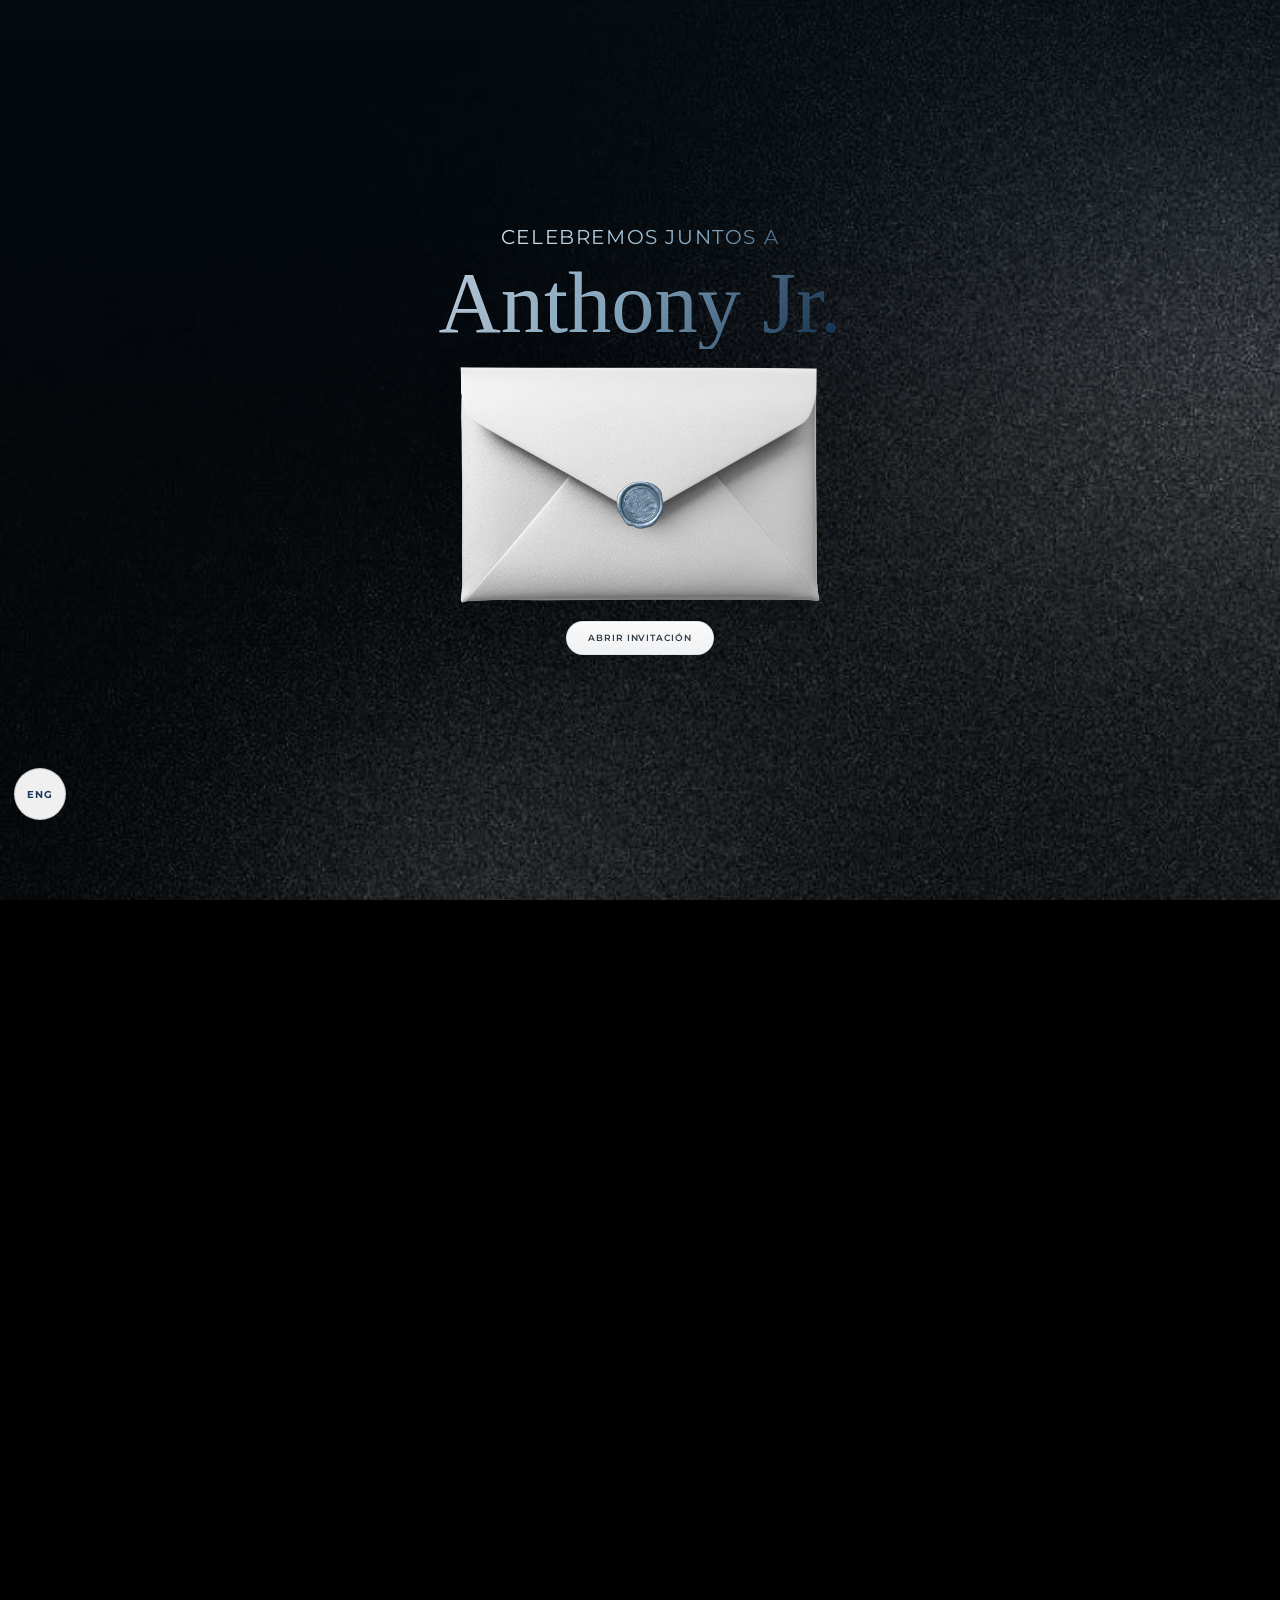
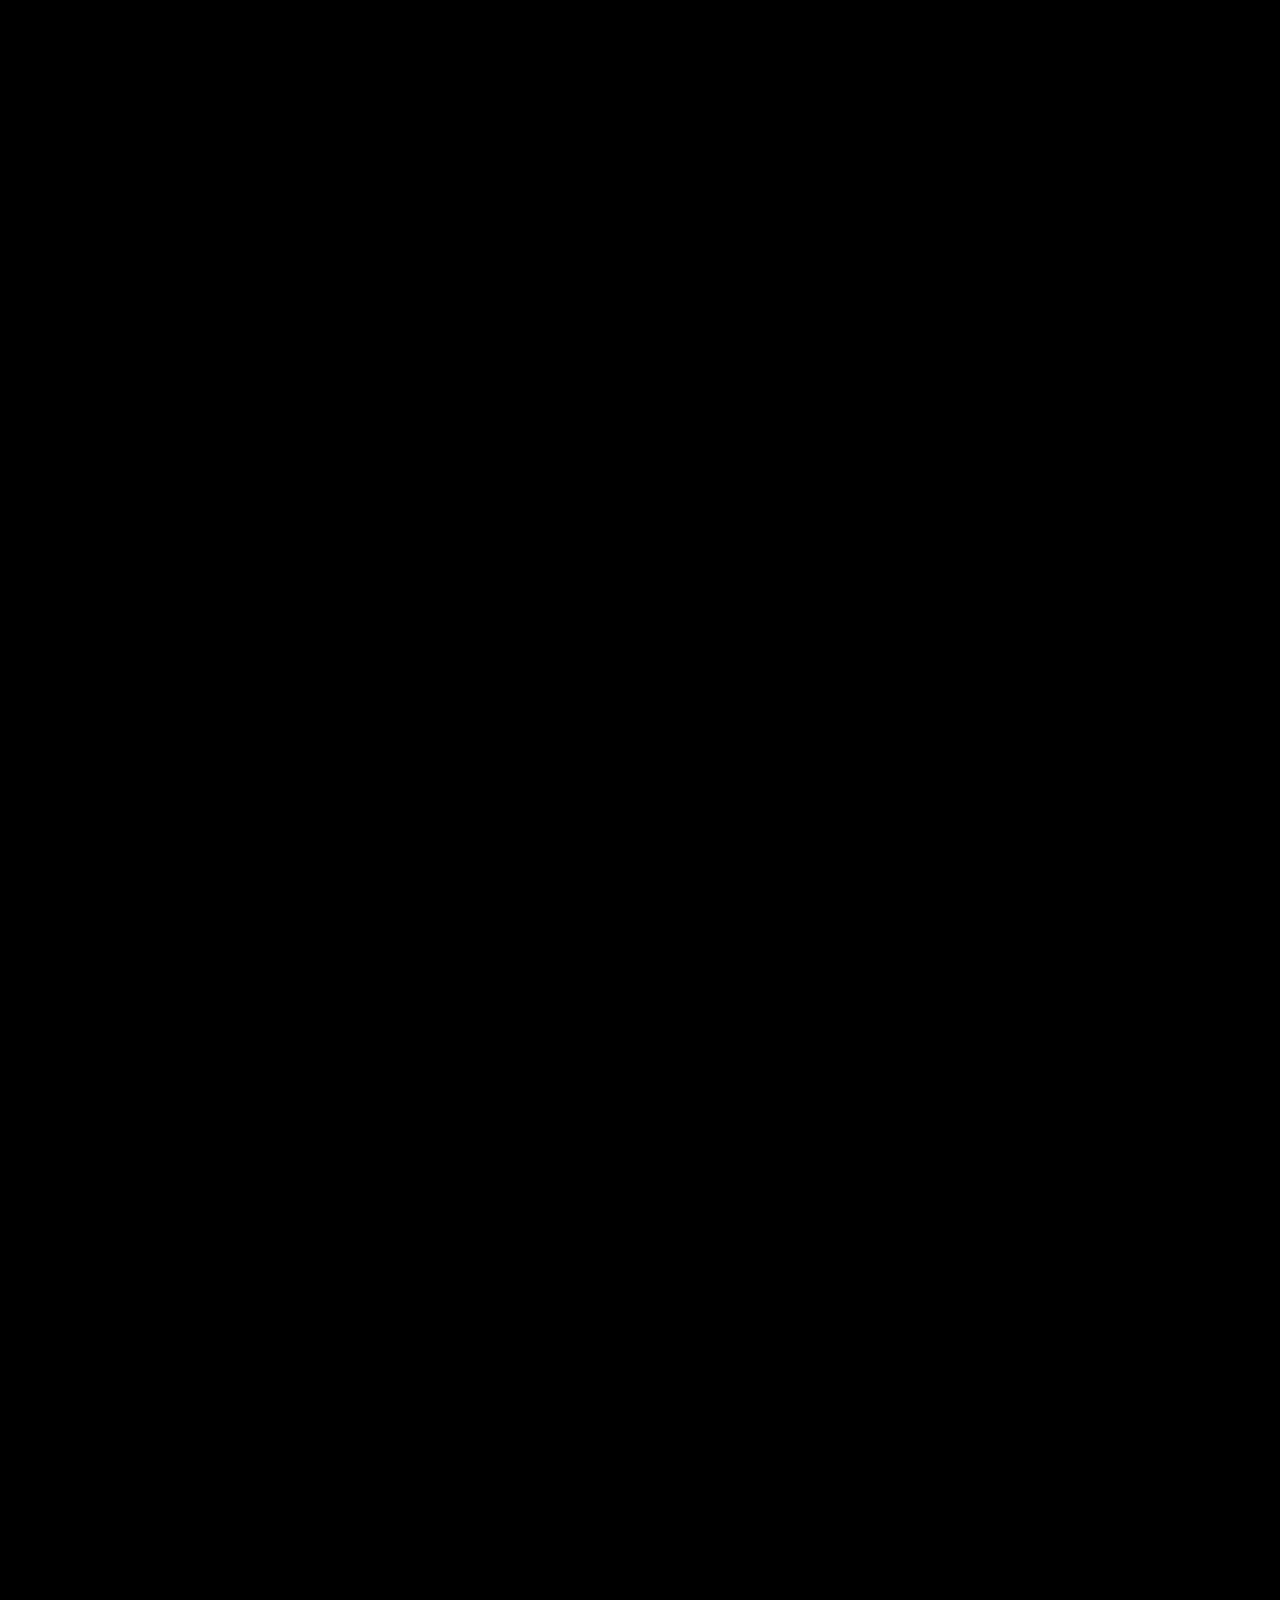
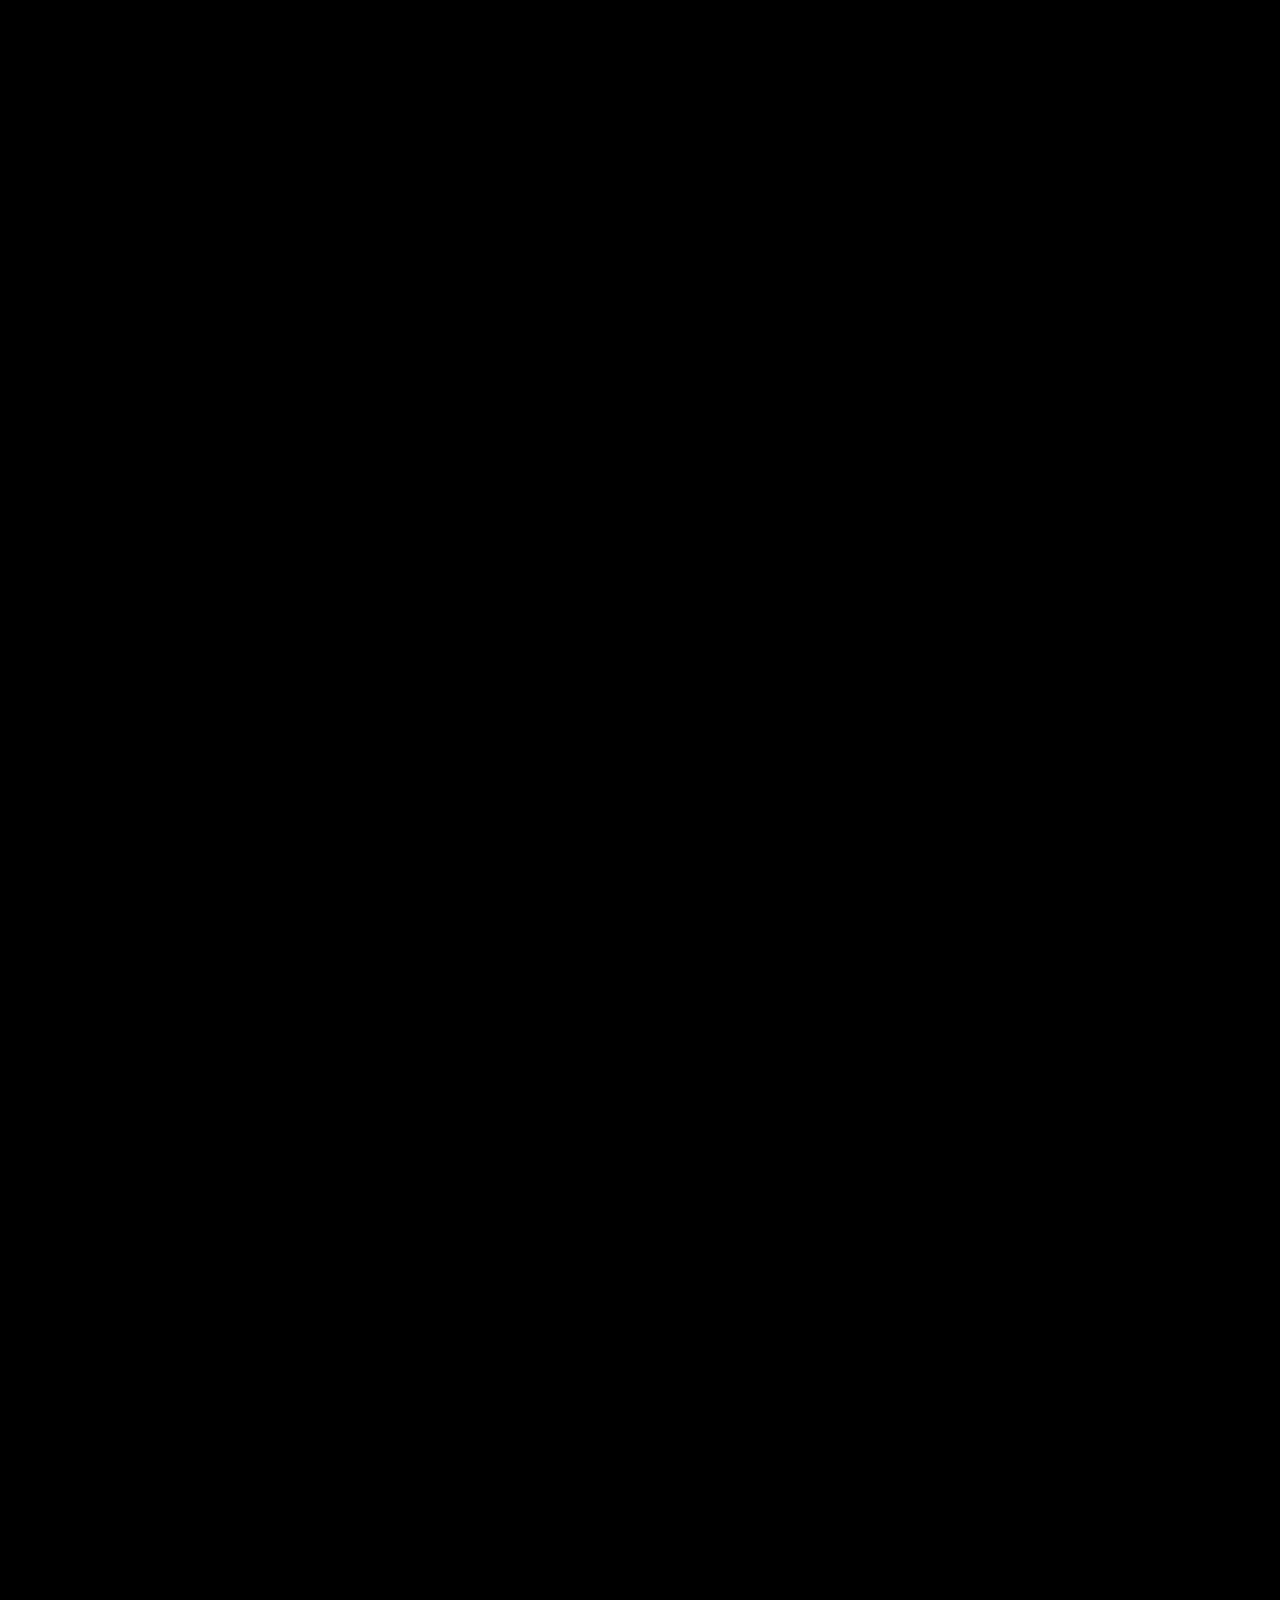
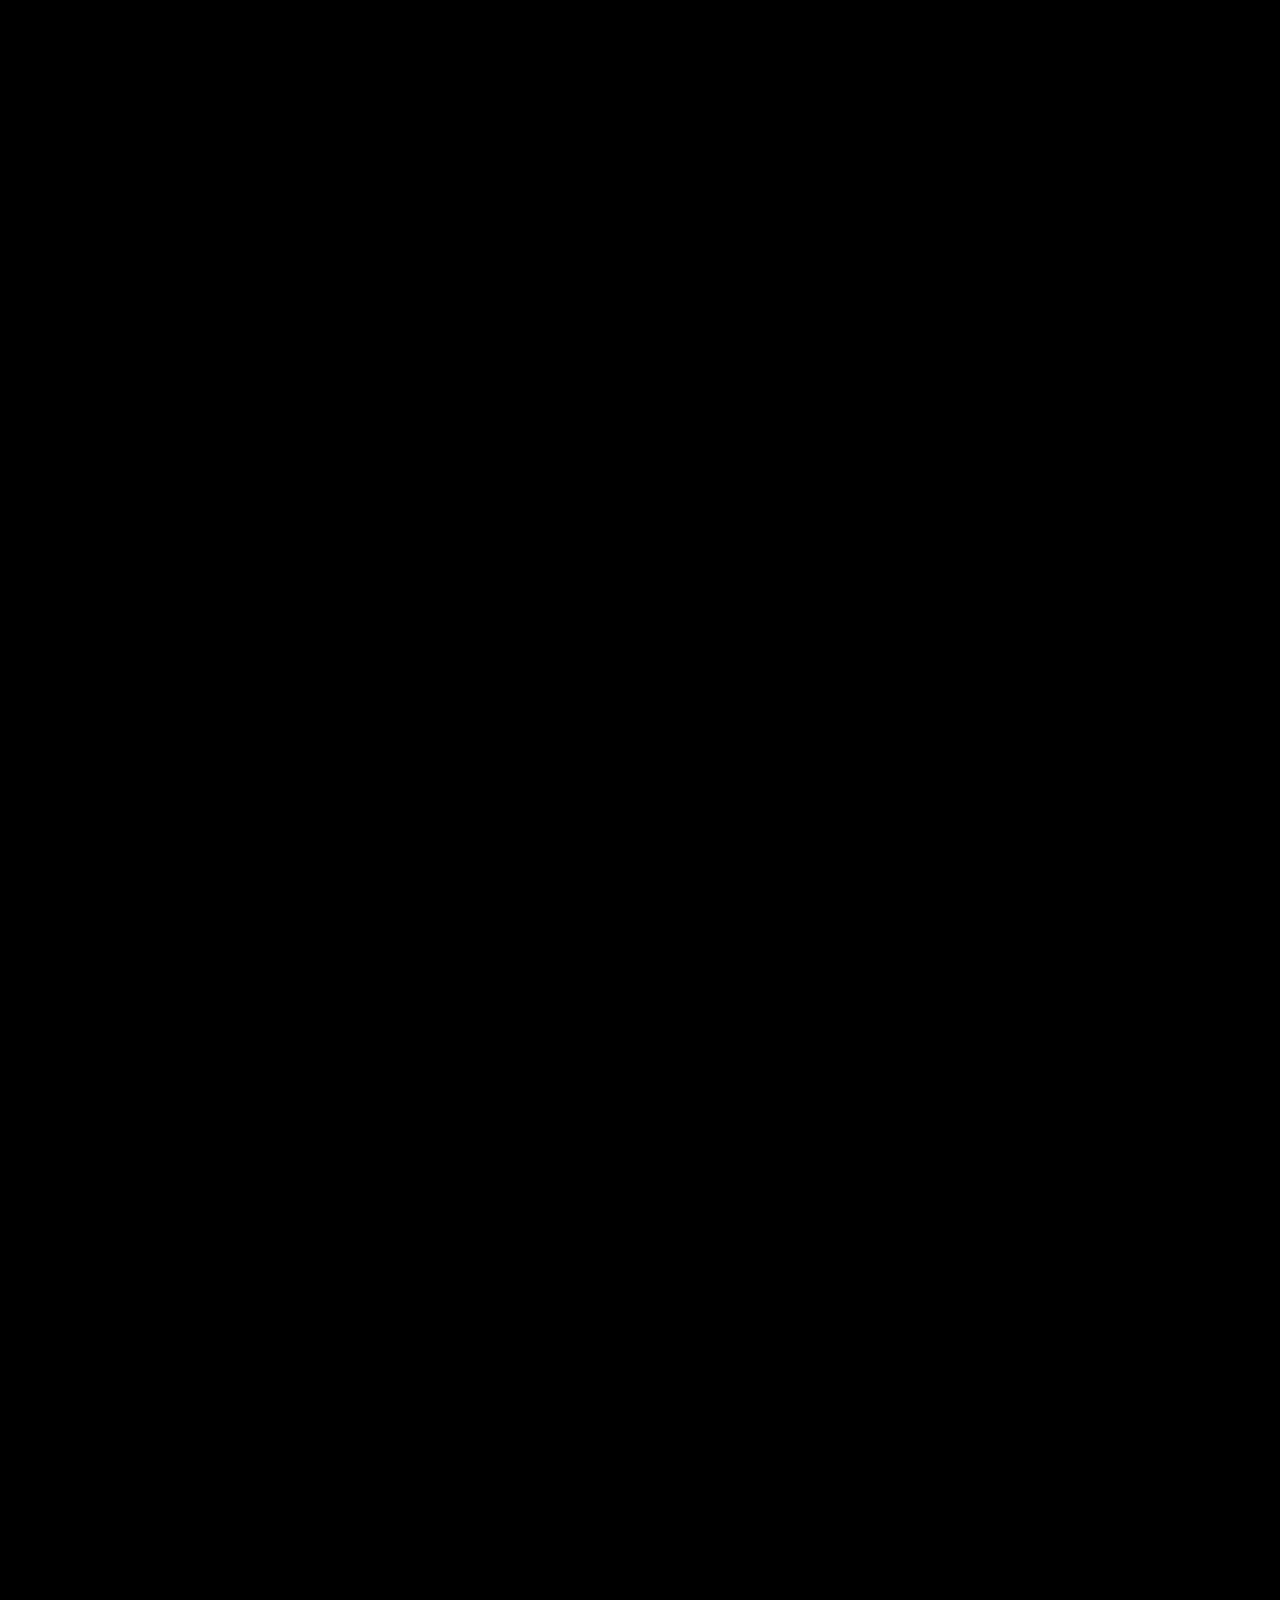
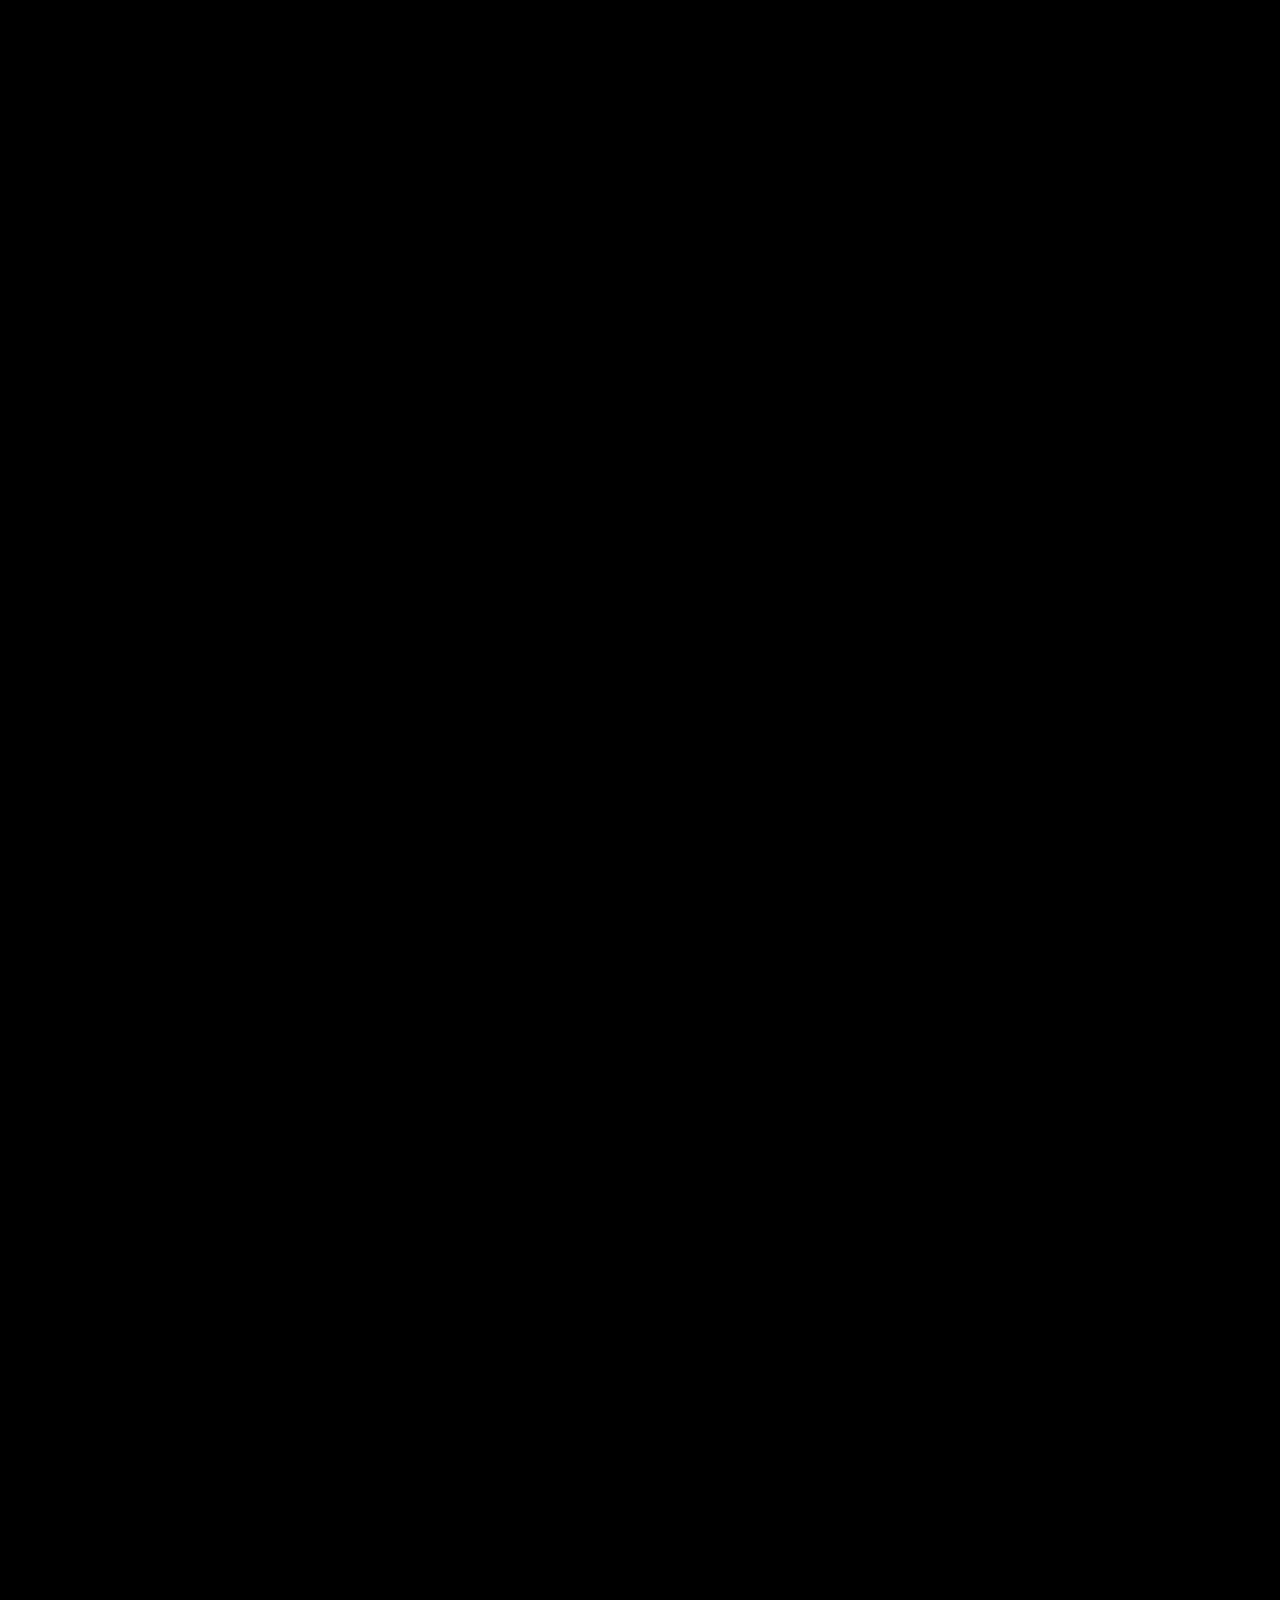
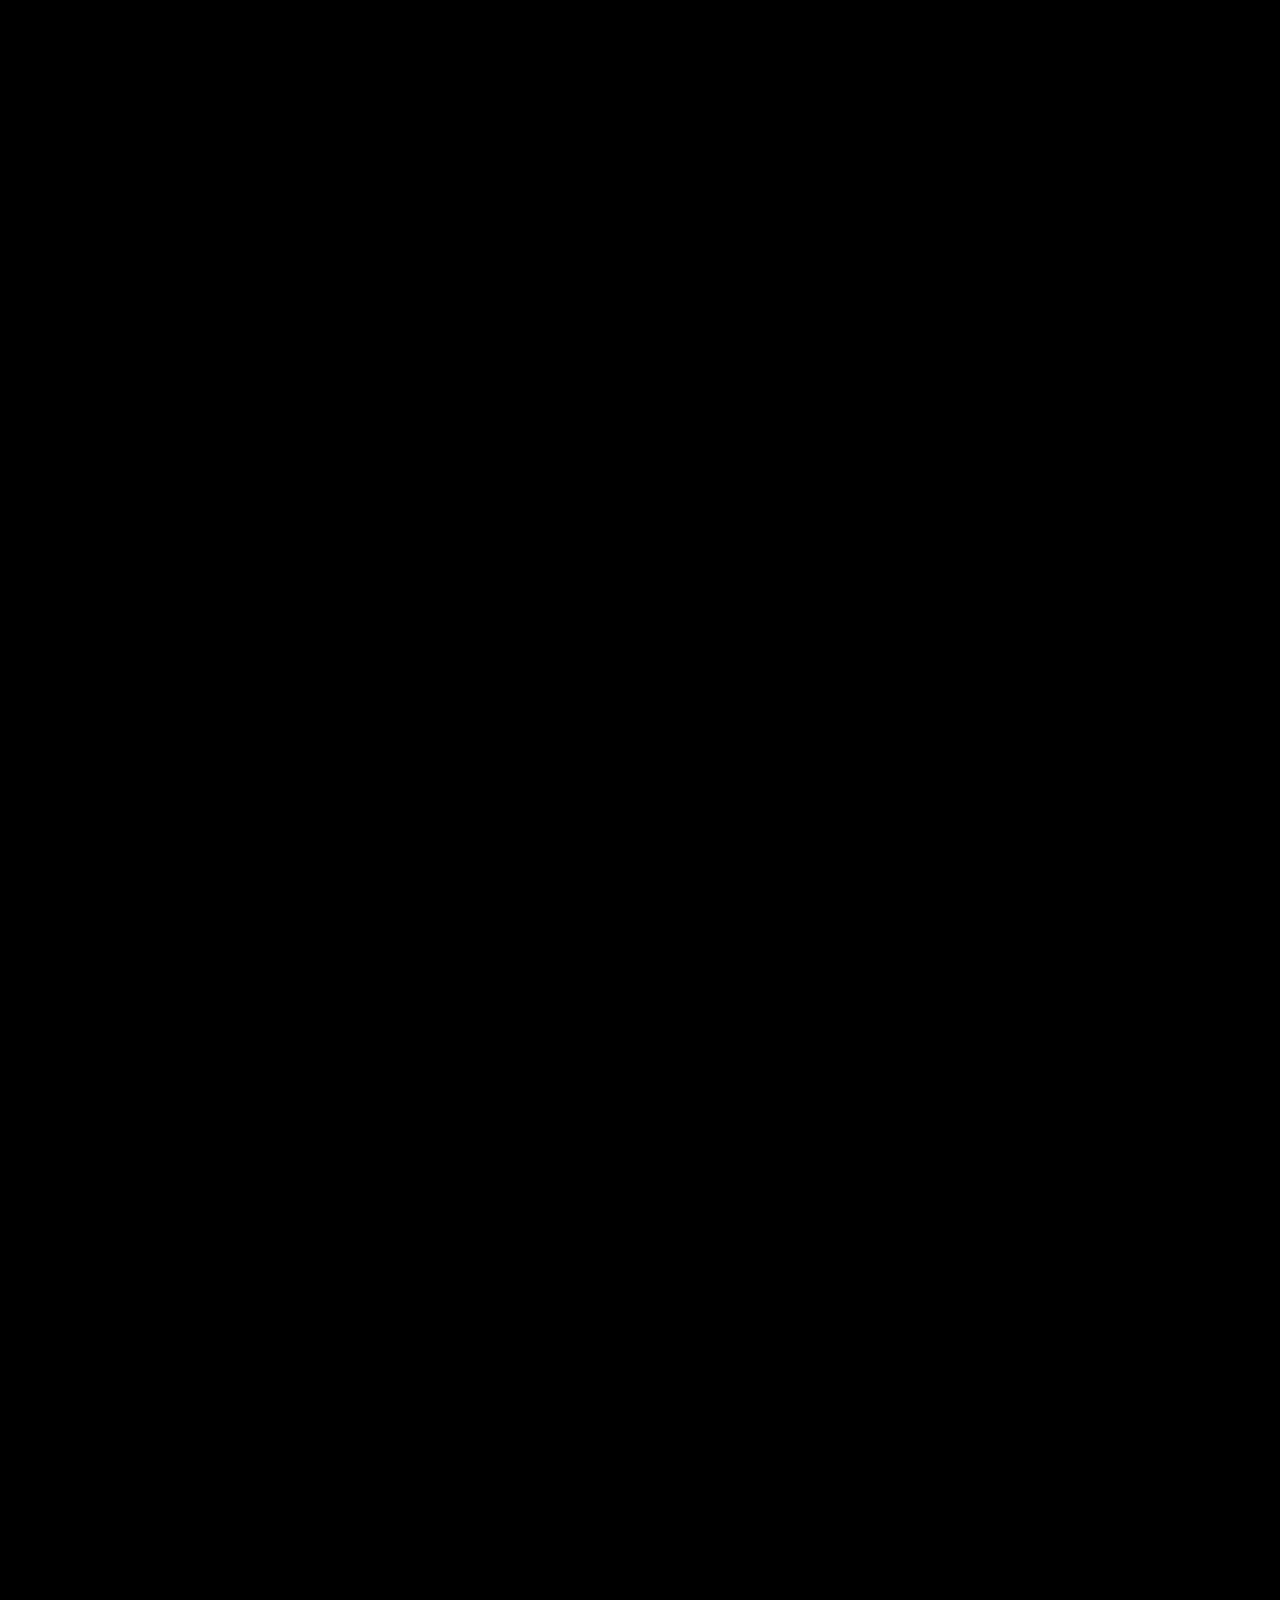
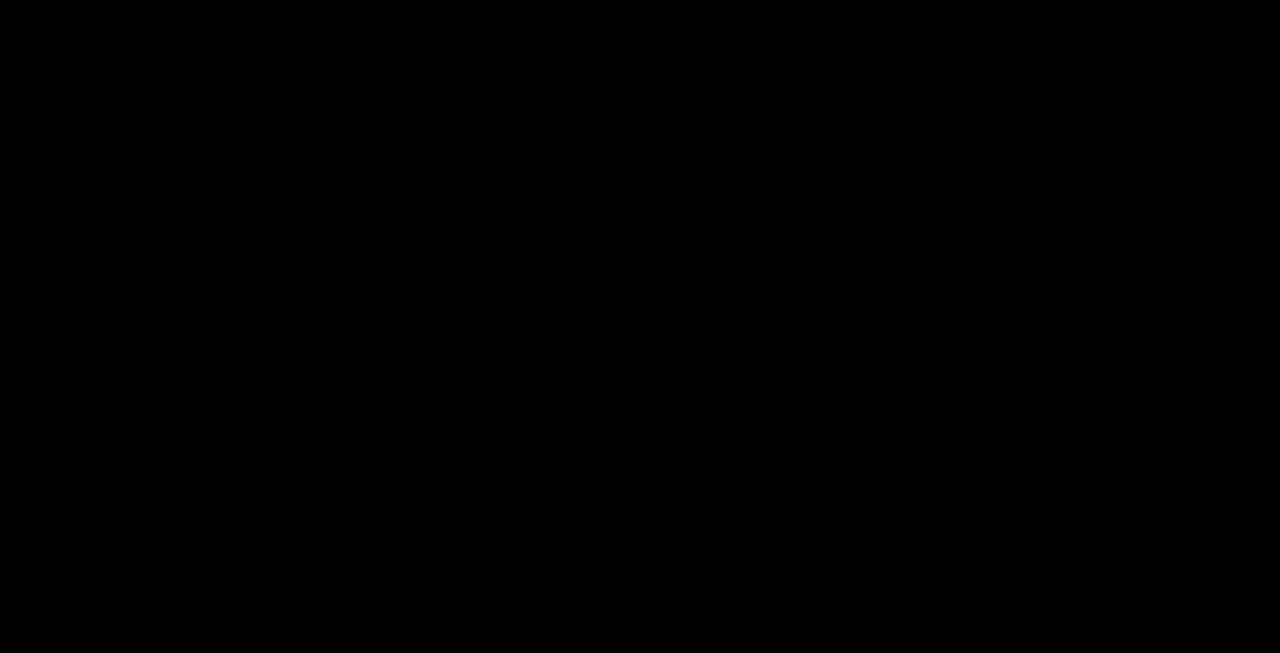
==== commit e36e10e2: "RSVP Fecha" ====
--- a/index.html
+++ b/index.html
@@ -379,7 +379,7 @@
                         </span>
                     </h2>
 
-                    <p class="rsvp-intro" data-i18n="rsvp_intro">Tu presencia hará este día aún más especial. Por favor confirma tu asistencia.</p>
+                    <p class="rsvp-intro" data-i18n="rsvp_intro">Tu presencia hará este día aún más especial. Por favor confirma tu asistencia antes del 13 de Junio.</p>
 
                     <form id="rsvp-form" class="rsvp-form" novalidate>
                         <div class="form-group">
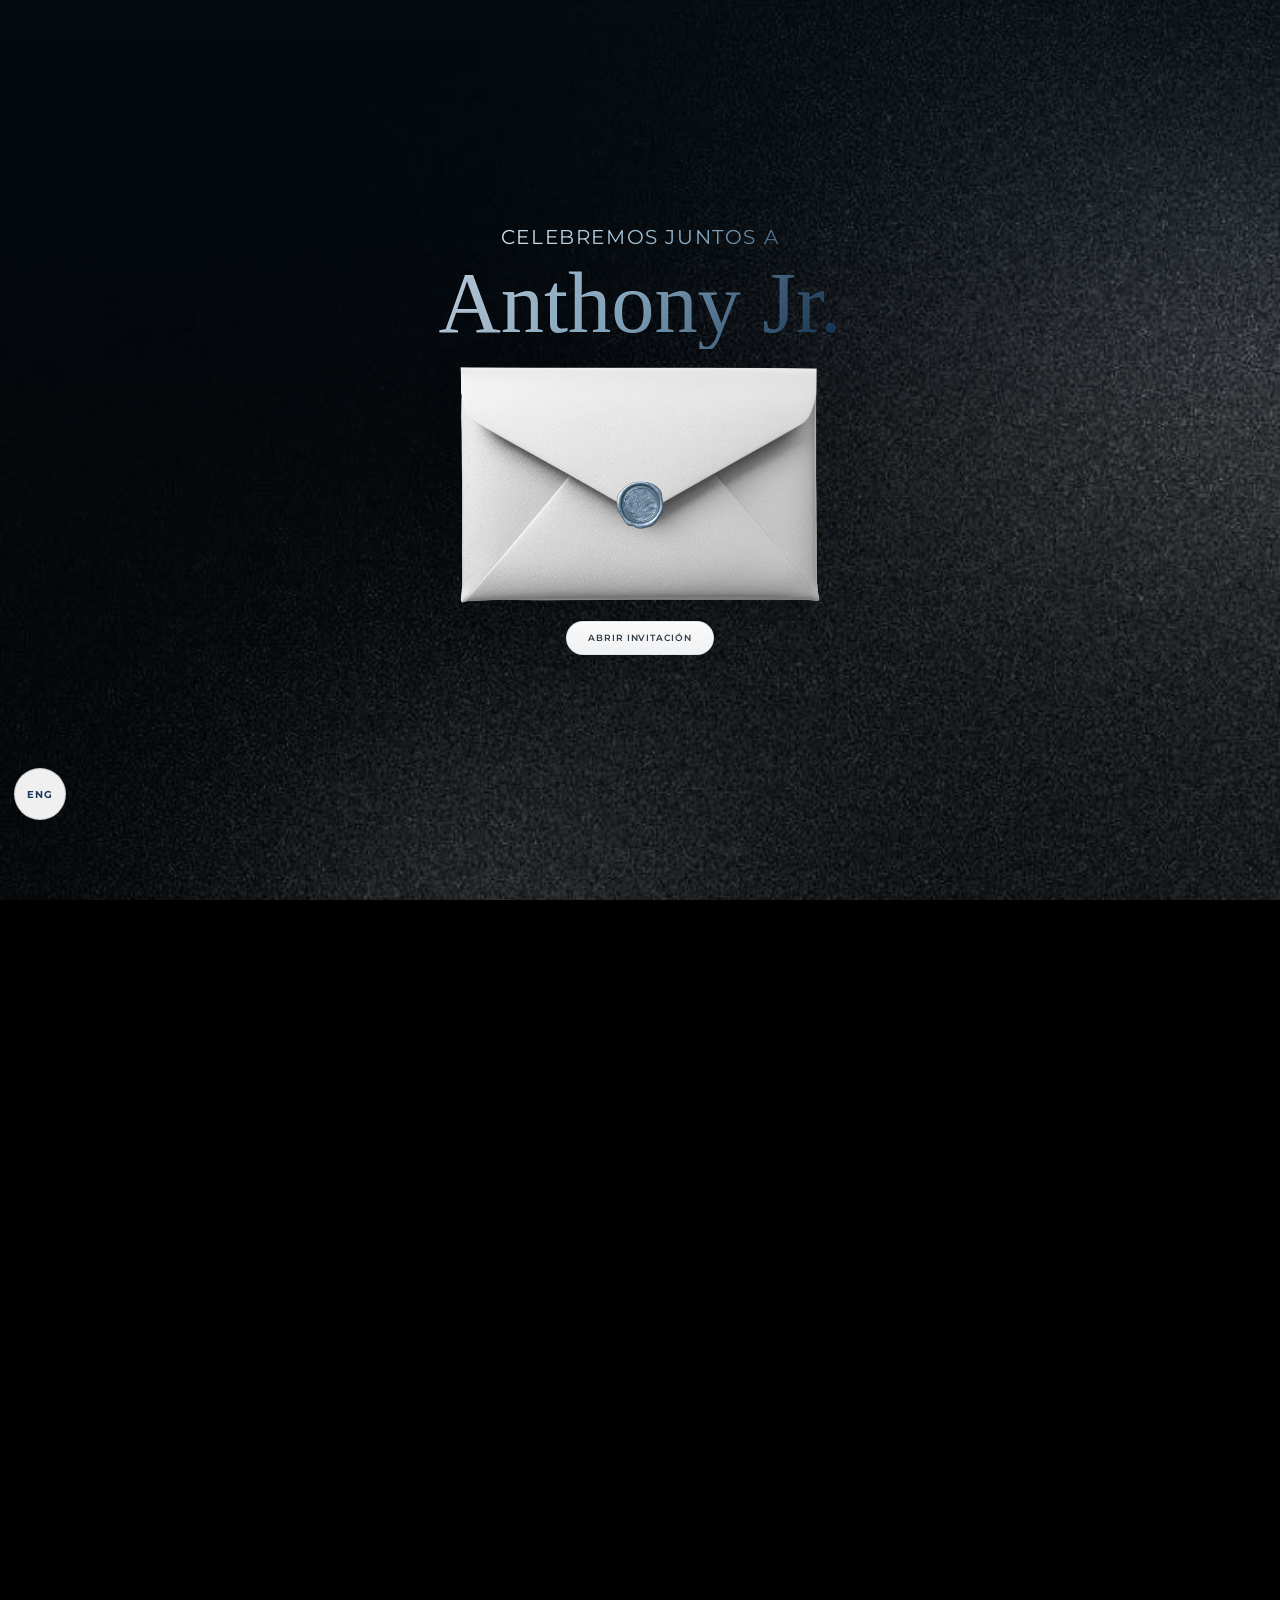
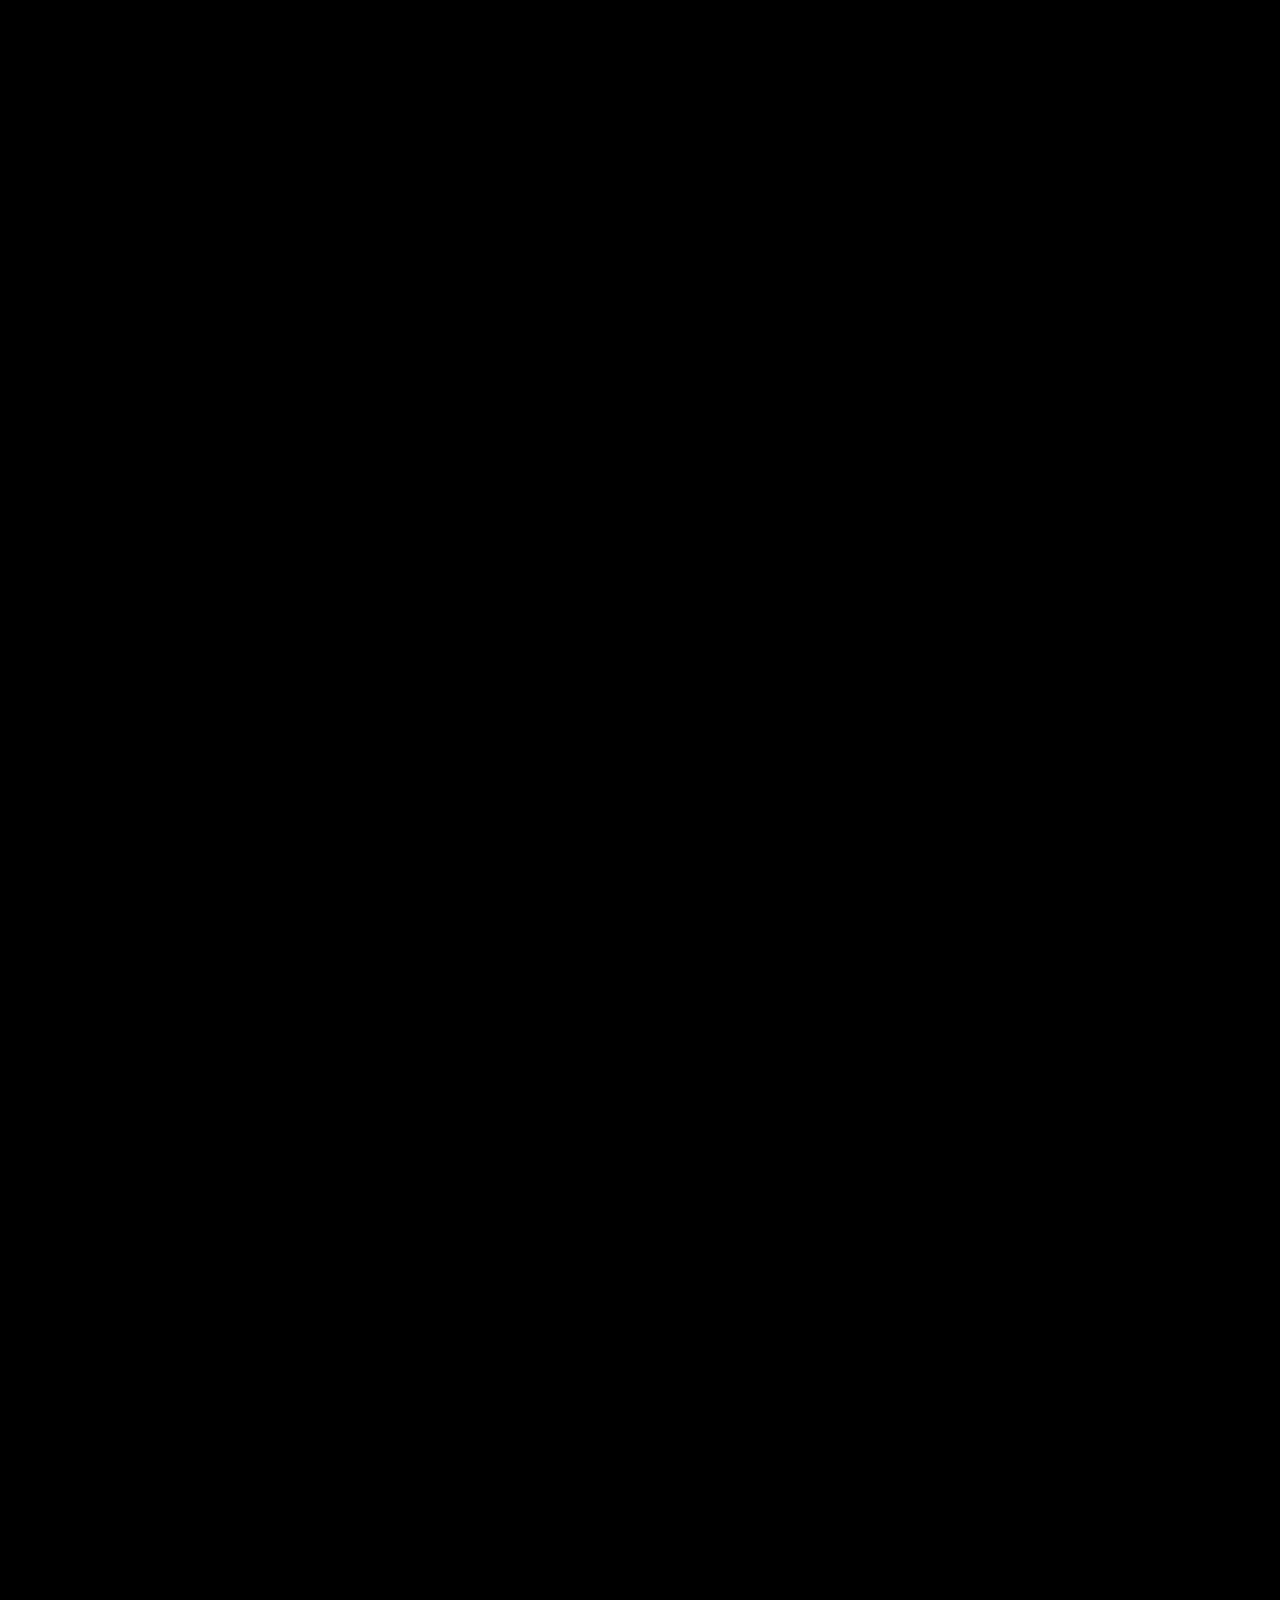
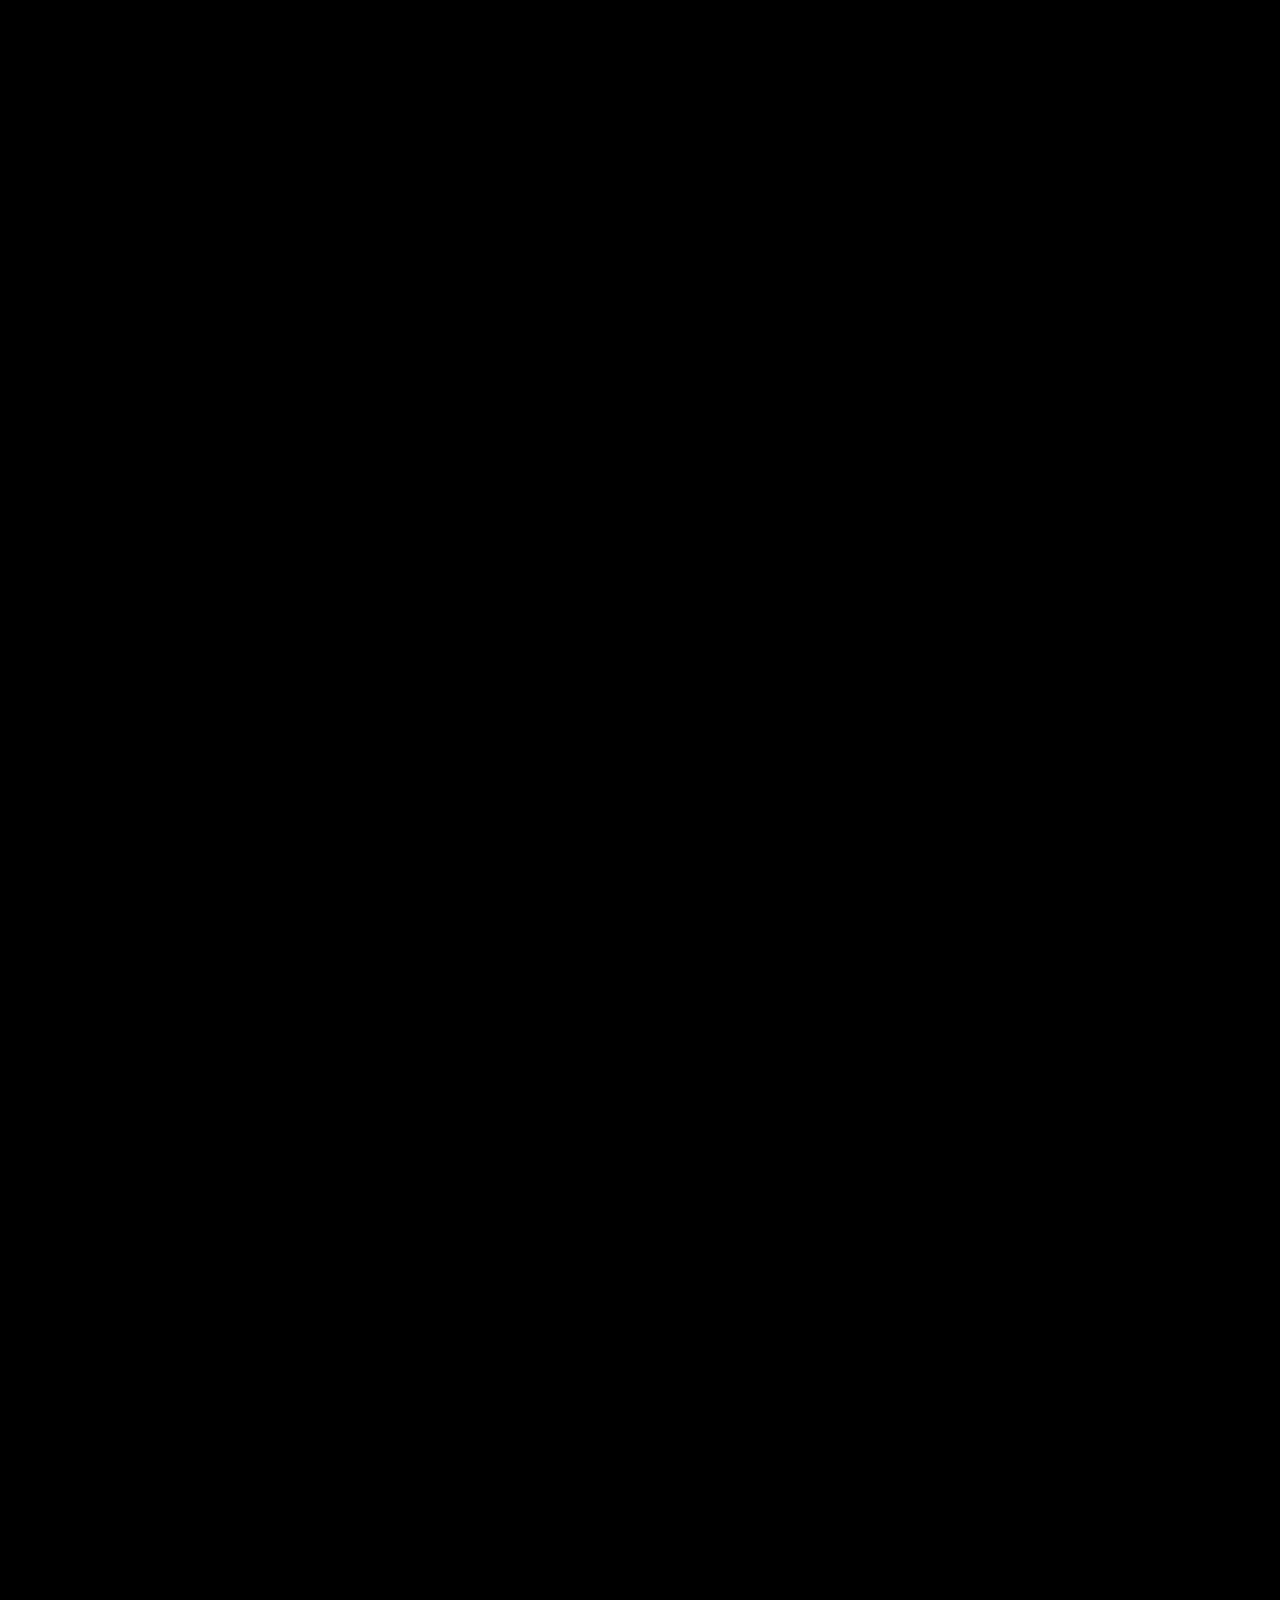
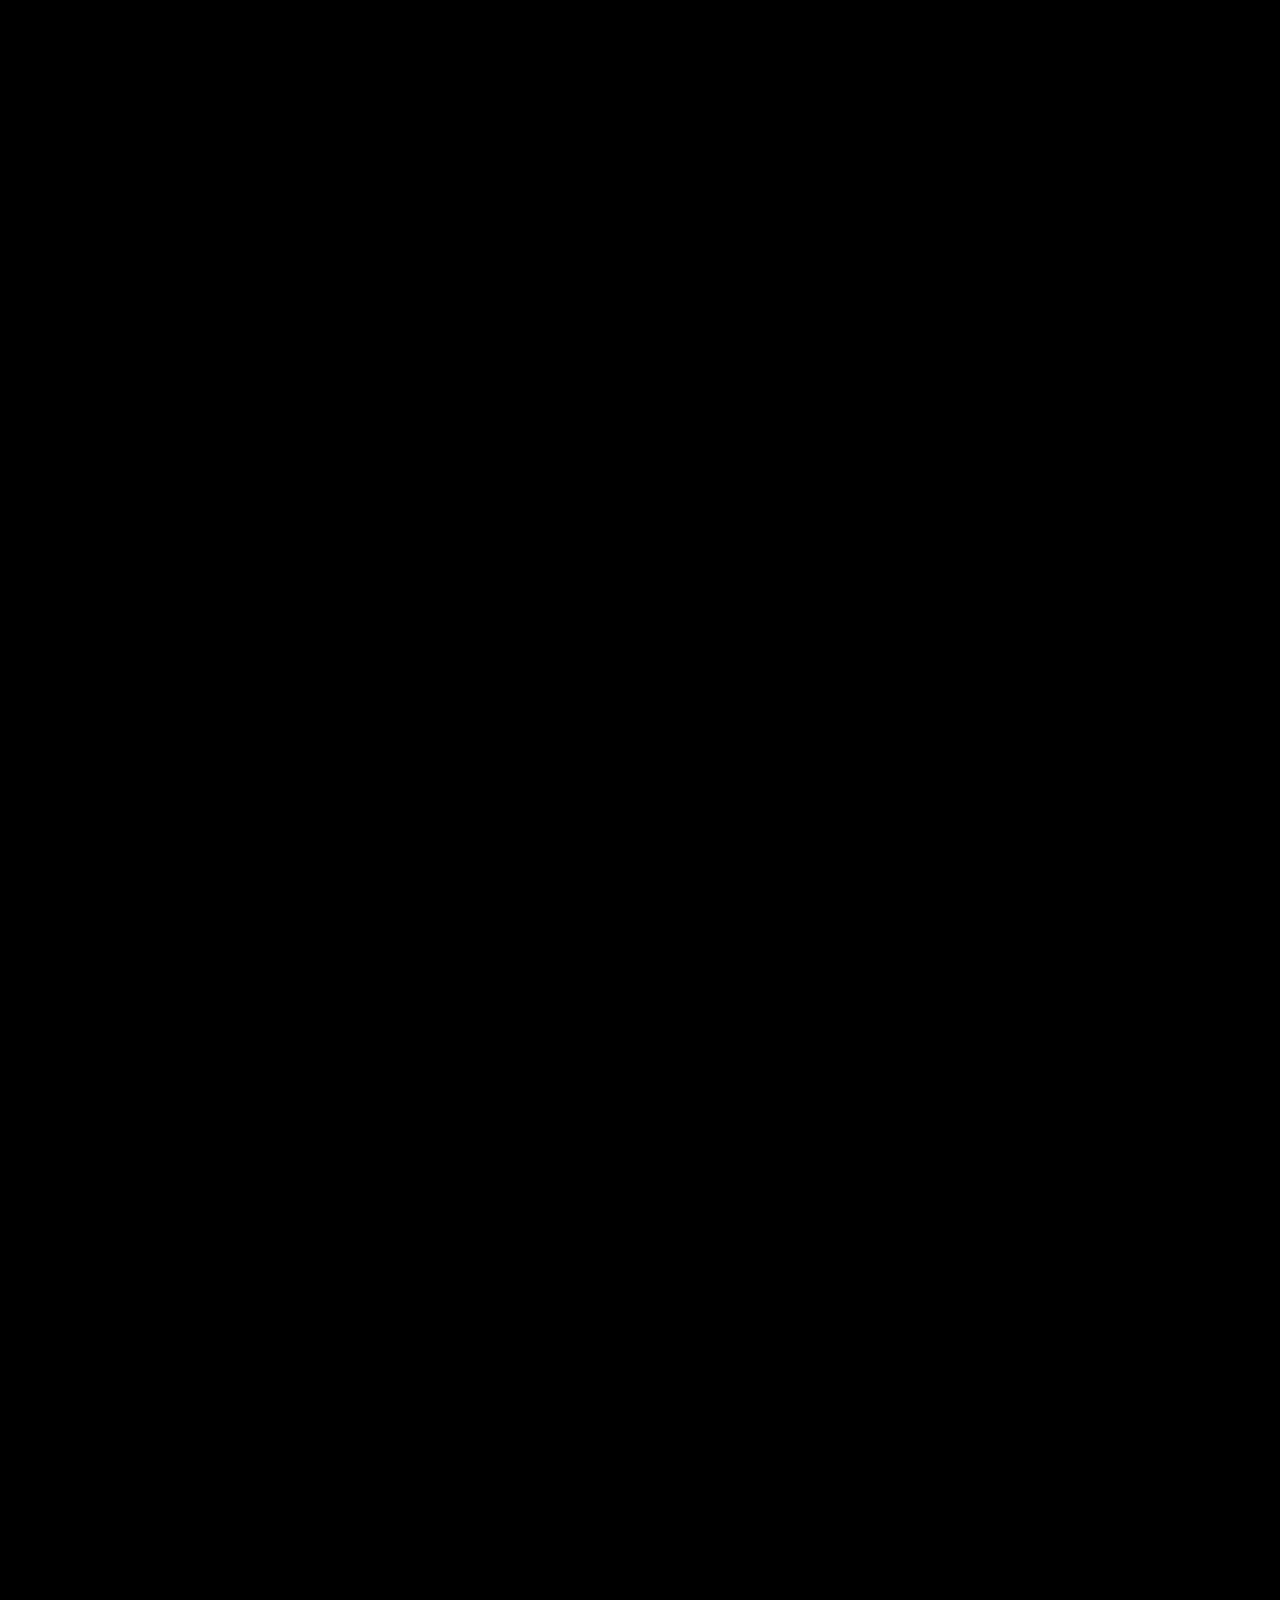
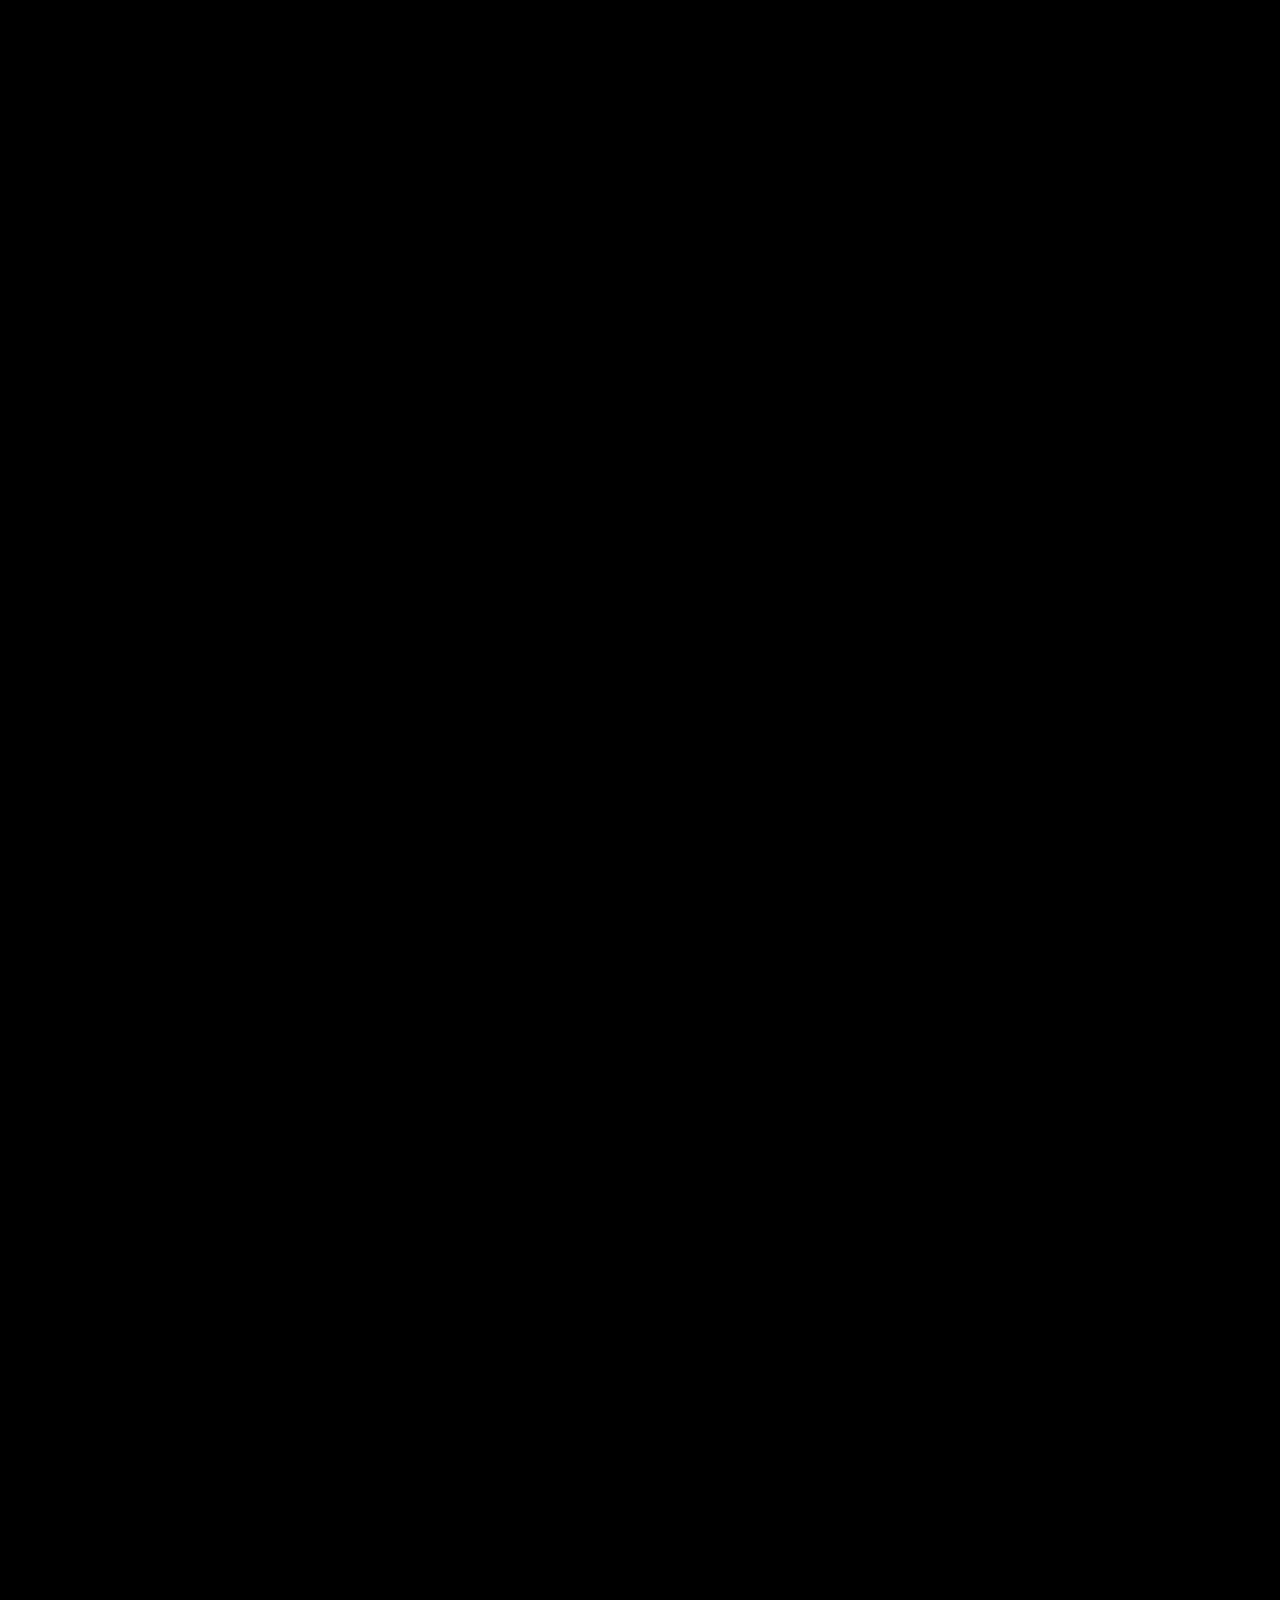
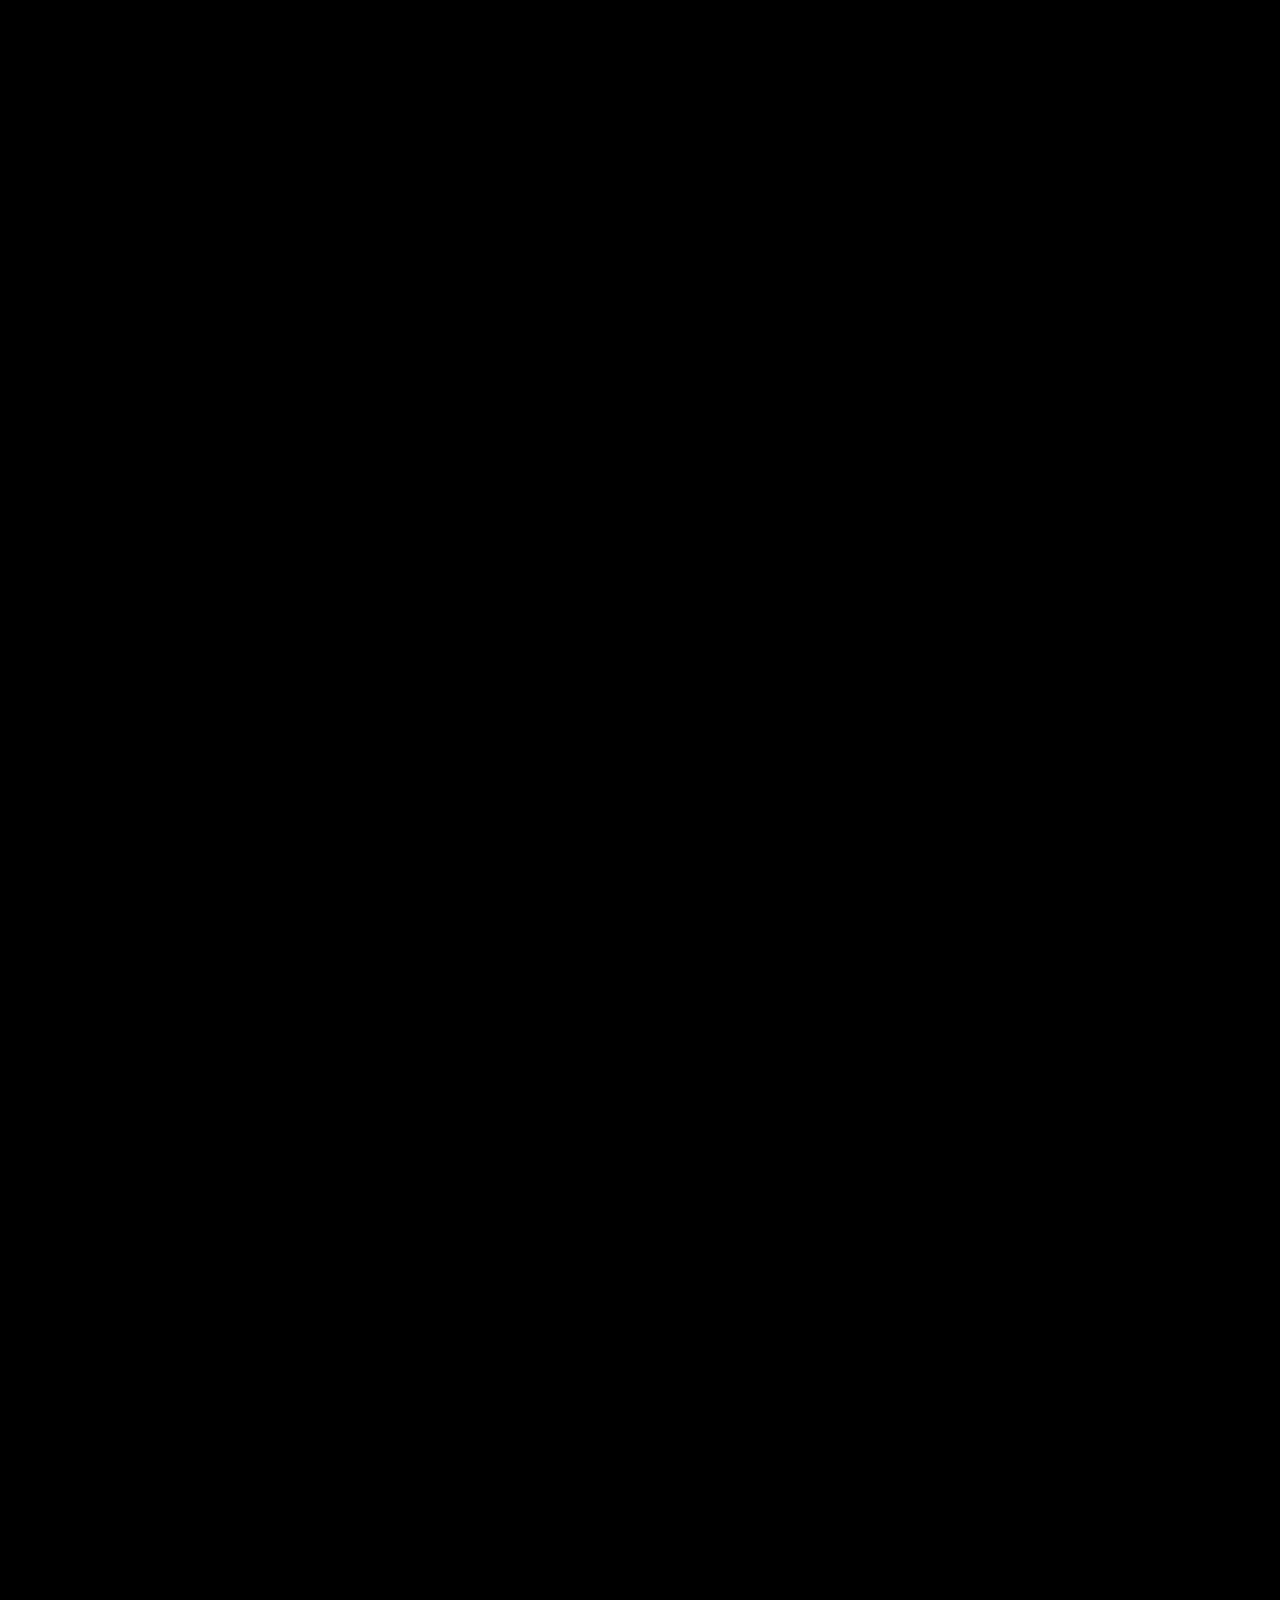
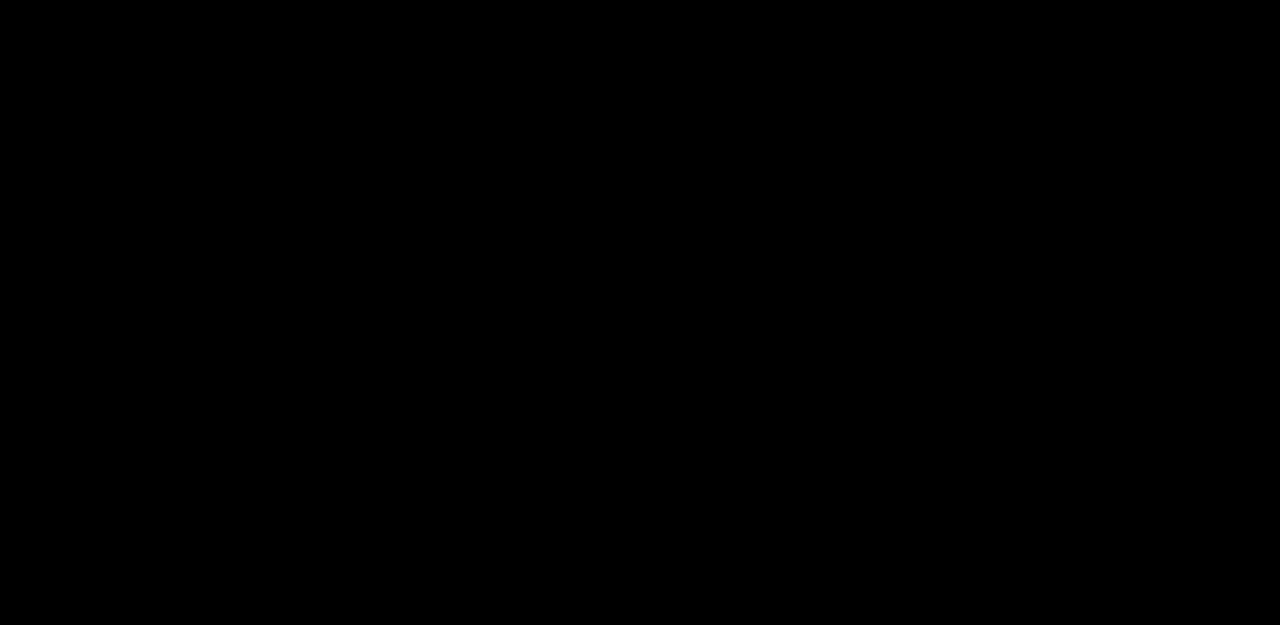
==== commit 9e19cd6e: "anos" ====
--- a/index.html
+++ b/index.html
@@ -155,7 +155,7 @@
 
             <div class="bendiciones-tarjeta">
                 <div class="bendiciones-contenido">
-                    <p class="bendiciones-texto" data-i18n="nuevo_texto">Este logro no sería posible sin la dedicación de años, el apoyo incondicional de quienes creyeron en mí, y la determinación de nunca conformarse con menos de lo mejor.</p>
+                    <p class="bendiciones-texto" data-i18n="nuevo_texto">Este logro no sería posible sin la dedicación, el apoyo incondicional de quienes creyeron en mí, y la determinación de nunca conformarse con menos de lo mejor.</p>
                     <h2 class="bendiciones-nombre" data-i18n="nuevo_titulo">¡Celebremos juntos!</h2>
                 </div>
             </div>
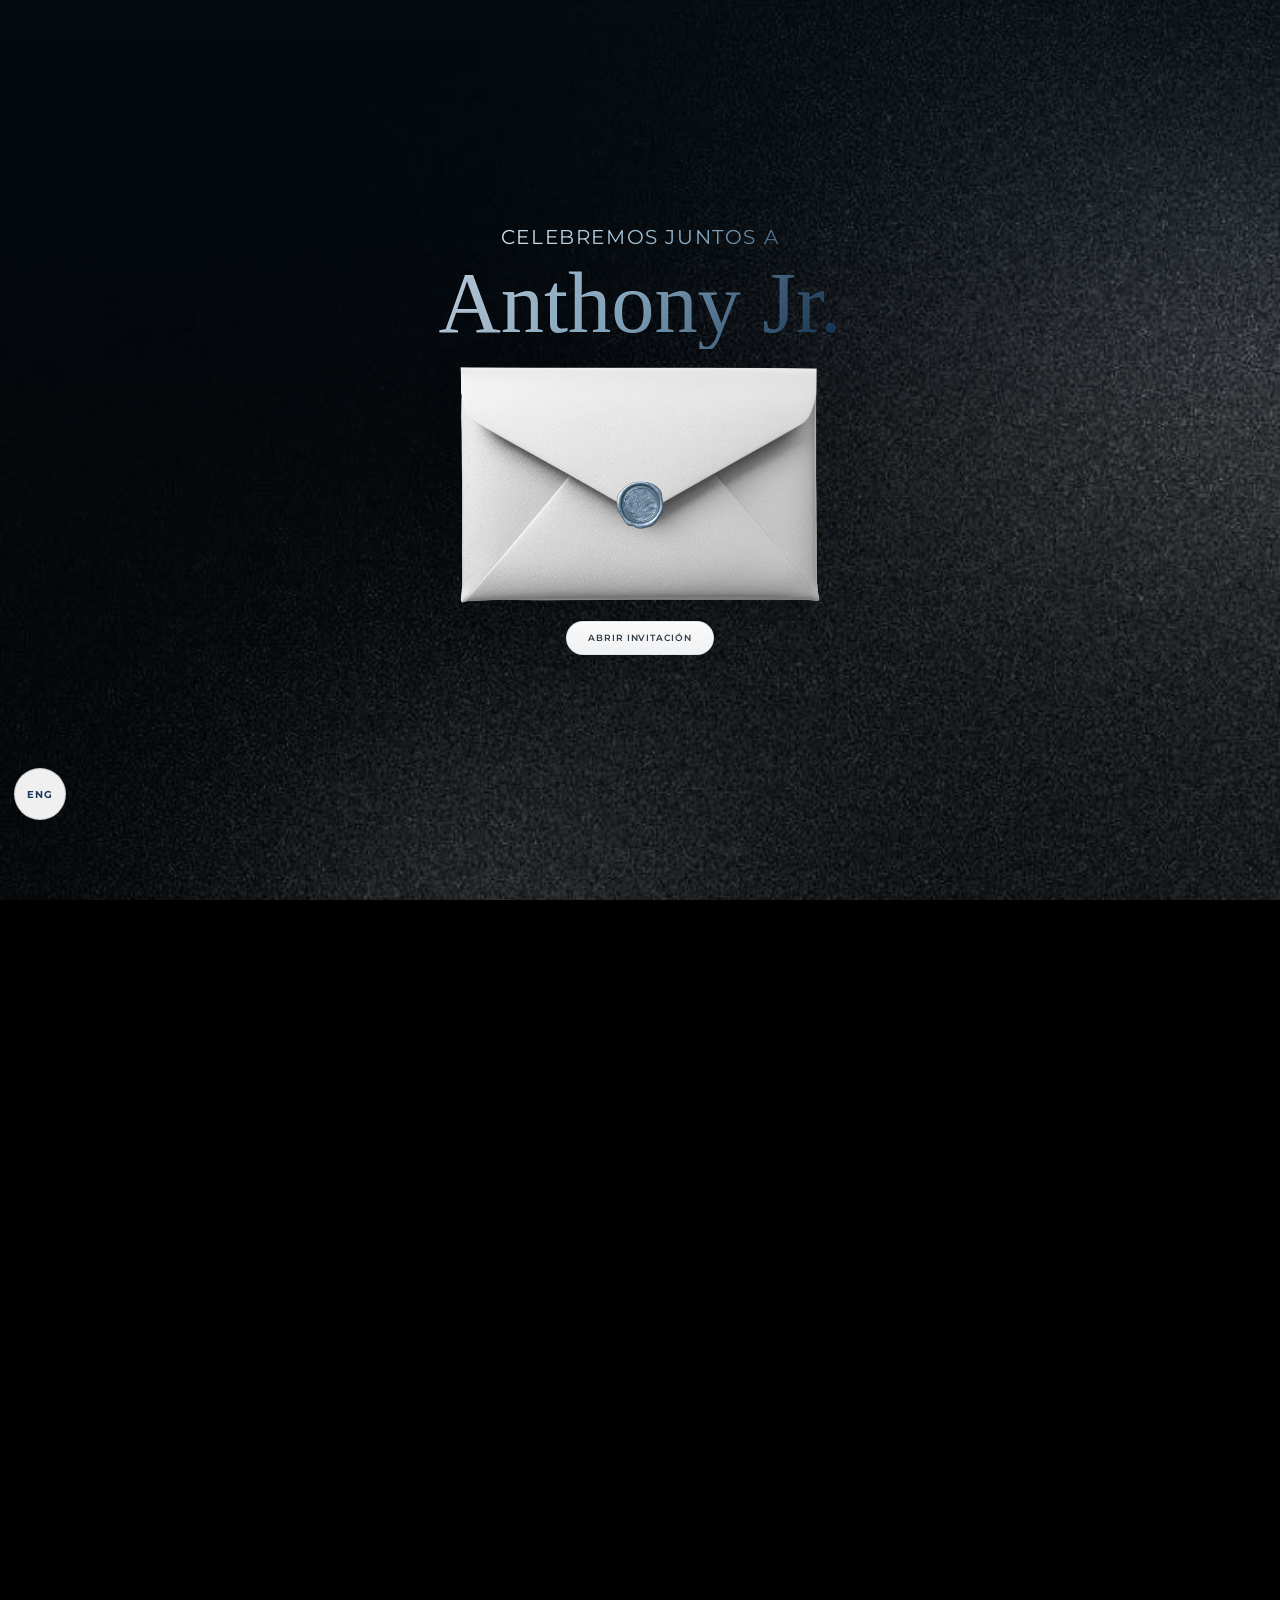
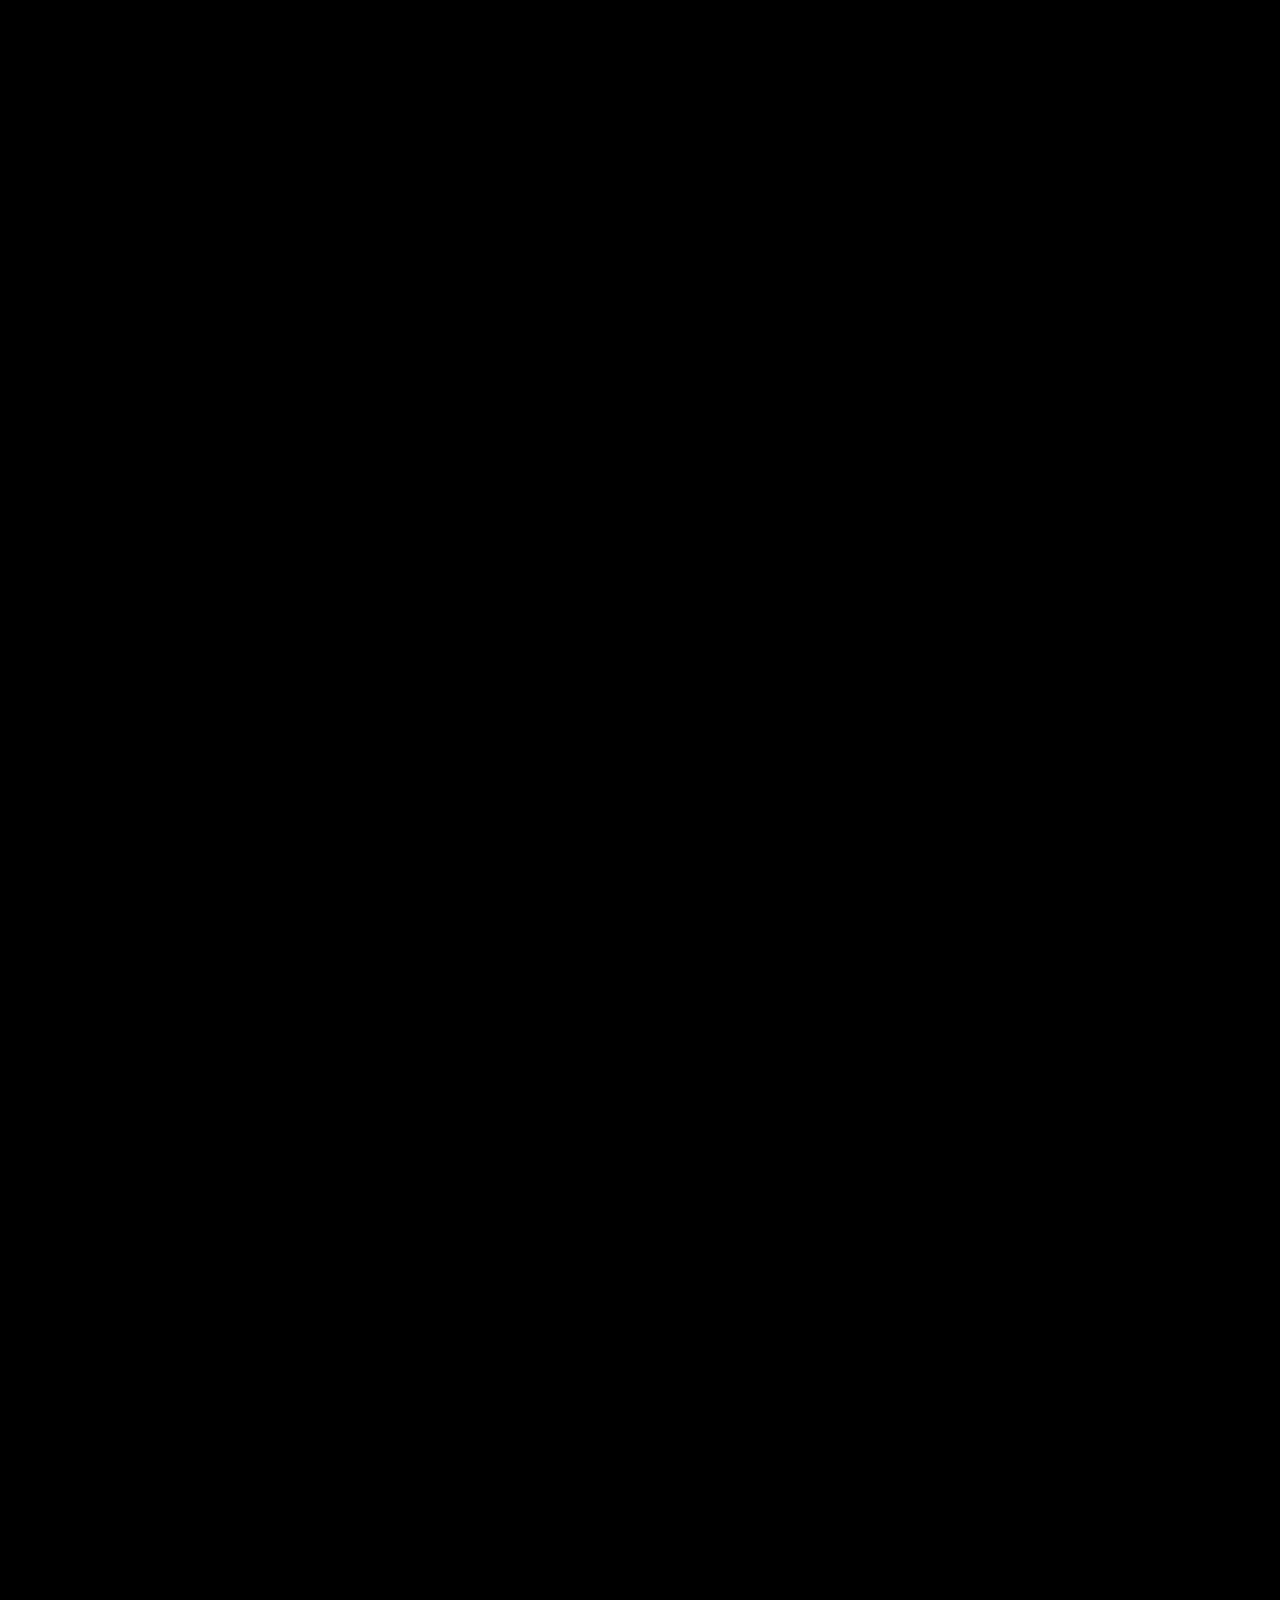
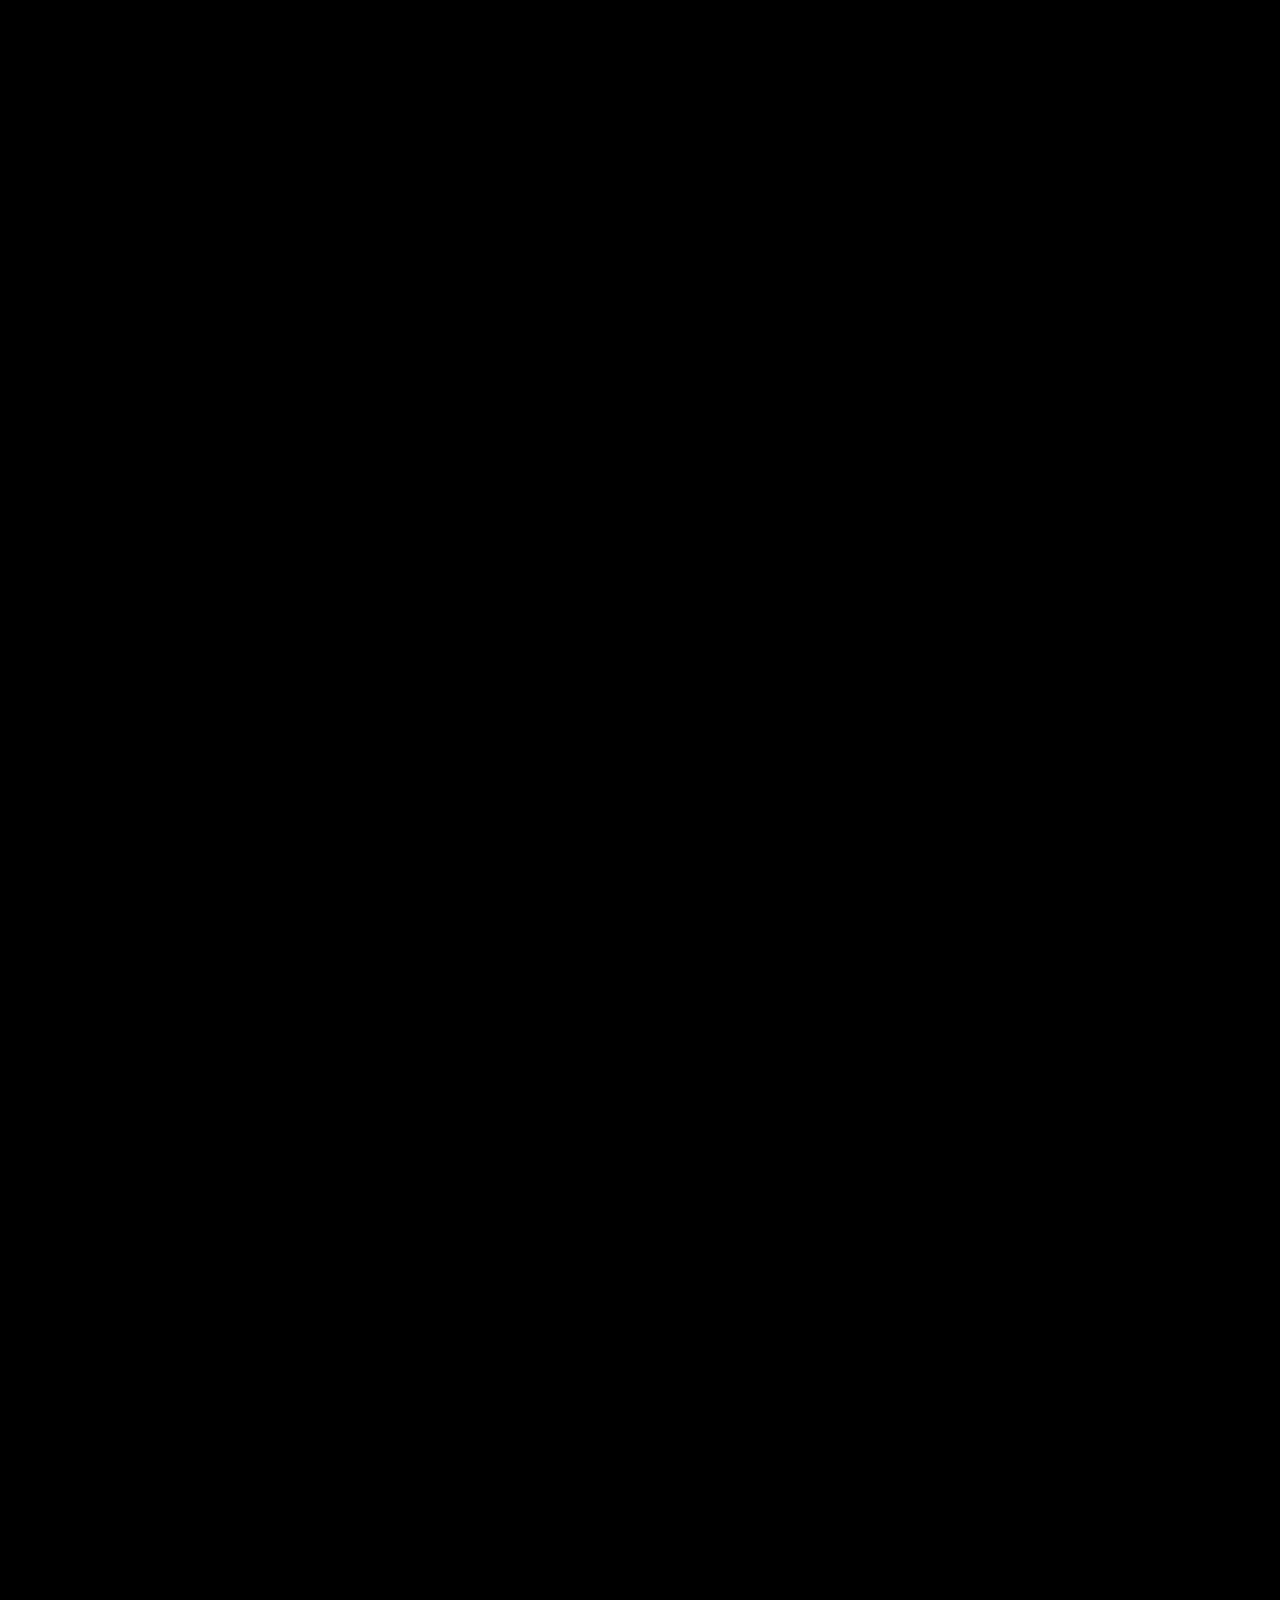
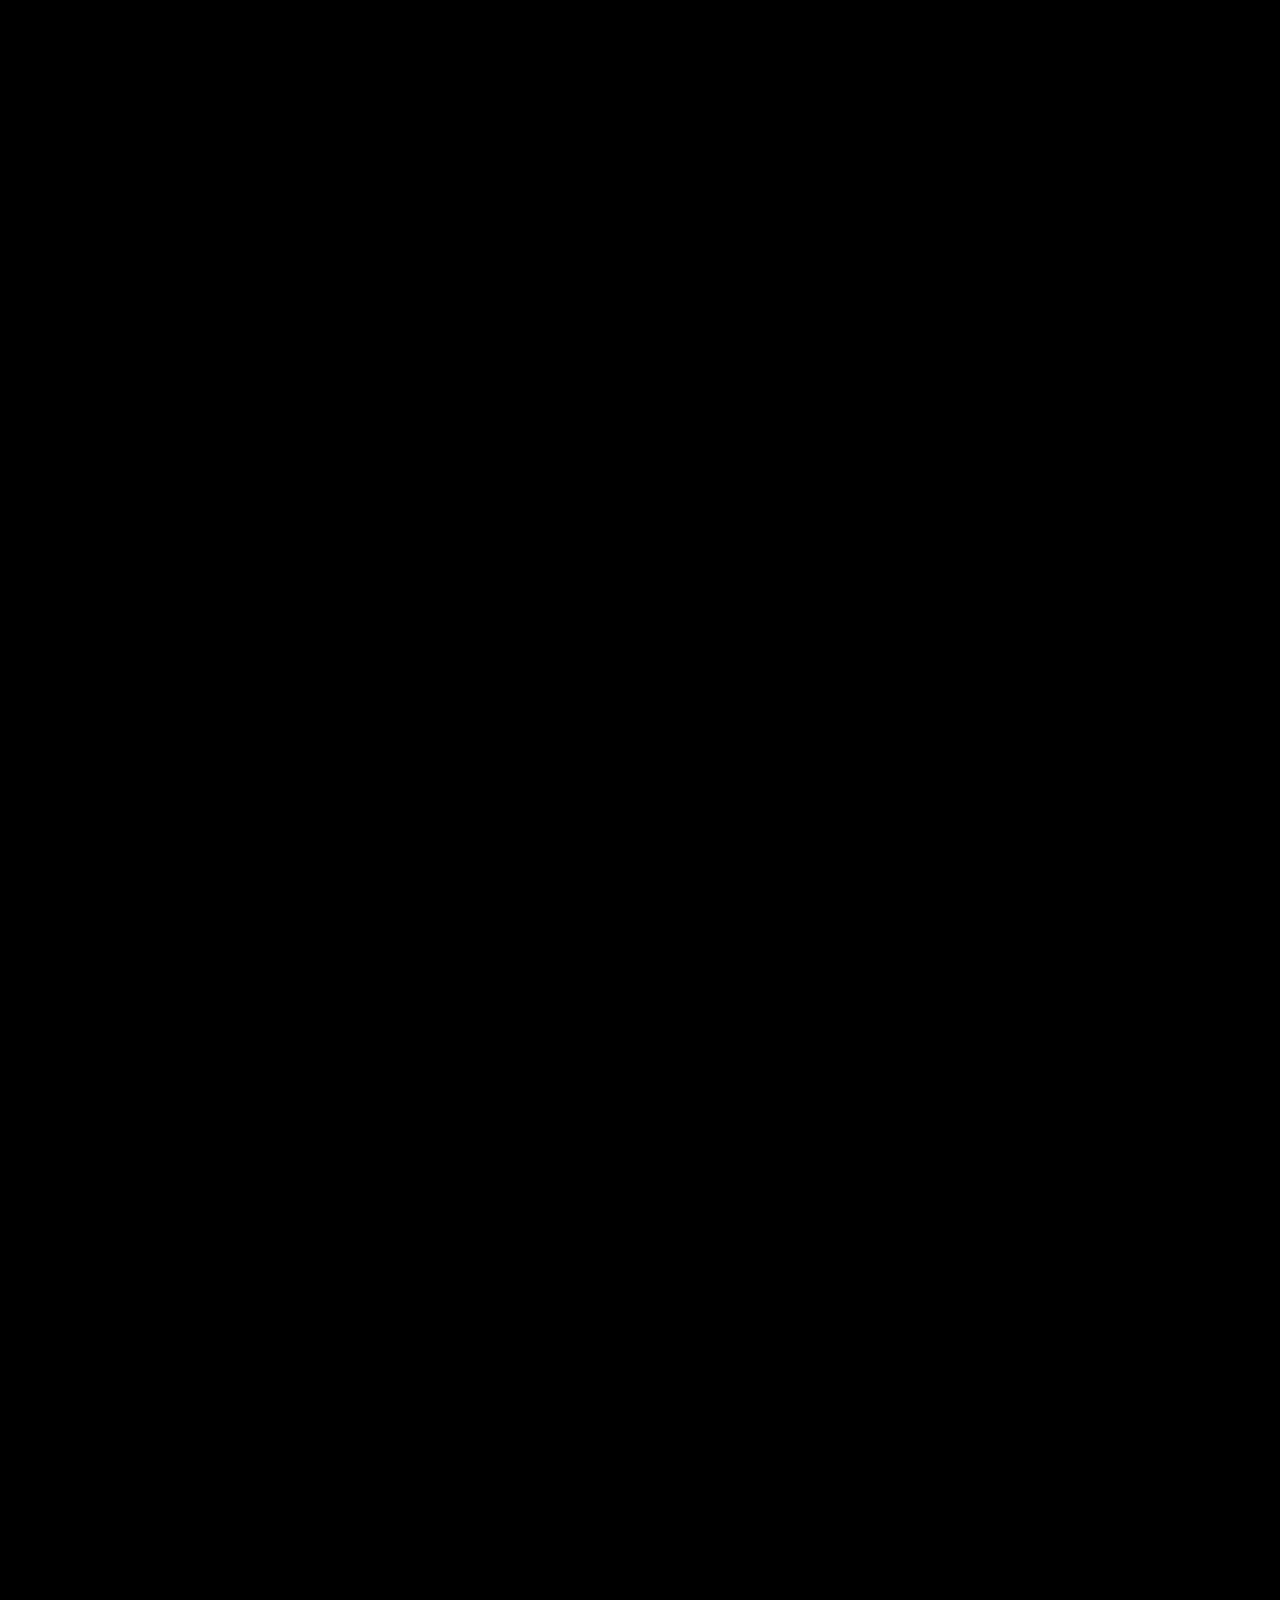
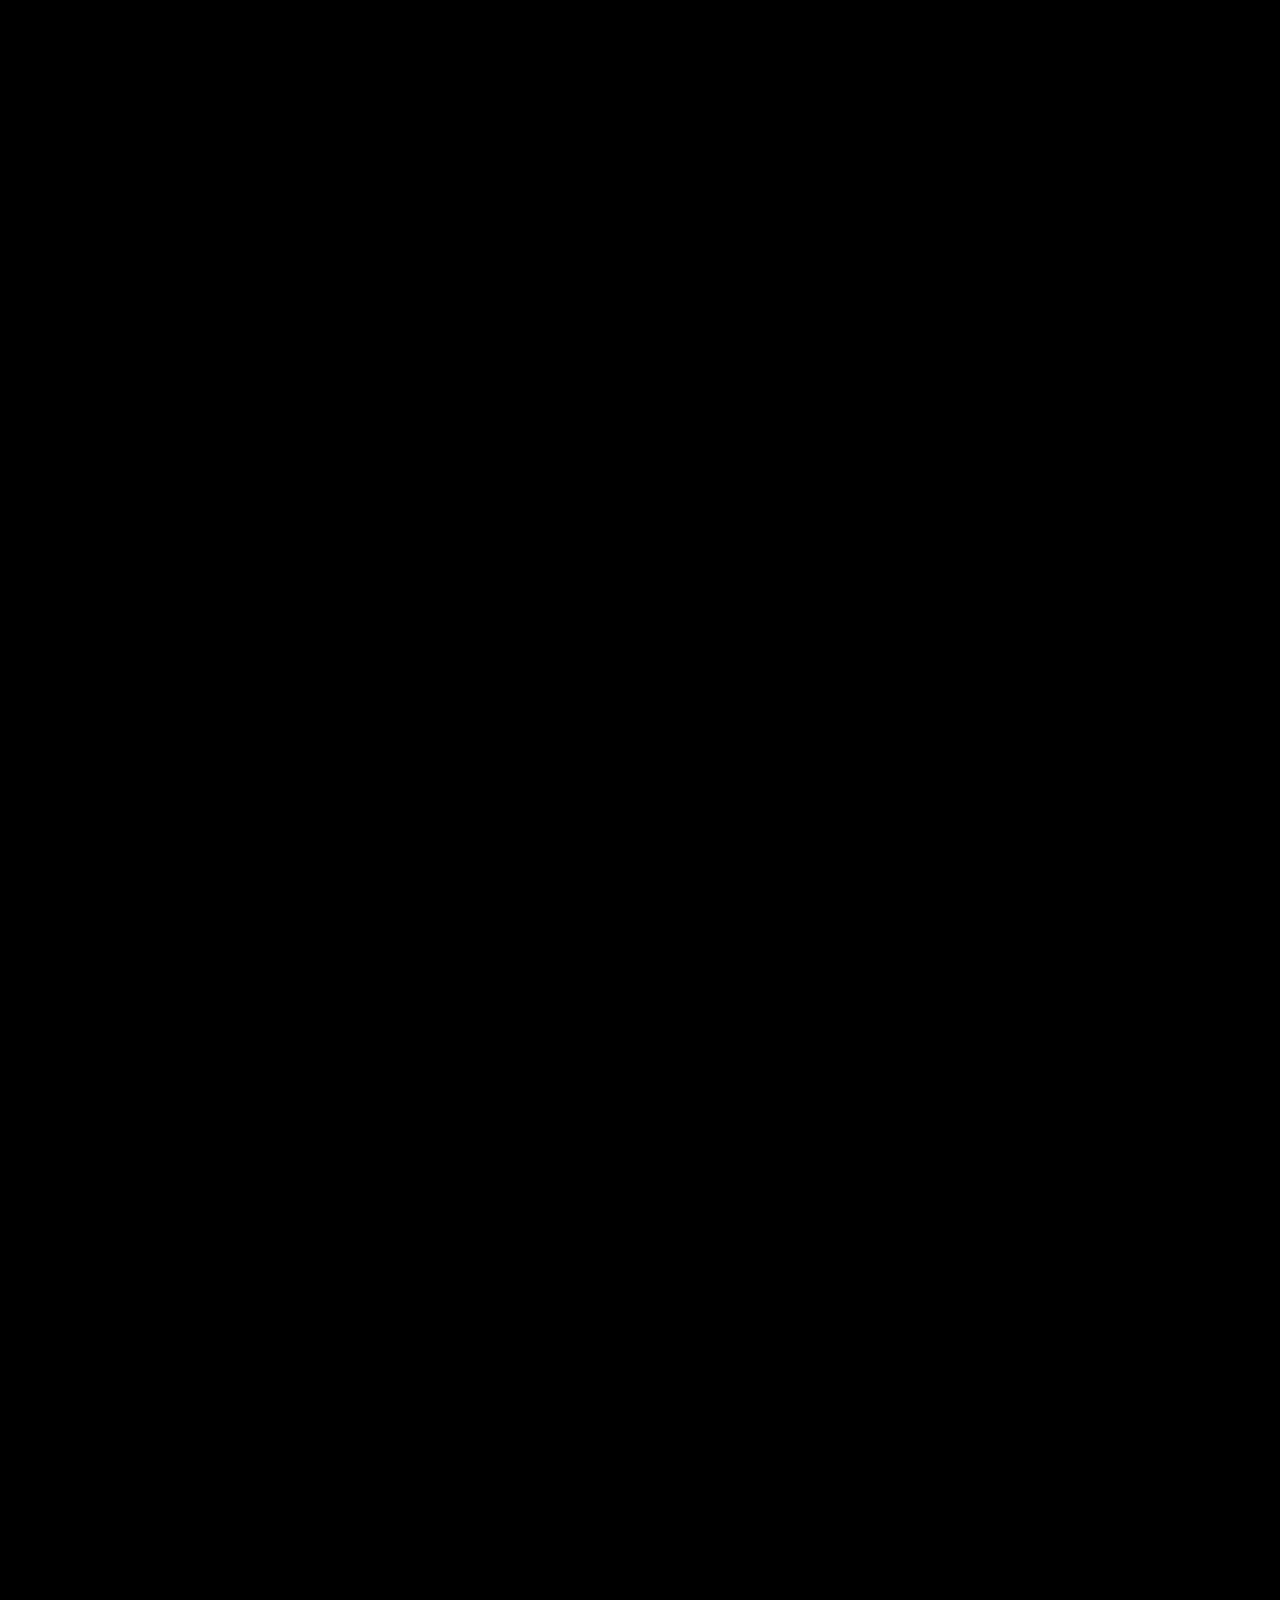
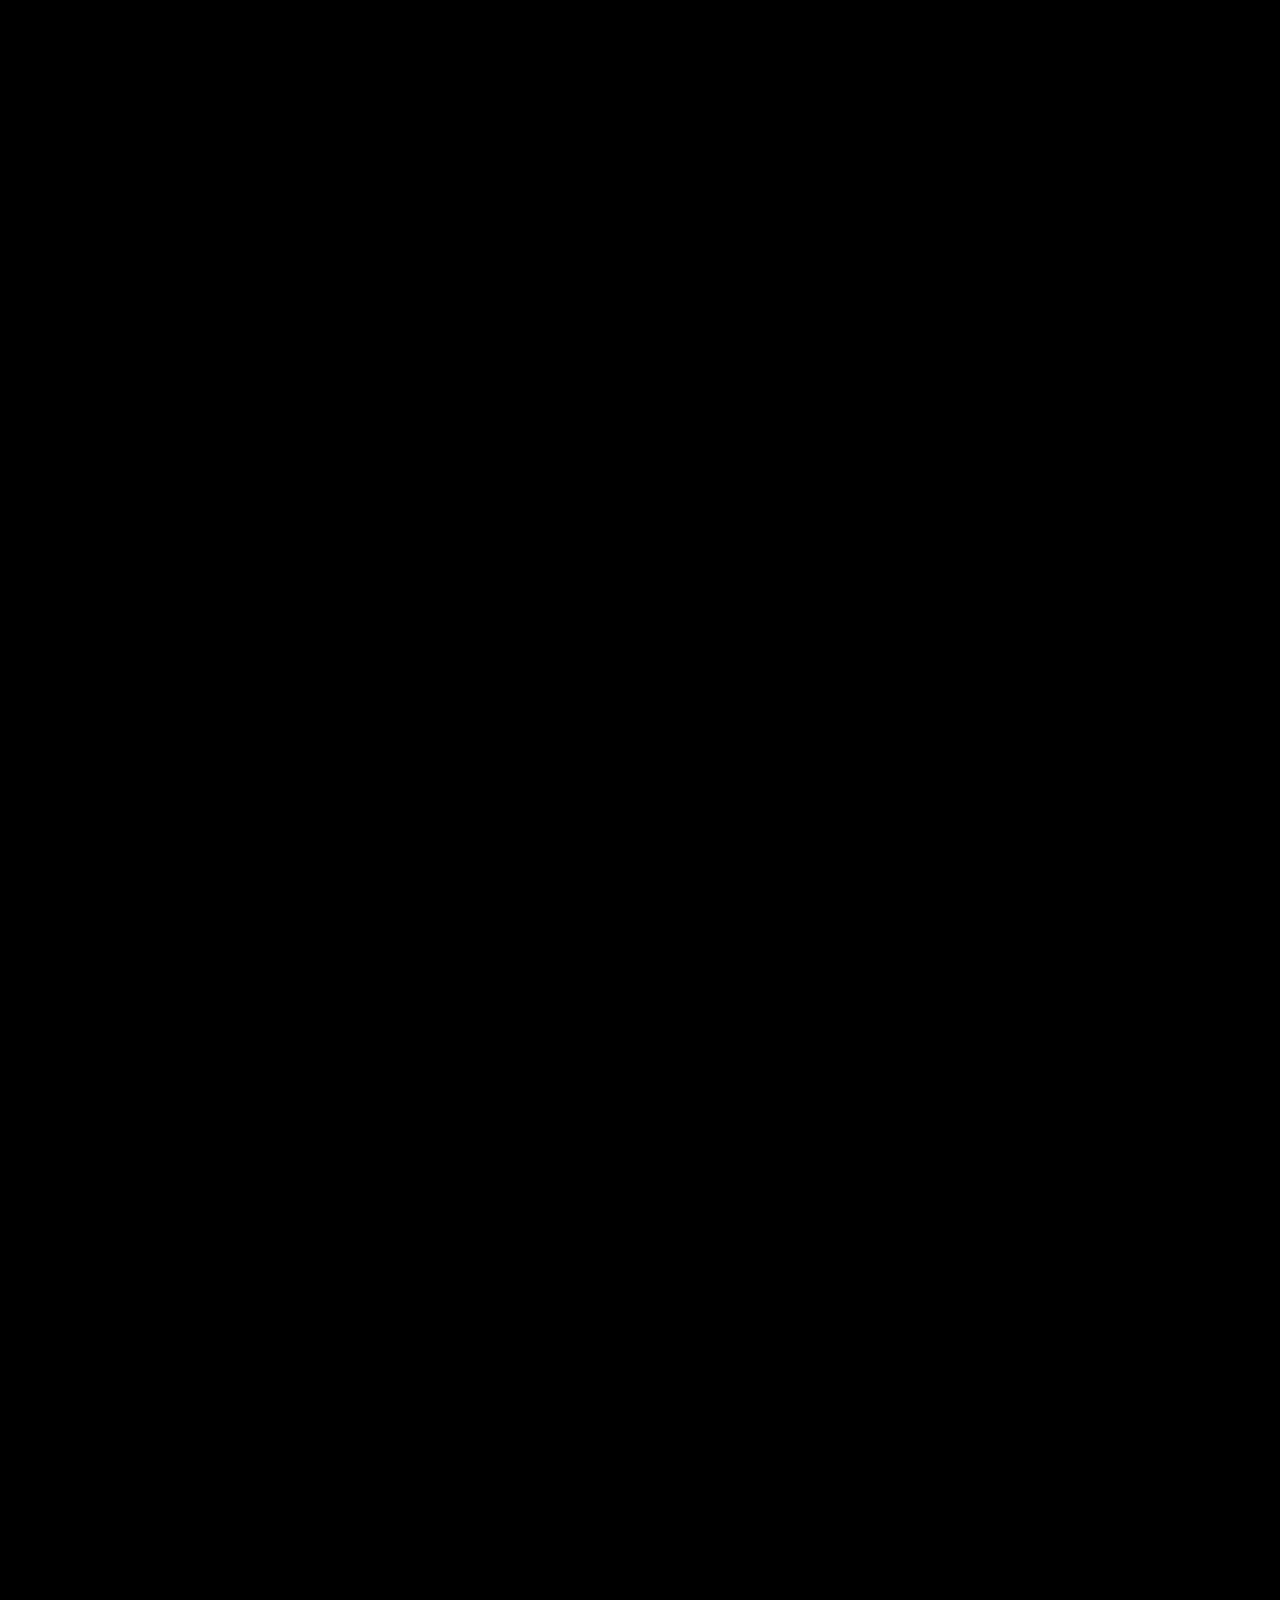
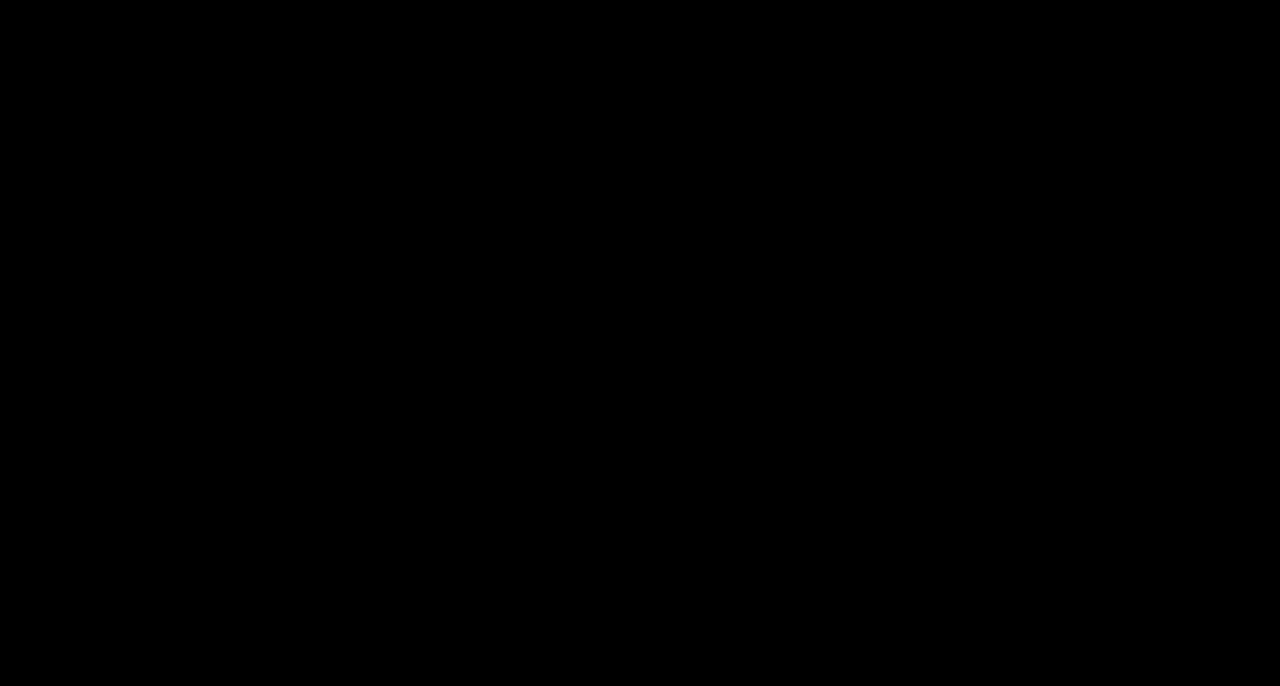
==== commit 854e64fe: "cambios" ====
--- a/index.html
+++ b/index.html
@@ -155,7 +155,7 @@
 
             <div class="bendiciones-tarjeta">
                 <div class="bendiciones-contenido">
-                    <p class="bendiciones-texto" data-i18n="nuevo_texto">Este logro no sería posible sin la dedicación, el apoyo incondicional de quienes creyeron en mí, y la determinación de nunca conformarse con menos de lo mejor.</p>
+                    <p class="bendiciones-texto" data-i18n="nuevo_texto">Este logro no habría sido posible sin la dedicación, el apoyo incondicional de quienes confiaron en mí y la firme convicción de nunca conformarme con menos de lo mejor.</p>
                     <h2 class="bendiciones-nombre" data-i18n="nuevo_titulo">¡Celebremos juntos!</h2>
                 </div>
             </div>
@@ -263,6 +263,7 @@
             <div class="events-overlay"></div>
             <div class="section-inner trayectoria-inner">
                 <h2 class="trayectoria-title" data-i18n="trayectoria_title">Mi Trayectoria</h2>
+                <p class="trayectoria-text" data-i18n="trayectoria_text">Un recorrido de estos últimos años llenos de experiencias, crecimiento y dedicación.</p>
                 <div class="trayectoria-grid">
                     <figure class="trayectoria-item">
                         <button type="button" class="trayectoria-open" data-trayectoria-index="0" aria-label="Abrir foto 1 de Mi Trayectoria">
@@ -331,7 +332,7 @@
 
                 <div class="wishes-actions">
                     <div class="wishes-buttons">
-                        <button type="button" class="btn-wish-toggle" onclick="toggleWishForm()" data-i18n="btn_wish_open">Déjanos tu deseo</button>
+                        <button type="button" class="btn-wish-toggle" onclick="toggleWishForm()" data-i18n="btn_wish_open">Déjame tu deseo</button>
                         <button type="button" class="btn-wish-toggle" onclick="toggleWishes()" data-i18n="btn_wish_read">Leer buenos deseos</button>
                     </div>
 
@@ -351,7 +352,7 @@
                     </div>
 
                     <div id="wishes" class="wishes-list hidden">
-                        <p class="wishes-empty">Aún no hay deseos. Sé el primero en dejarnos uno.</p>
+                        <p class="wishes-empty">Aún no hay deseos. Sé el primero en dejarme uno.</p>
                     </div>
                 </div>
             </div>
--- a/styles.css
+++ b/styles.css
@@ -2282,6 +2282,16 @@
     margin-bottom: 22px;
 }
 
+.trayectoria-text {
+    width: min(680px, 100%);
+    margin: 0 auto 24px;
+    color: rgba(248, 252, 255, 0.9);
+    font-family: var(--body);
+    font-size: clamp(1rem, 2.4vw, 1.18rem);
+    line-height: 1.55;
+    text-align: center;
+}
+
 .trayectoria-grid {
     display: grid;
     grid-template-columns: repeat(3, minmax(0, 1fr));
